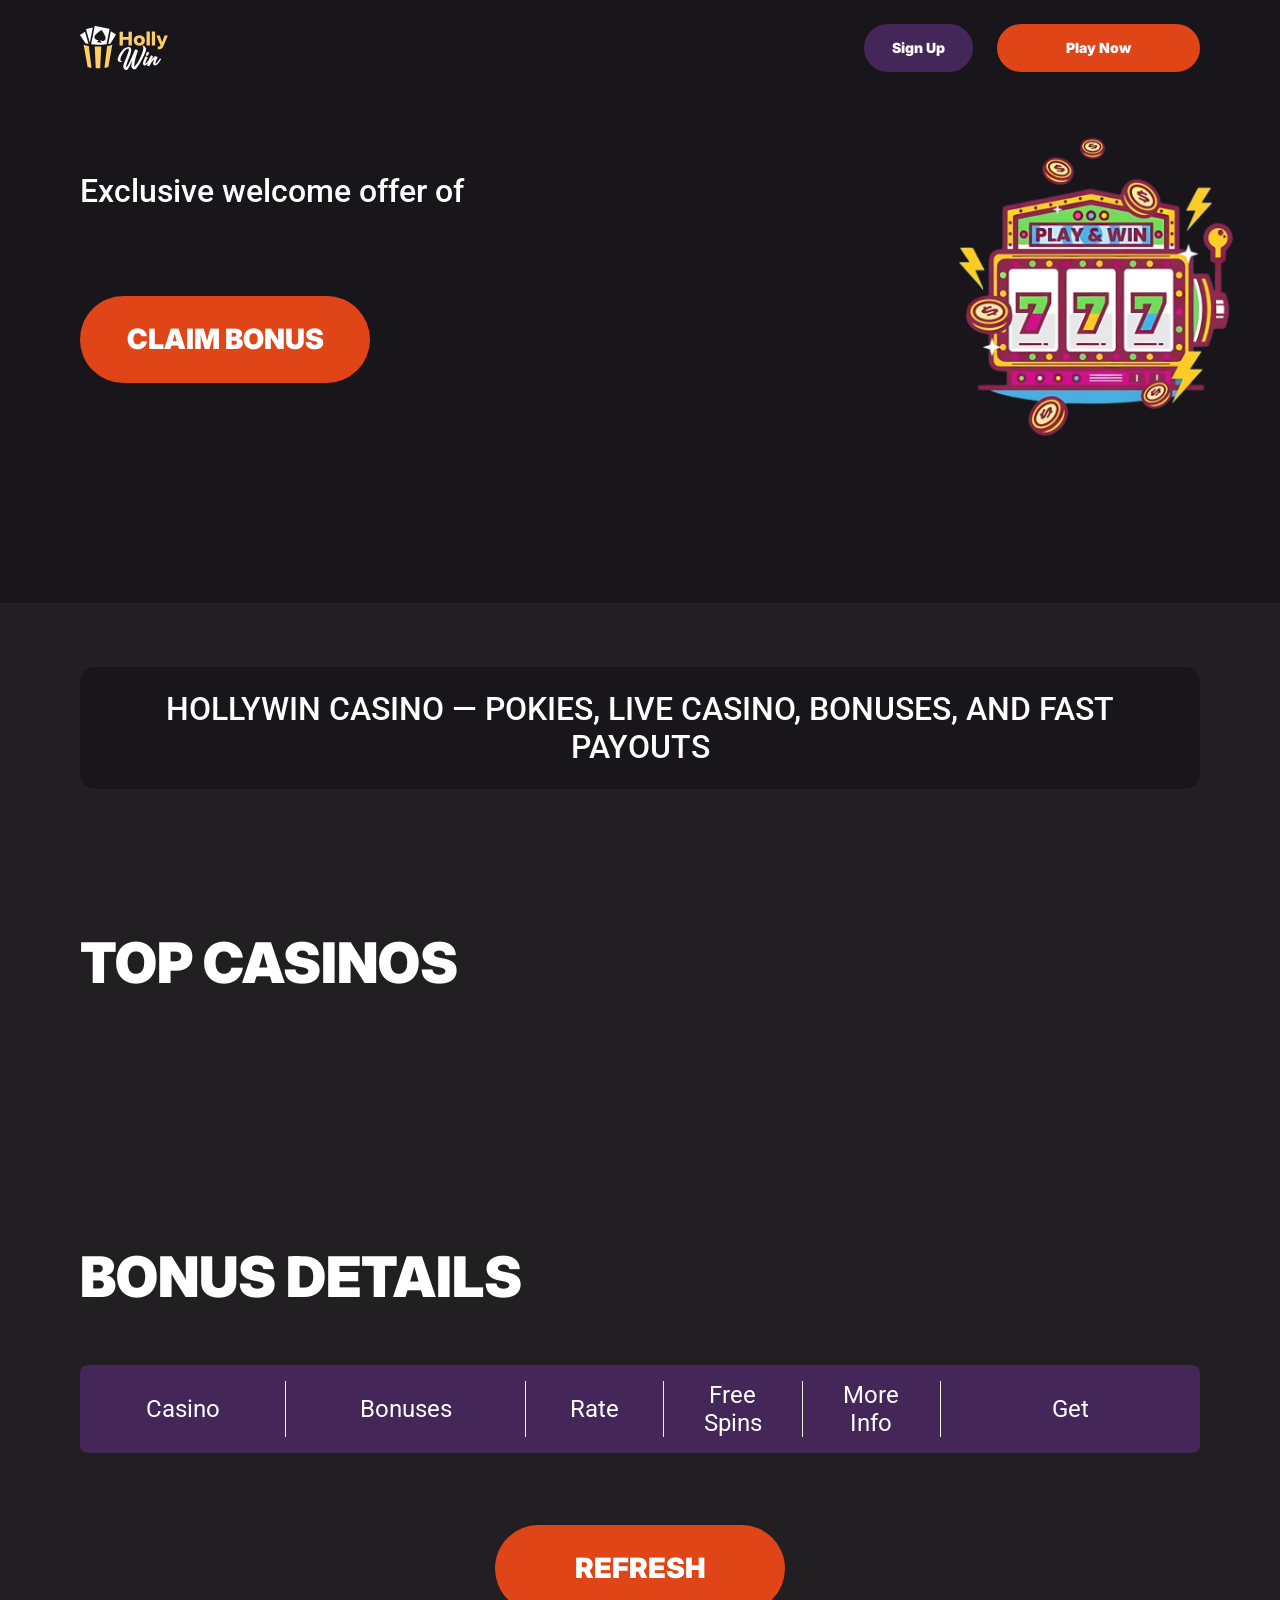
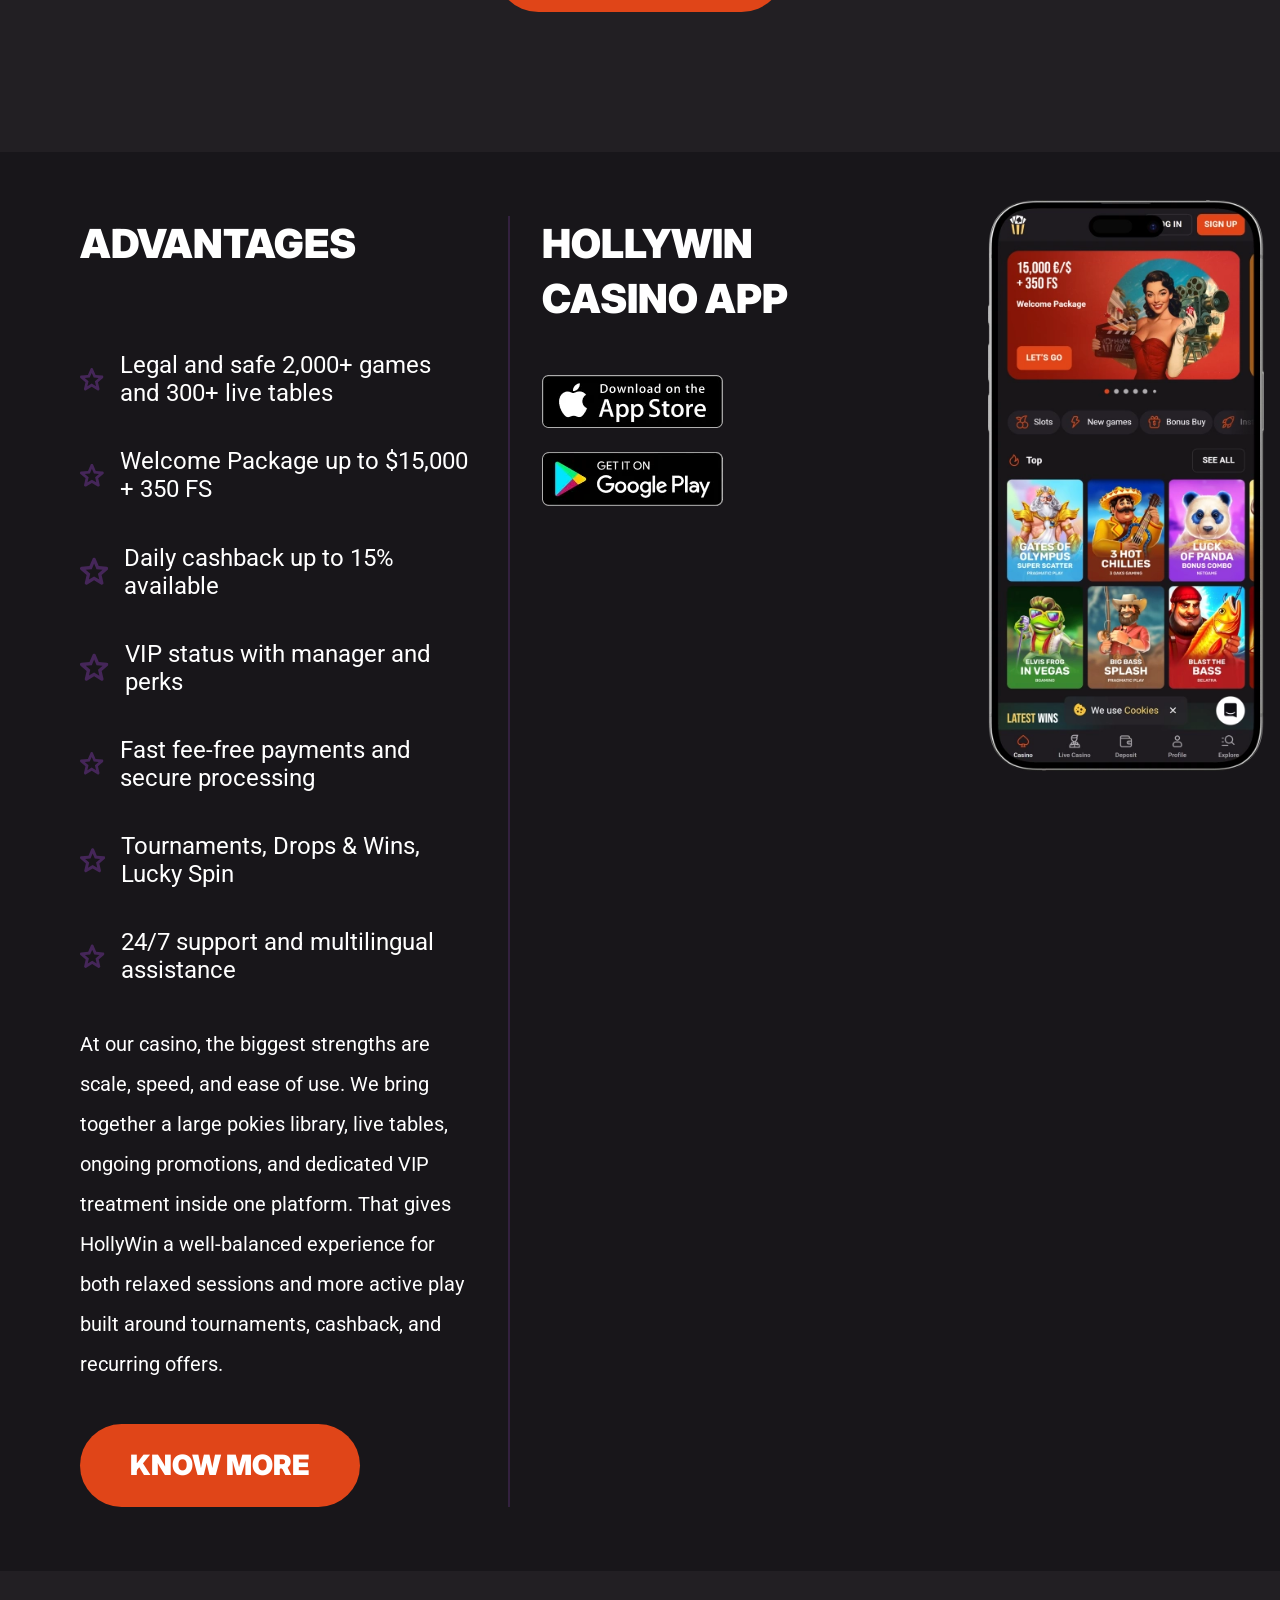
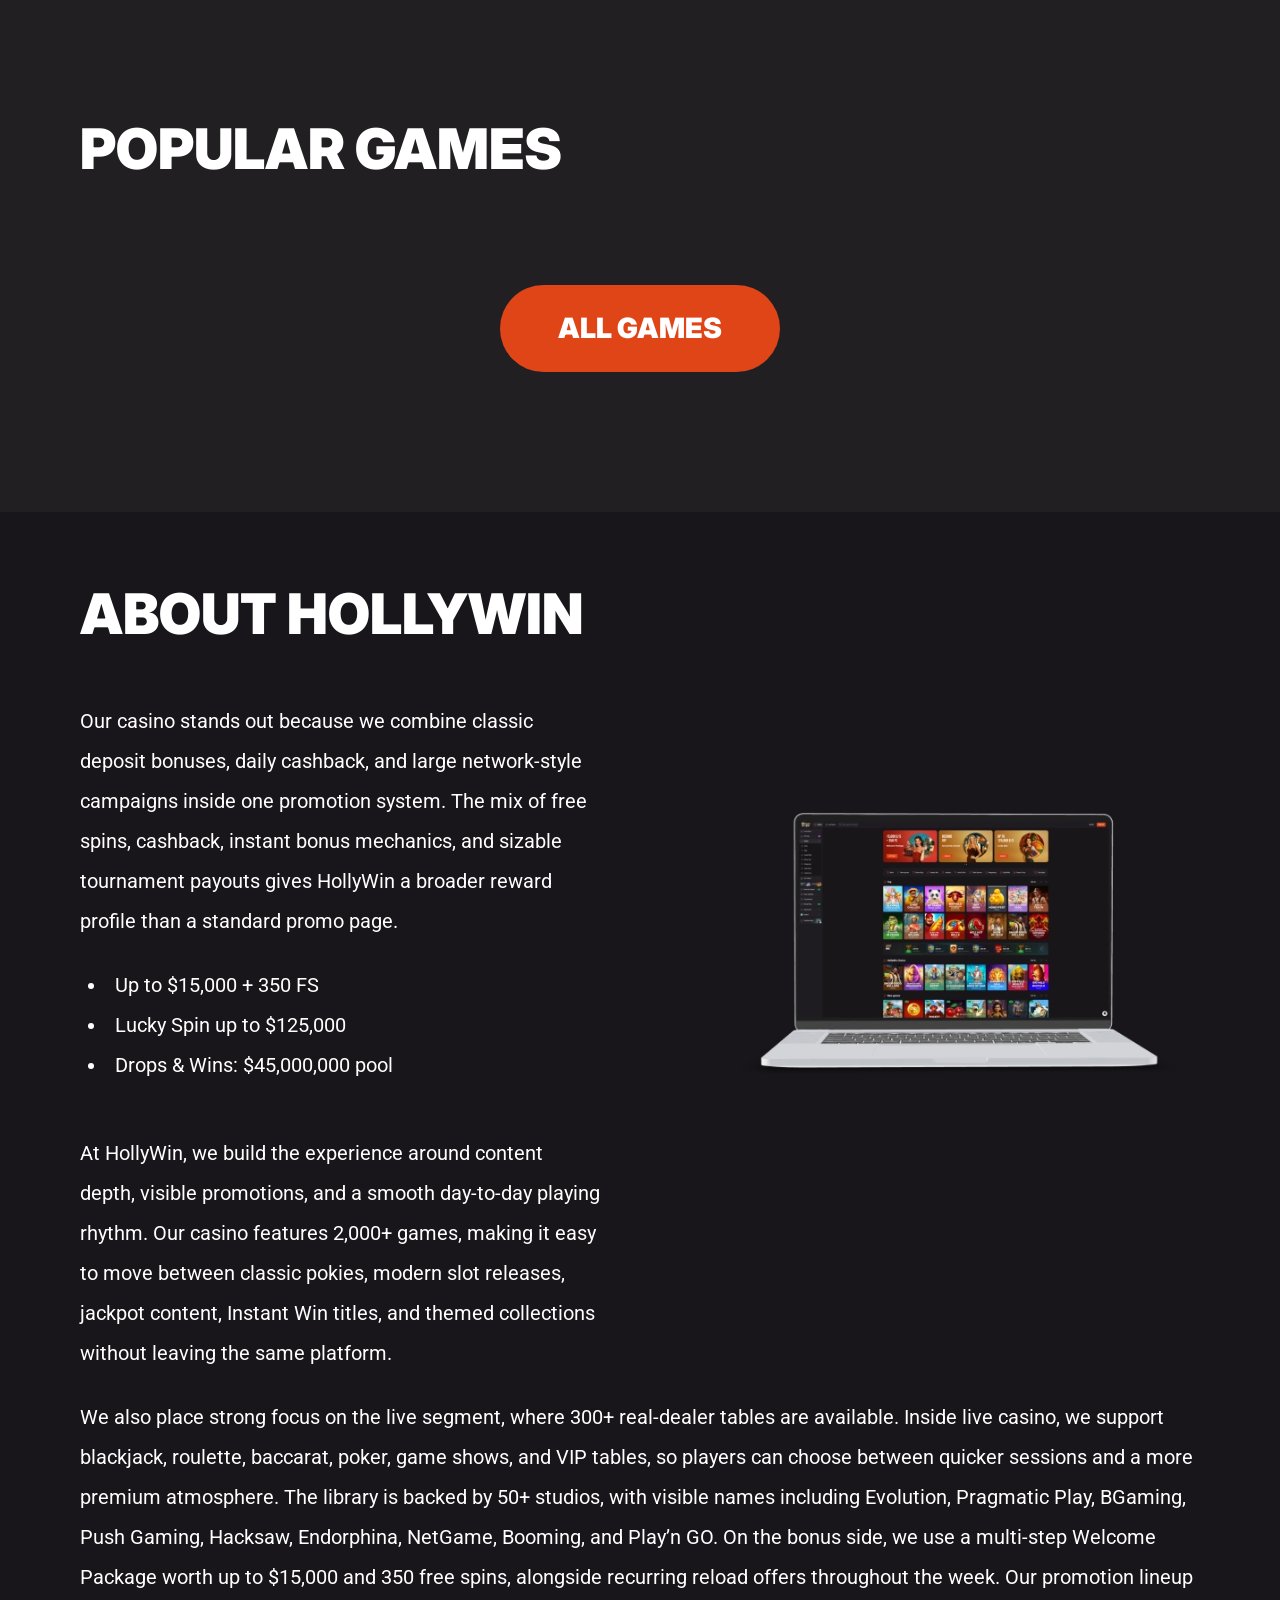
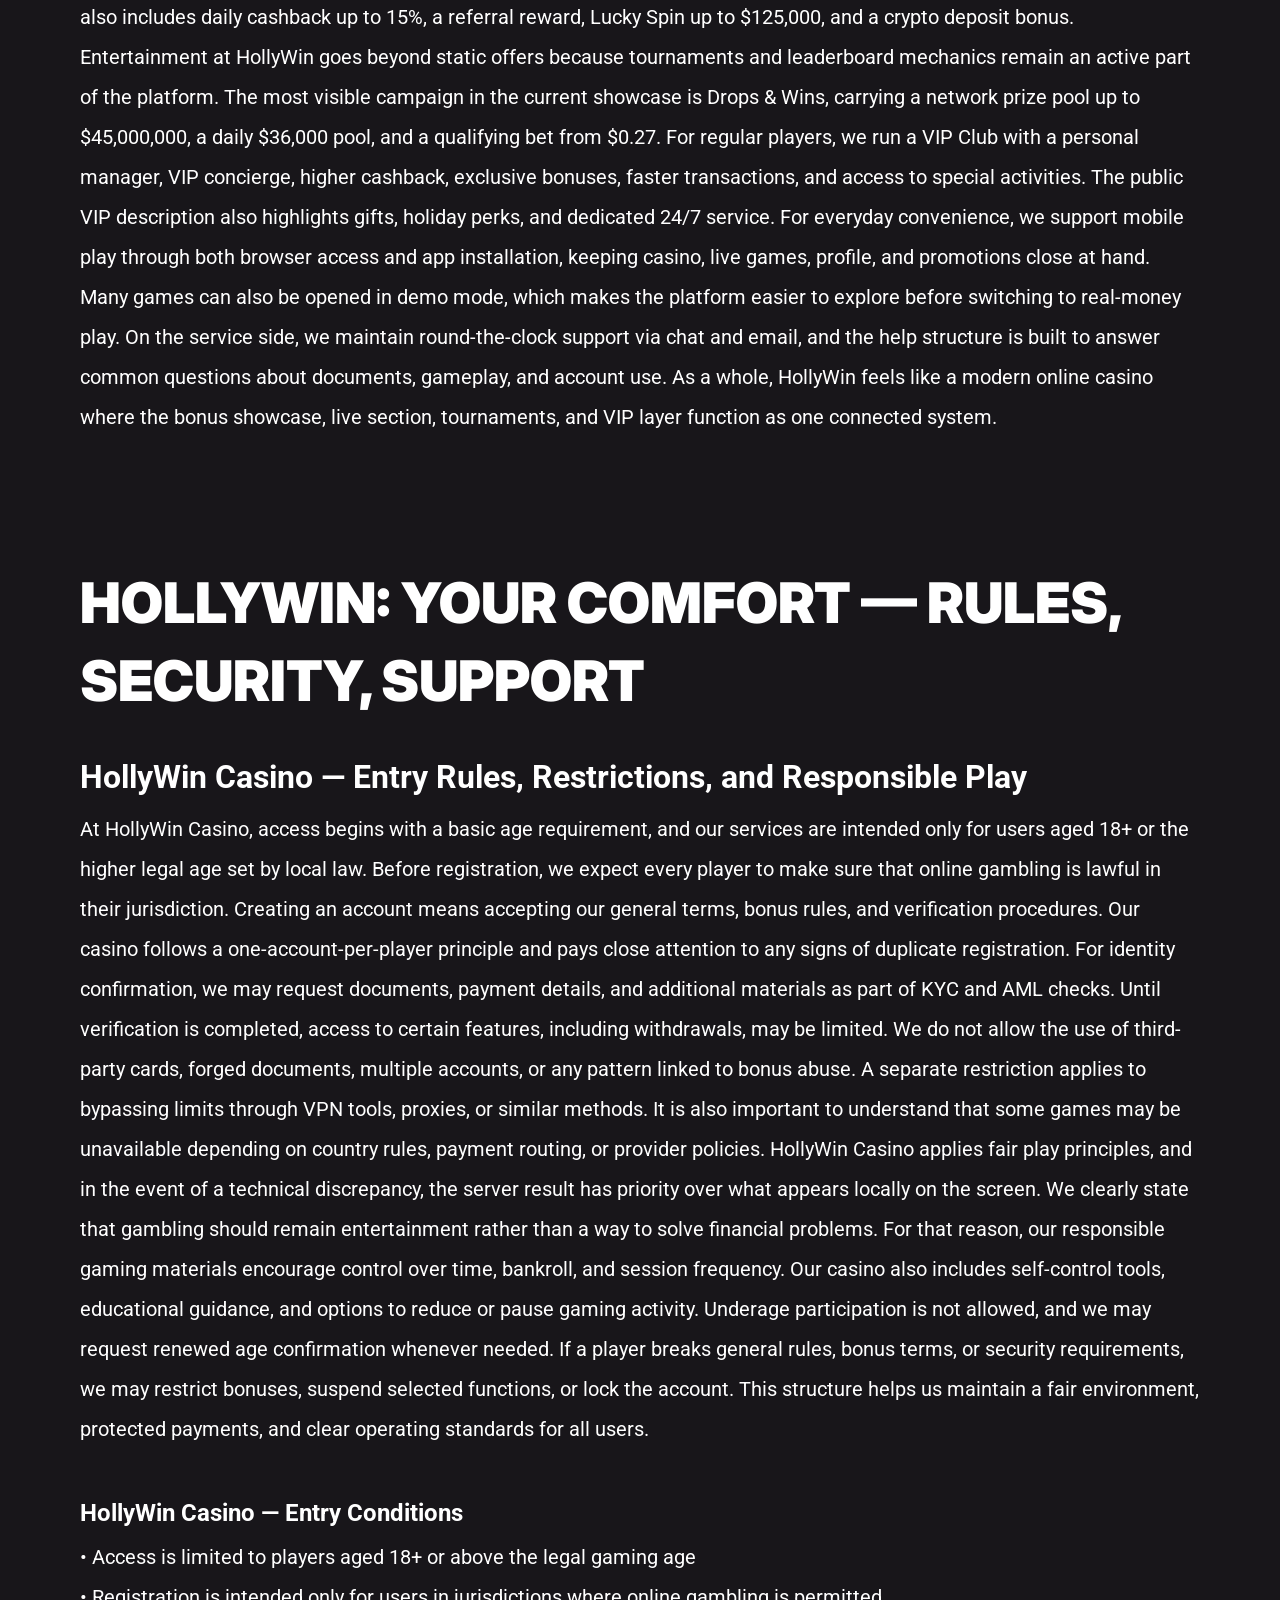
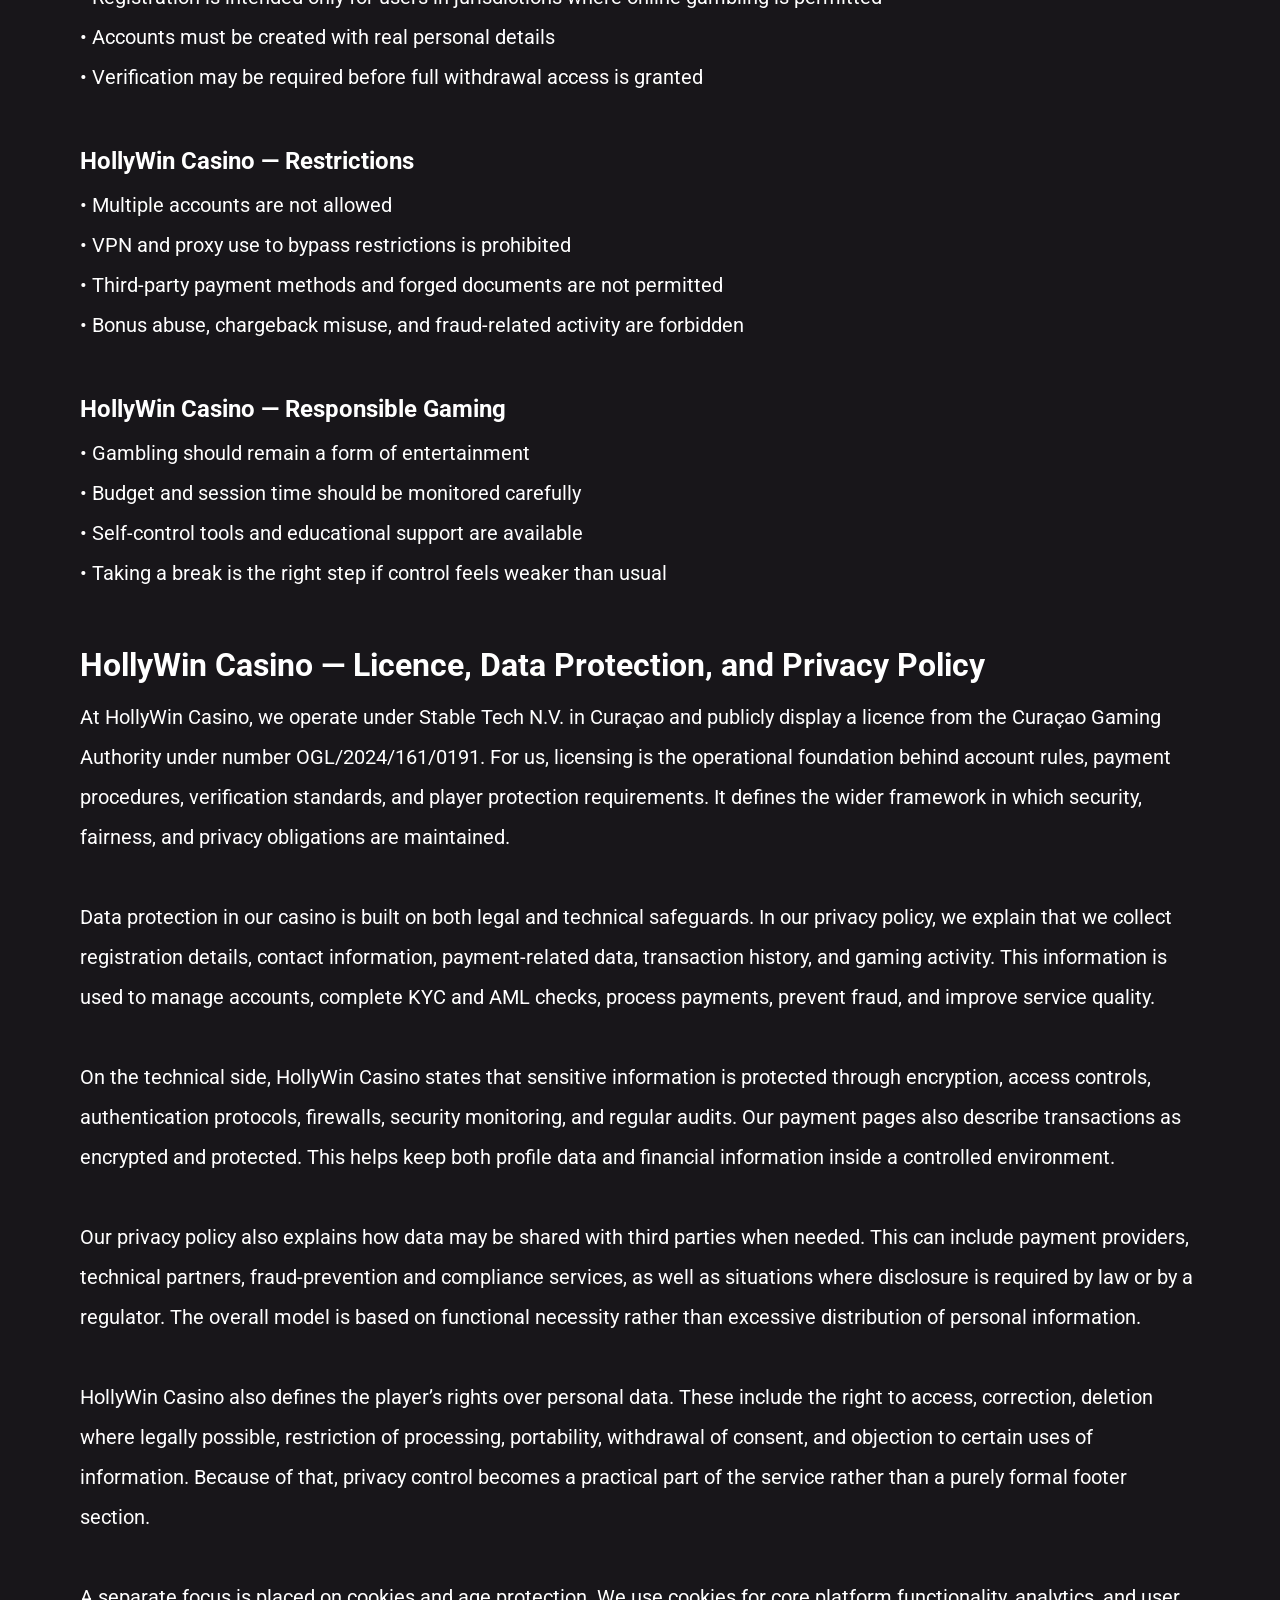
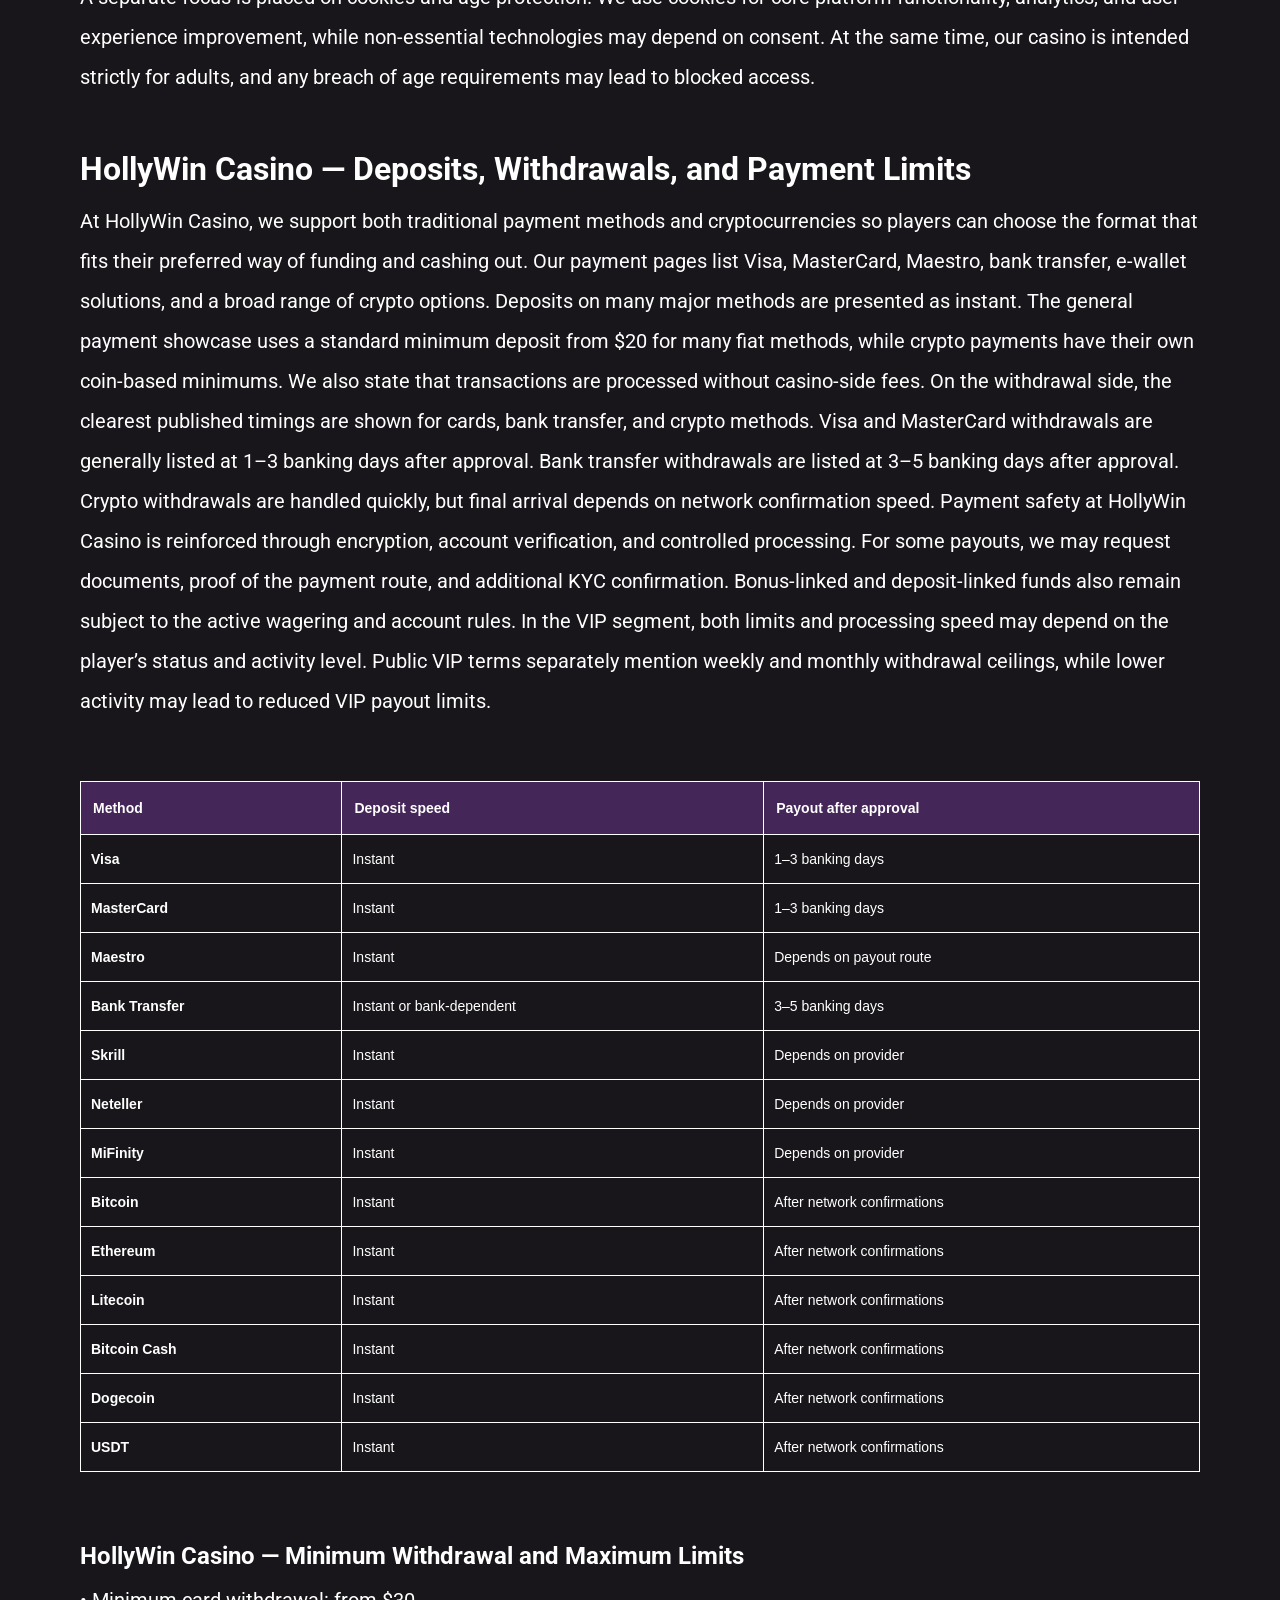
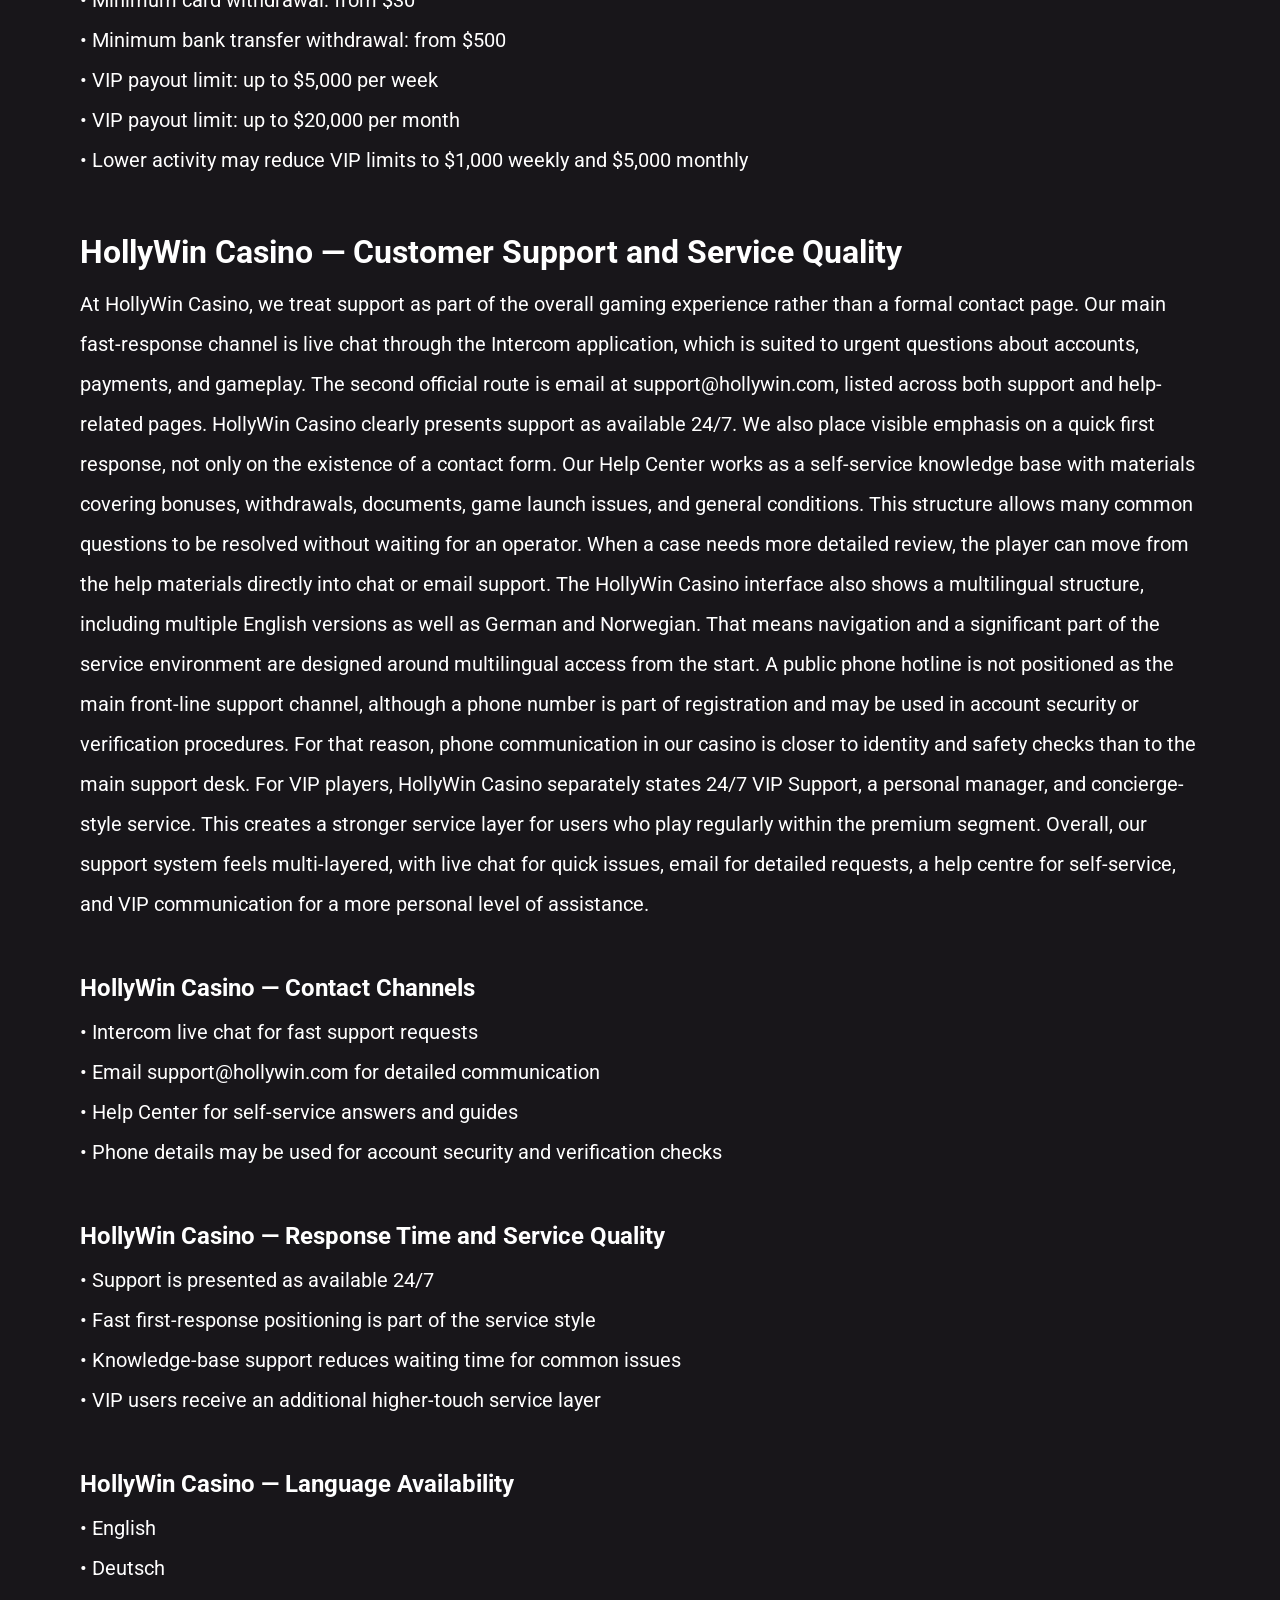
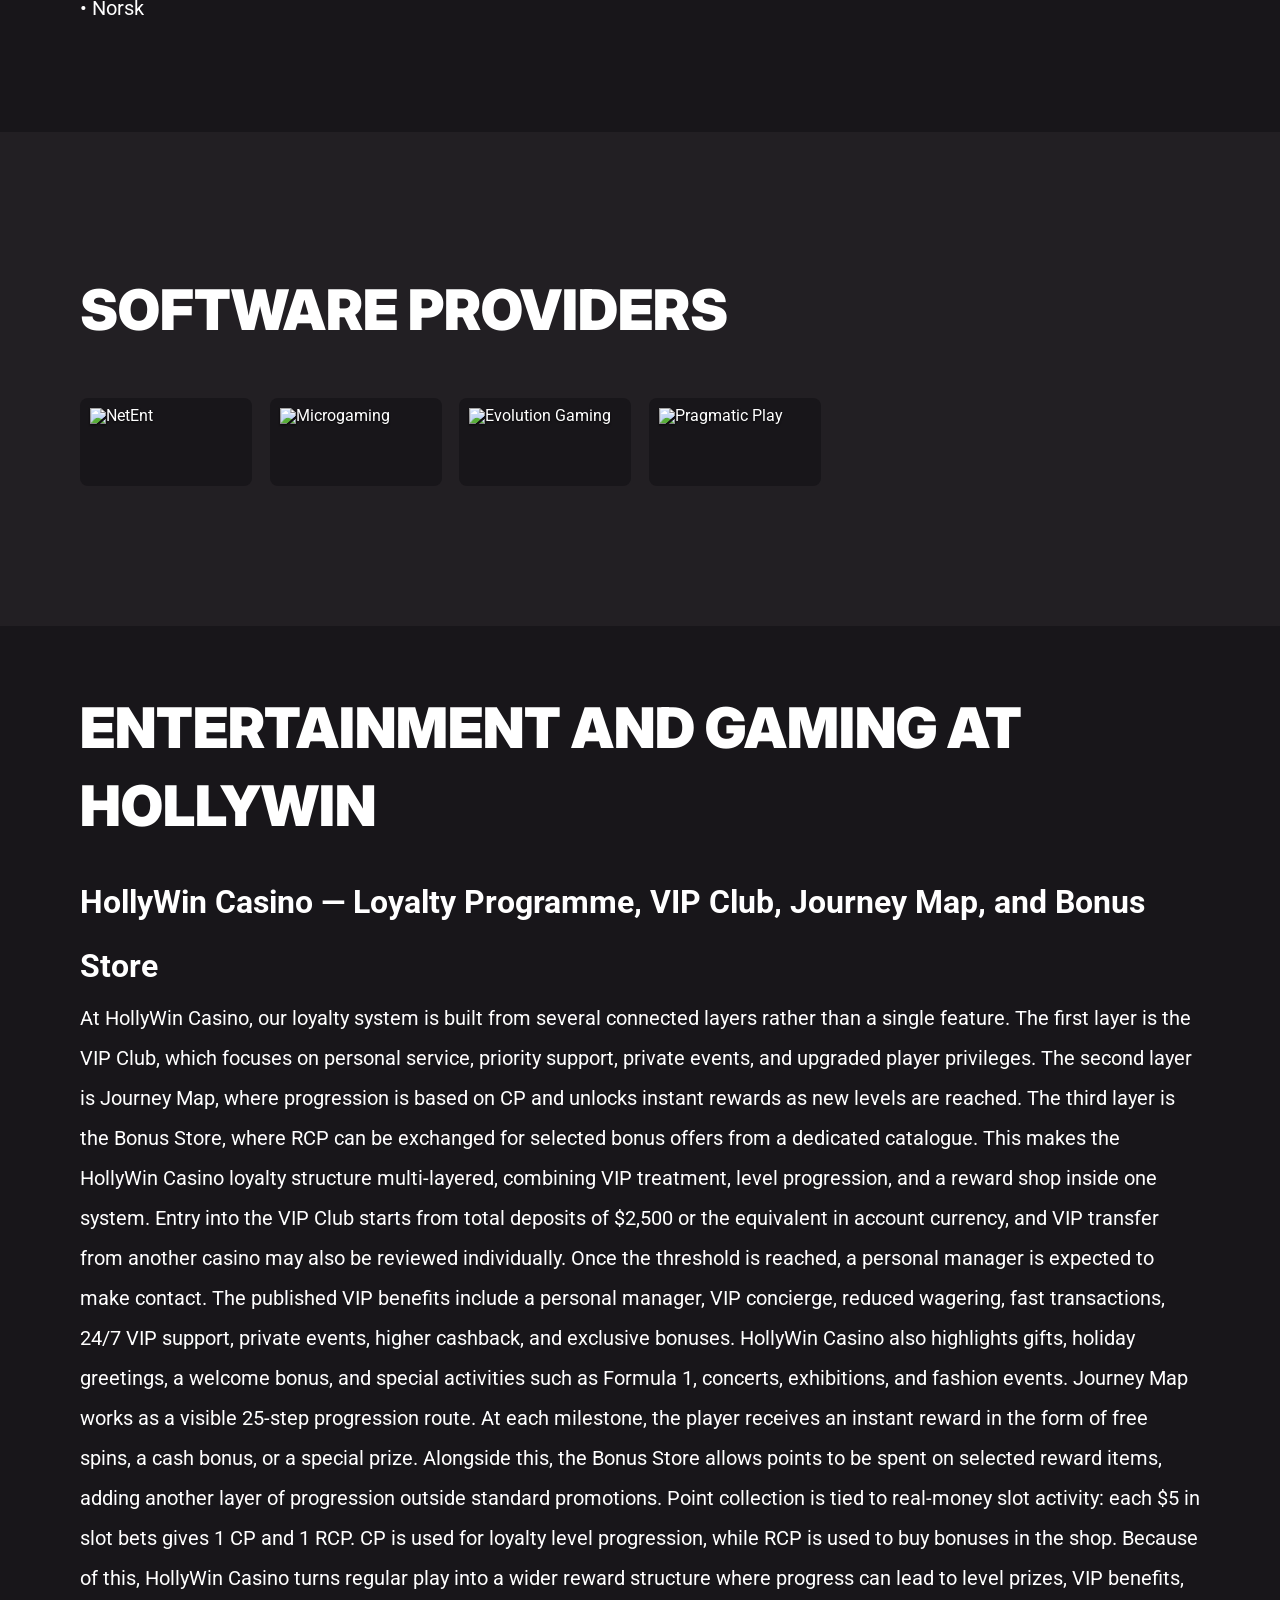
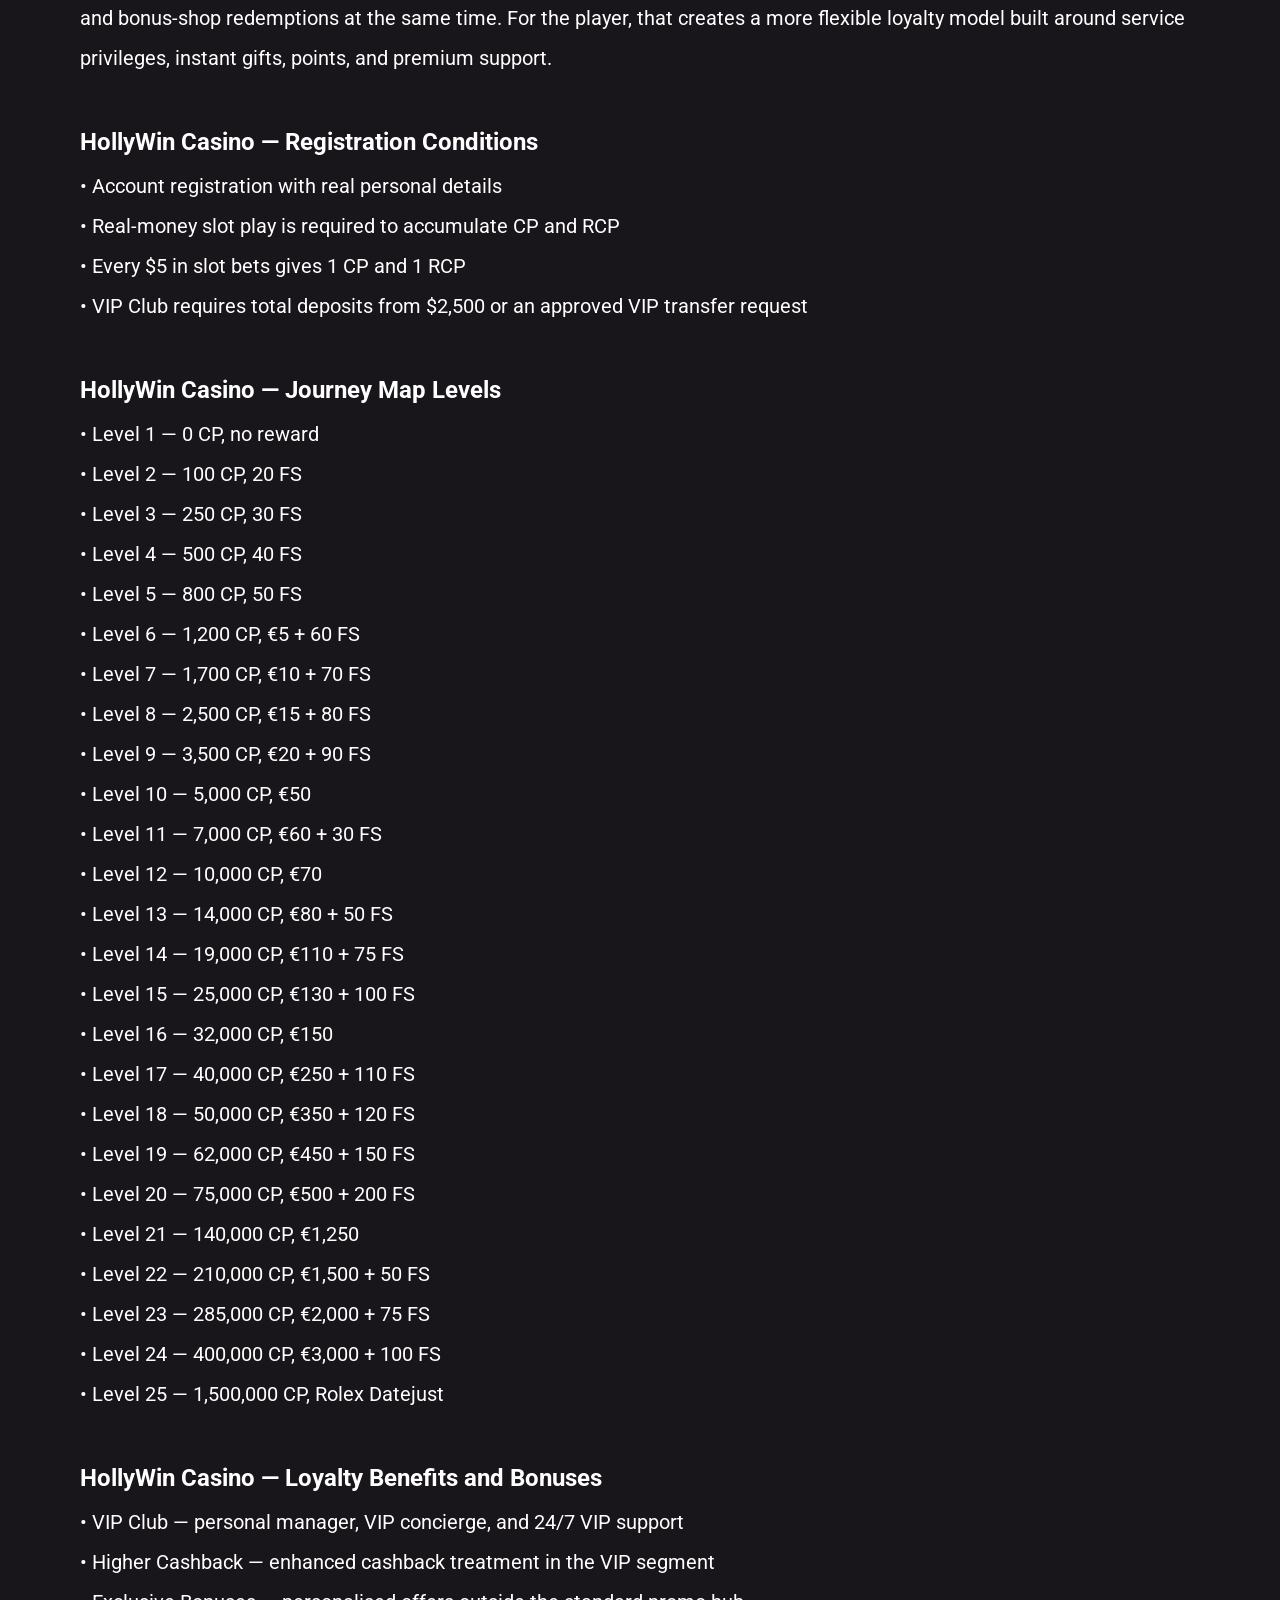
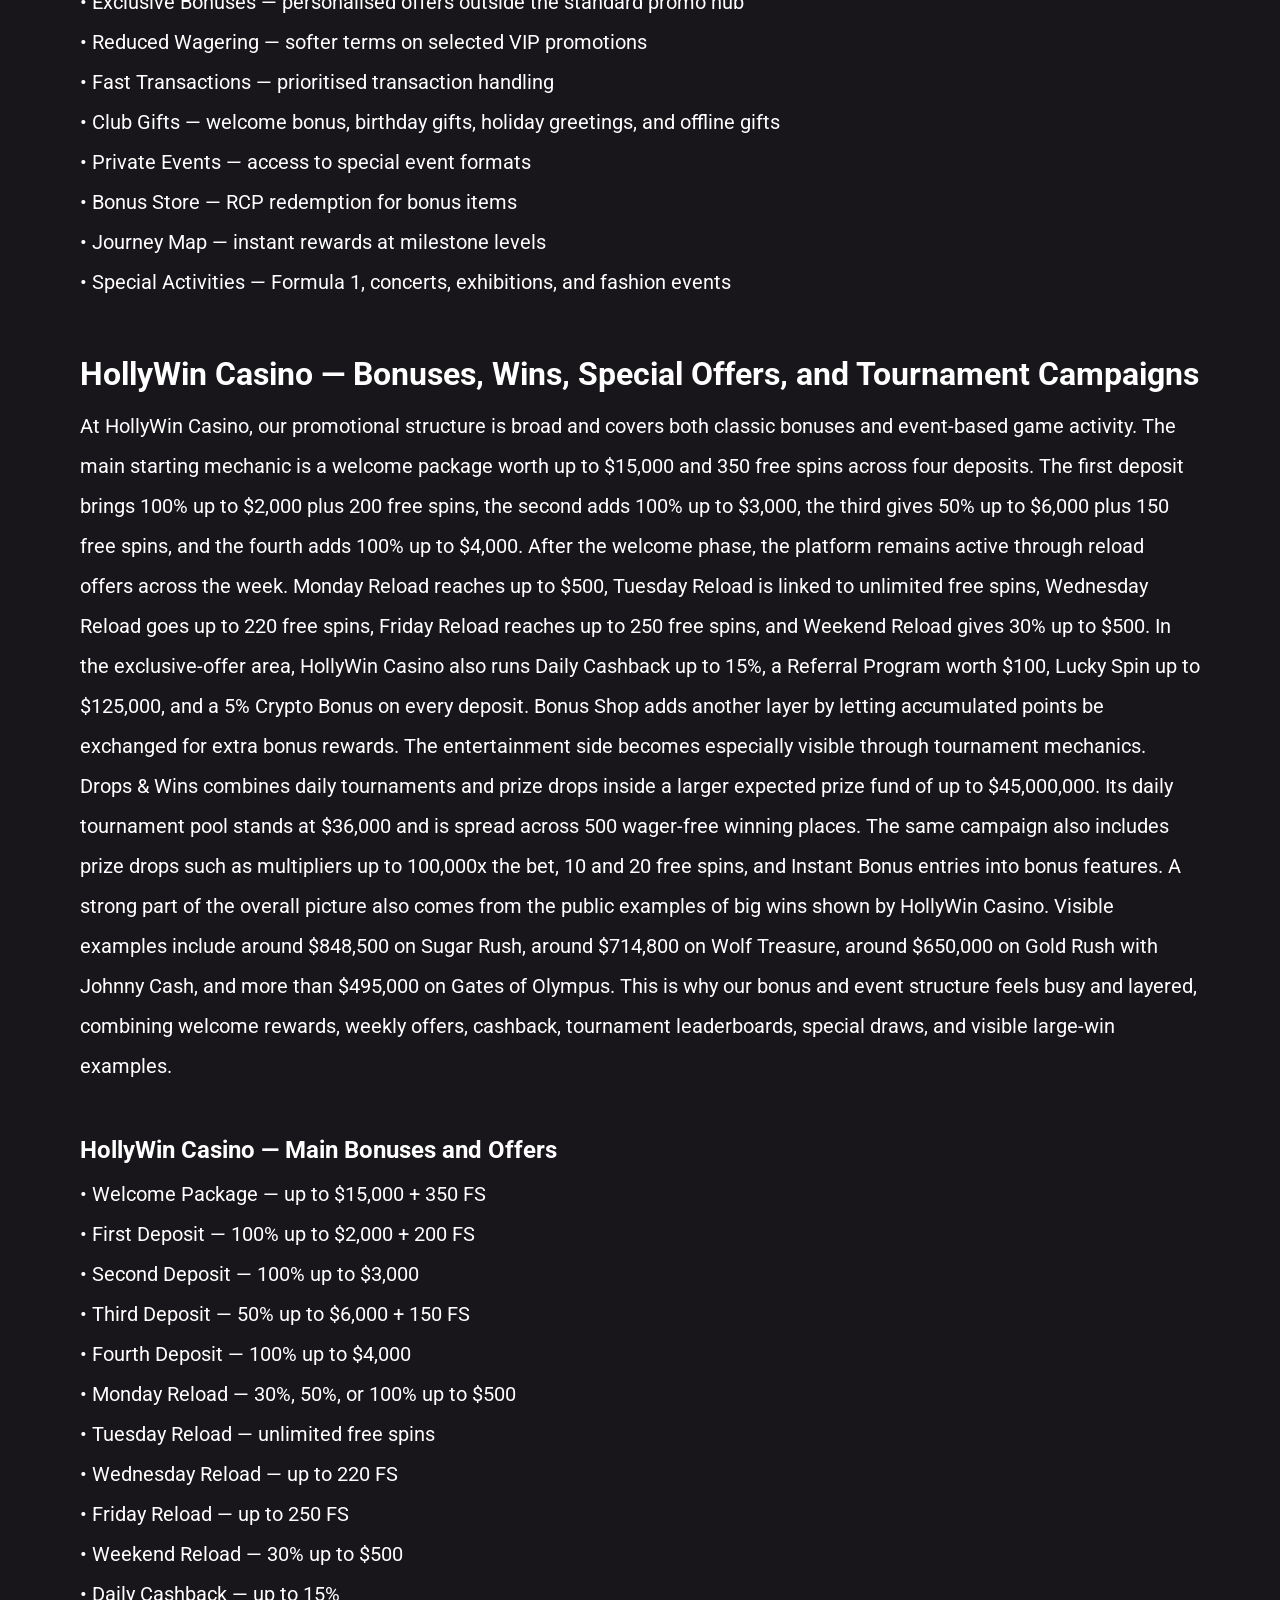
==== index.html @ 7f33f3a0 "Site update" ====
<!DOCTYPE html>
<html lang="en-AU">

<head>
    <meta charset="utf-8">

    <script src="./index.js"></script>

    <link rel="manifest" href="./manifest.json">

    <link rel="preconnect" href="https://fonts.googleapis.com" />
    <link rel="preconnect" href="https://fonts.gstatic.com" crossorigin />

    <!-- Google Fonts -->
    <link
            href="https://fonts.googleapis.com/css2?family=Inter:wght@300;400;500;600;700&display=swap"
            rel="stylesheet"
    />
    <!-- Google Fonts -->

    <!-- Google Fonts -->
    <link
            href="https://fonts.googleapis.com/css2?family=Roboto:wght@300;400;500;600;700&display=swap"
            rel="stylesheet"
    />

    <meta name="viewport" content="width=device-width, initial-scale=1, minimum-scale=1, maximum-scale=2">
    <link rel="preload" as="image" href="_assets/images/1774264535-long.svg" fetchpriority="high">
    <link rel="stylesheet" href="./normalize.css">
    <link rel="stylesheet" href="./index.css">
    <meta name="theme-color" content="">
    <title>HollyWin Casino — Up to $15,000 + 350 FS, 2,000+ Games, 300+ Live Tables, and VIP Club</title>
    <meta name="description"
          content="HollyWin Casino brings together 2,000+ games, 300+ live tables, a welcome package up to $15,000 + 350 FS, daily cashback up to 15%, Lucky Spin, Drops &amp; Wins tournaments, Journey Map, and flexible payment methods.">
    <link rel="canonical" href="https://hollywin-online.com">
    <meta property="og:title" content="HollyWin Casino — Up to $15,000 + 350 FS, 2,000+ Games, 300+ Live Tables, and VIP Club">
    <meta property="og:description"
          content="HollyWin Casino brings together 2,000+ games, 300+ live tables, a welcome package up to $15,000 + 350 FS, daily cashback up to 15%, Lucky Spin, Drops &amp; Wins tournaments, Journey Map, and flexible payment methods.">
    <meta property="og:url" content="https://hollywin-online.com">
    <meta property="og:site_name" content="HollyWin Casino — Up to $15,000 + 350 FS, 2,000+ Games, 300+ Live Tables, and VIP Club">
    <meta property="og:locale" content="en-AU">
    <meta property="og:image" content="_assets/images/1774264556-135131-1.webp">
    <meta property="og:image:width" content="1200">
    <meta property="og:image:height" content="630">
    <meta property="og:type" content="website">
    <meta name="twitter:card" content="summary_large_image">
    <meta name="twitter:site" content="hollywin-online.com">
    <meta name="twitter:title" content="HollyWin Casino — Up to $15,000 + 350 FS, 2,000+ Games, 300+ Live Tables, and VIP Club">
    <meta name="twitter:description"
          content="HollyWin Casino brings together 2,000+ games, 300+ live tables, a welcome package up to $15,000 + 350 FS, daily cashback up to 15%, Lucky Spin, Drops &amp; Wins tournaments, Journey Map, and flexible payment methods.">
    <meta name="twitter:image" content="_assets/images/1774264556-135131-1.webp">
    <meta name="twitter:image:width" content="1200">
    <meta name="twitter:image:height" content="630">
    <link rel="icon" href="_assets/images/1774264564-favicon-12.webp" type="image/x-icon" sizes="16x16">
    <meta name="language" content="en-AU">

    <link rel="apple-touch-icon" href="_assets/images/1774264527-favicon-12.webp" sizes="96x96">
    <link rel="icon" href="_assets/images/1774264527-favicon-12.webp" type="image/webp" sizes="192x192">

    <link rel="preload" href="_assets/images/1774264595-135131-1.webp" as="image" fetchpriority="high">

    <link rel="alternate" hreflang="x-default" href="https://hollywin-online.com" />
    <link rel="alternate" hreflang="en" href="https://hollywin-online.com" />
</head>

<body>
<svg
        style="display: none"
        xmlns="http://www.w3.org/2000/svg"
        width="1em"
        height="1em"
        viewBox="0 0 256 256"
>
    <symbol id="minus-icon" viewBox="0 0 256 256">
        <path
                fill="#452659"
                d="M228 128a12 12 0 0 1-12 12H40a12 12 0 0 1 0-24h176a12 12 0 0 1 12 12"
        />
    </symbol>
</svg>

<svg
        style="display: none"
        xmlns="http://www.w3.org/2000/svg"
        width="1em"
        height="1em"
        viewBox="0 0 32 32"
>
    <symbol id="globe-icon" viewBox="0 0 32 32">
        <path
                fill="#E04518"
                d="M32.032 16c0-8.501-6.677-15.472-15.072-15.969-0.173-0.019-0.346-0.032-0.523-0.032-0.052 0-0.104 0.005-0.156 0.007-0.093-0.002-0.186-0.007-0.281-0.007-8.84 0-16.032 7.178-16.032 16.001s7.192 16.001 16.032 16.001c0.094 0 0.188-0.006 0.281-0.008 0.052 0.002 0.104 0.008 0.156 0.008 0.176 0 0.349-0.012 0.523-0.032 8.395-0.497 15.072-7.468 15.072-15.969zM29.049 21.151c-0.551-0.16-1.935-0.507-4.377-0.794 0.202-1.381 0.313-2.84 0.313-4.357 0-1.196-0.069-2.354-0.197-3.469 3.094-0.37 4.45-0.835 4.54-0.867l-0.372-1.050c0.695 1.659 1.080 3.478 1.080 5.386 0 1.818-0.352 3.555-0.987 5.151zM8.921 16c0-1.119 0.074-2.212 0.21-3.263 1.621 0.127 3.561 0.222 5.839 0.243v6.939c-2.219 0.021-4.114 0.111-5.709 0.234-0.22-1.319-0.34-2.715-0.34-4.154zM16.967 2.132c2.452 0.711 4.552 4.115 5.492 8.628-1.512 0.12-3.332 0.209-5.492 0.229v-8.857zM14.971 2.156v8.832c-2.136-0.021-3.965-0.109-5.502-0.226 0.96-4.457 3.076-7.836 5.502-8.606zM14.971 21.913l0 7.929c-2.263-0.718-4.256-3.705-5.293-7.719 1.492-0.11 3.253-0.189 5.292-0.21zM16.967 29.868l-0-7.955c2.061 0.020 3.814 0.102 5.288 0.217-1.019 4.067-3 7.076-5.288 7.738zM16.967 19.92l0-6.939c2.291-0.021 4.218-0.118 5.818-0.25 0.131 1.053 0.203 2.147 0.203 3.268 0 1.442-0.116 2.84-0.329 4.16-1.575-0.128-3.462-0.219-5.692-0.24zM28.588 9.81c-0.302 0.094-1.564 0.453-4.094 0.751-0.564-2.998-1.584-5.561-2.91-7.412 3.048 1.325 5.535 3.697 7.005 6.661zM11.213 2.831c-1.632 1.873-2.963 4.568-3.691 7.754-2.265-0.245-3.623-0.534-4.166-0.665 1.585-3.27 4.407-5.836 7.856-7.088zM2.614 11.787c0.385 0.104 1.841 0.467 4.549 0.766-0.155 1.107-0.24 2.26-0.24 3.447 0 1.509 0.136 2.96 0.383 4.334-2.325 0.251-3.755 0.552-4.396 0.706-0.607-1.566-0.944-3.264-0.944-5.041 0-1.467 0.228-2.883 0.649-4.213zM3.784 22.886c0.727-0.154 2.029-0.39 3.956-0.591 0.759 2.803 1.993 5.175 3.473 6.874-3.16-1.148-5.79-3.398-7.429-6.282v0zM21.583 28.849c1.195-1.665 2.14-3.907 2.728-6.525 1.982 0.227 3.226 0.494 3.853 0.652-1.5 2.596-3.808 4.669-6.581 5.873z">
        </path>
    </symbol>
</svg>

<svg width="32" height="31" viewBox="0 0 32 31" fill="none" xmlns="http://www.w3.org/2000/svg">
    <symbol id="star-icon" viewBox="0 0 32 31">
        <path d="M10.0431 24.5932L15.8898 21.0667L21.7365 24.6396L20.2052 17.9577L25.3559 13.5031L18.5811 12.8999L15.8898 6.58913L13.1985 12.8535L6.42371 13.4567L11.5744 17.9577L10.0431 24.5932ZM15.8898 25.4285L8.187 30.0687C7.84672 30.2853 7.49096 30.3781 7.11975 30.3471C6.74853 30.3162 6.42371 30.1925 6.1453 29.9759C5.86688 29.7594 5.65034 29.489 5.49566 29.1648C5.34099 28.8406 5.31005 28.4768 5.40286 28.0734L7.44456 19.3034L0.623417 13.4103C0.314068 13.1319 0.121034 12.8145 0.0443157 12.4581C-0.0324028 12.1017 -0.00951111 11.754 0.112991 11.415C0.235493 11.0759 0.421103 10.7975 0.669819 10.5797C0.918536 10.362 1.25882 10.2227 1.69067 10.1621L10.6927 9.37327L14.1729 1.11366C14.3276 0.742438 14.5676 0.464023 14.8931 0.278414C15.2185 0.0928044 15.5507 0 15.8898 0C16.2288 0 16.5611 0.0928044 16.8865 0.278414C17.2119 0.464023 17.452 0.742438 17.6067 1.11366L21.0869 9.37327L30.0889 10.1621C30.522 10.224 30.8623 10.3632 31.1098 10.5797C31.3572 10.7963 31.5428 11.0747 31.6666 11.415C31.7903 11.7553 31.8138 12.1036 31.7371 12.46C31.6604 12.8163 31.4667 13.1331 31.1562 13.4103L24.335 19.3034L26.3767 28.0734C26.4695 28.4756 26.4386 28.8394 26.2839 29.1648C26.1292 29.4902 25.9127 29.7606 25.6343 29.9759C25.3559 30.1912 25.0311 30.315 24.6598 30.3471C24.2886 30.3793 23.9329 30.2865 23.5926 30.0687L15.8898 25.4285Z" fill="#452659"/>
    </symbol>
</svg>

<svg
        xmlns="http://www.w3.org/2000/svg"
        width="1em"
        height="1em"
        viewBox="0 0 256 256"
>
    <symbol id="plus-icon" viewBox="0 0 256 256">
        <path
                fill="#452659"
                d="M228 128a12 12 0 0 1-12 12h-76v76a12 12 0 0 1-24 0v-76H40a12 12 0 0 1 0-24h76V40a12 12 0 0 1 24 0v76h76a12 12 0 0 1 12 12"
        />
    </symbol>
</svg>

<svg
        width="33"
        height="32"
        viewBox="0 0 33 32"
        fill="none"
        xmlns="http://www.w3.org/2000/svg"
>
    <symbol id="play-icon" viewBox="0 0 33 32">
        <path
                d="M16.8334 0.0786133C7.9606 0.0786133 0.767578 7.20678 0.767578 15.9998C0.767578 24.7929 7.9606 31.921 16.8334 31.921C25.7061 31.921 32.8992 24.7929 32.8992 15.9998C32.8992 7.20678 25.7061 0.0786133 16.8334 0.0786133ZM22.3861 16.8438L14.3532 21.8192C14.1907 21.9197 14.0059 21.9703 13.821 21.9703C13.6536 21.9703 13.4859 21.929 13.3342 21.8454C13.015 21.67 12.8169 21.3372 12.8169 20.9752V11.0244C12.8169 10.6625 13.015 10.3296 13.3342 10.1543C13.6533 9.97788 14.0436 9.98857 14.3532 10.1805L22.3861 15.1559C22.6796 15.3381 22.858 15.6568 22.858 15.9998C22.858 16.3428 22.6796 16.6616 22.3861 16.8438Z"
                fill="#E04518"
        />
    </symbol>
</svg>

<svg
        width="20"
        height="20"
        viewBox="0 0 20 20"
        fill="none"
        xmlns="http://www.w3.org/2000/svg"
>
    <symbol id="information-outline" viewBox="0 0 20 20">
        <path
                d="M9 7H11V5H9V7ZM10 18C5.59 18 2 14.41 2 10C2 5.59 5.59 2 10 2C14.41 2 18 5.59 18 10C18 14.41 14.41 18 10 18ZM10 0C8.68678 0 7.38642 0.258658 6.17317 0.761205C4.95991 1.26375 3.85752 2.00035 2.92893 2.92893C1.05357 4.8043 0 7.34784 0 10C0 12.6522 1.05357 15.1957 2.92893 17.0711C3.85752 17.9997 4.95991 18.7362 6.17317 19.2388C7.38642 19.7413 8.68678 20 10 20C12.6522 20 15.1957 18.9464 17.0711 17.0711C18.9464 15.1957 20 12.6522 20 10C20 8.68678 19.7413 7.38642 19.2388 6.17317C18.7362 4.95991 17.9997 3.85752 17.0711 2.92893C16.1425 2.00035 15.0401 1.26375 13.8268 0.761205C12.6136 0.258658 11.3132 0 10 0ZM9 15H11V9H9V15Z"
                fill="#ffffff"
        />
    </symbol>
</svg>

<div class="wrapper">
    <header class="header" id="top">
        <div class="headerBlock">
            <div class="headerLogoContainer"><a href="https://hollywin-online.com" aria-label="Main page"><img class="header__logo logo"
                                                                                                     src="_assets/images/1774264535-long.svg" alt="HollyWin Logo" /></a></div>
            <ul class="nav__list">
                <li class="nav__item"><a class="nav__link" target="_blank" href="casino.html?id=example-offer-id"
                                         aria-label="Sign Up" id="navSignUp"> Sign Up </a></li>
                <li class="nav__item nav__itemLarge"><a class="nav__link nav__linkLarge" target="_blank"
                                                        href="casino.html?id=example-offer-id" aria-label="Play Now" id="navPlayNow"> Play Now </a>
                </li>
            </ul>
        </div>
    </header>
    <main class="main">
        <section class="heroContainer">
            <div class="hero">
                <div class="heroBlock block">
                    <div class="heroGroup">
                        <div class="heroTextGroup">
                            <p class="heroText heroTextDesktop">Exclusive welcome offer of</p>
                            <p class="heroText heroTextMobile">Exclusive welcome bonus of</p>
                            <p class="heroText heroTextBonus" id="bonusText"></p>
                        </div><a target="_blank" class="heroLink" id="bonusLink" href="/" aria-label="Play game"><span
                            class="heroButton btn btn--large">Claim Bonus</span></a>
                    </div>
                </div>
            </div>
            <div class="heroUnder">
                <h1 class="heroText heroMainTitle">HollyWin Casino — Pokies, Live Casino, Bonuses, and Fast Payouts</h1>
            </div>
        </section>
        <div class="bonusesCircleContainer">
            <section class="topCasino">
                <div class="container">
                    <div class="topCasinoBlock block">
                        <h2 class="topCasinoTitle title"><span>Top Casinos <span id="countryName"></span></span>
                        </h2>
                        <div class="topCasinoGroup" id="casinoCardContainer">
                            <!-- Casino cards will be dynamically inserted here --></div><button
                            class="topCasinoButton btn btn--large" id="showMoreButton"> All Casino </button>
                    </div>
                </div>
            </section>
            <section class="bonusDetails" id="bonuses">
                <div class="container">
                    <div class="bonusDetailsBlock block">
                        <h2 class="bonusDetailsTitle title"><span>Bonus Details</span></h2>
                        <div class="bonusDetailsGroup">
                            <div class="bonusTable">
                                <div class="bogradientContainer">
                                    <div class="bonusTableRow bonusTableHeader">
                                        <div class="bonusTableHead">
                                            <p class="bonusHeaderText bonusHeaderCasino">Casino</p>
                                        </div>
                                        <div class="bonusTableHead">
                                            <p class="bonusHeaderText bonusDetailsWelcome">Bonuses</p>
                                        </div>
                                        <div class="bonusTableHead">
                                            <p class="bonusHeaderText">Rate</p>
                                        </div>
                                        <div class="bonusTableHead">
                                            <p class="bonusHeaderText bonusHeaderTextSpins">Free Spins</p>
                                        </div>
                                        <div class="bonusTableHead">
                                            <p class="bonusHeaderText">More Info</p>
                                        </div>
                                        <div class="bonusTableHead">
                                            <p class="bonusHeaderText bonusClaimBonus">Get</p>
                                        </div>
                                    </div>
                                </div><!-- Bonus rows will be dynamically inserted here -->
                                <div id="bonusTableRows"></div>
                            </div>
                        </div><button class="bonusDetailsButton btn btn--large" id="refreshButton"> Refresh
                    </button>
                    </div>
                </div>
            </section>
        </div>
        <div class="advantagesCircleContainer">
            <section class="advantages">
                <div class="container">
                    <div class="advantagesBlock block">
                        <div class="advantagesDescription">
                            <h2 class="advantagesTitle title">Advantages</h2>
                            <ul class="advantagesList">
                                <li class="providersGroup"></li>
                                <li class="advantagesItem">
                                    <svg class="advantagesStar" width="30" height="29">
                                        <use href="#star-icon"></use>
                                    </svg>
                                    <p class="advantagesText">Legal and safe 2,000+ games and 300+ live tables</p>
                                </li>
                                <li class="advantagesItem">
                                    <svg class="advantagesStar" width="30" height="29">
                                        <use href="#star-icon"></use>
                                    </svg>
                                    <p class="advantagesText">Welcome Package up to $15,000 + 350 FS</p>
                                </li>
                                <li class="advantagesItem">
                                    <svg class="advantagesStar" width="30" height="29">
                                        <use href="#star-icon"></use>
                                    </svg>
                                    <p class="advantagesText">Daily cashback up to 15% available</p>
                                </li>
                                <li class="advantagesItem">
                                    <svg class="advantagesStar" width="30" height="29">
                                        <use href="#star-icon"></use>
                                    </svg>
                                    <p class="advantagesText">VIP status with manager and perks</p>
                                </li>
                                <li class="advantagesItem">
                                    <svg class="advantagesStar" width="30" height="29">
                                        <use href="#star-icon"></use>
                                    </svg>
                                    <p class="advantagesText">Fast fee-free payments and secure processing</p>
                                </li>
                                <li class="advantagesItem">
                                    <svg class="advantagesStar" width="30" height="29">
                                        <use href="#star-icon"></use>
                                    </svg>
                                    <p class="advantagesText">Tournaments, Drops &amp; Wins, Lucky Spin</p>
                                </li>
                                <li class="advantagesItem">
                                    <svg class="advantagesStar" width="30" height="29">
                                        <use href="#star-icon"></use>
                                    </svg>
                                    <p class="advantagesText">24/7 support and multilingual assistance</p>
                                </li>
                                <li class="providersGroup">At our casino, the biggest strengths are scale, speed, and ease of use. We bring together a large pokies library, live tables, ongoing promotions, and dedicated VIP treatment inside one platform. That gives HollyWin a well-balanced experience for both relaxed sessions and more active play built around tournaments, cashback, and recurring offers.</li>
                            </ul><a class="advantagesLink" id="advantagesLink" target="_blank" href="/" aria-label="Know more"><span
                                class="advantagesButton btn btn--large">Know more</span></a>
                        </div>
                        <div class="advantagesMobile">
                            <h2 class="advantagesTitle title advantagesAppTitle">HollyWin Casino App</h2><img
                                class="advantagesMobilePhone" src="_assets/images/1774264622-holly.webp" title="HollyWin Mobile"
                                alt="HollyWin Casino App" />
                            <div class="advantagesStoreGroup"><a href="/" id="appStoreLink" aria-label="Play game"
                                                                 target="_blank"><img class="advantagesStore" width="181" height="53"
                                                                                      src="./assets/images/advantages/app-store.webp" alt="iOs App " title="HollyWin Casino App"/></a><a
                                    href="/" id="googlePlayLink" aria-label="Play game" target="_blank"><img
                                    class="advantagesStore" width="181" height="54"
                                    src="./assets/images/advantages/google-play.webp" alt="android App HollyWin Casino App" title="HollyWin Casino App" /></a>
                            </div>
                        </div>
                    </div>
                </div>
            </section>
            <section class="games" id="games">
                <div class="container">
                    <div class="gamesBlock block">
                        <h2 class="gamesTitle title"><span>Popular Games</span></h2>
                        <div class="gamesGroup" id="gamesContainer"><!-- Games will be dynamically inserted here -->
                        </div><a target="_blank" class="gamesLink" id="allGamesLink" href="/" aria-label="All Games"><span
                            class="gamesButton btn btn--large">All Games</span></a>
                    </div>
                </div>
            </section>
        </div>
        <div class="historyCircleContainer">
            <section class="history">
                <div class="container">
                    <div class="historyBlock block">
                        <h2 class="historyTitle title">About HollyWin</h2>
                        <div class="historyGroup">
                            <div class="historyColumn">
                                <div class="historyText">
                                    <p class="historyDescription">Our casino stands out because we combine classic deposit bonuses, daily cashback, and large network-style campaigns inside one promotion system. The mix of free spins, cashback, instant bonus mechanics, and sizable tournament payouts gives HollyWin a broader reward profile than a standard promo page.</p>
                                    <ul class="historyList">
                                        <li class="historyItem">Up to $15,000 + 350 FS</li>
                                        <li class="historyItem">Lucky Spin up to $125,000</li>
                                        <li class="historyItem">Drops &amp; Wins: $45,000,000 pool</li>
                                    </ul>
                                    <p class="historyDescription">At HollyWin, we build the experience around content depth, visible promotions, and a smooth day-to-day playing rhythm. Our casino features 2,000+ games, making it easy to move between classic pokies, modern slot releases, jackpot content, Instant Win titles, and themed collections without leaving the same platform.</p>
                                </div>
                            </div>
                            <div class="historyColumn"><img class="historyImage"
                                                            src="_assets/images/1774264630-mac-holly.webp" alt="History" title="HollyWin Desktop"/></div>
                        </div>
                        <p class="historyDescription"> We also place strong focus on the live segment, where 300+ real-dealer tables are available. Inside live casino, we support blackjack, roulette, baccarat, poker, game shows, and VIP tables, so players can choose between quicker sessions and a more premium atmosphere. The library is backed by 50+ studios, with visible names including Evolution, Pragmatic Play, BGaming, Push Gaming, Hacksaw, Endorphina, NetGame, Booming, and Play’n GO. On the bonus side, we use a multi-step Welcome Package worth up to $15,000 and 350 free spins, alongside recurring reload offers throughout the week. Our promotion lineup also includes daily cashback up to 15%, a referral reward, Lucky Spin up to $125,000, and a crypto deposit bonus. Entertainment at HollyWin goes beyond static offers because tournaments and leaderboard mechanics remain an active part of the platform. The most visible campaign in the current showcase is Drops &amp; Wins, carrying a network prize pool up to $45,000,000, a daily $36,000 pool, and a qualifying bet from $0.27. For regular players, we run a VIP Club with a personal manager, VIP concierge, higher cashback, exclusive bonuses, faster transactions, and access to special activities. The public VIP description also highlights gifts, holiday perks, and dedicated 24/7 service. For everyday convenience, we support mobile play through both browser access and app installation, keeping casino, live games, profile, and promotions close at hand. Many games can also be opened in demo mode, which makes the platform easier to explore before switching to real-money play. On the service side, we maintain round-the-clock support via chat and email, and the help structure is built to answer common questions about documents, gameplay, and account use. As a whole, HollyWin feels like a modern online casino where the bonus showcase, live section, tournaments, and VIP layer function as one connected system.</p>
                    </div>
                </div>
            </section>
        </div>
        <div class="historyCircleContainer">
            <section class="history">
                <div class="container">
                    <div class="historyBlock block">
                        <h2 class="historyTitle title">HollyWin: your comfort — rules, security, support</h2>
                        <div class="historyDescription"><h3 style = "font-weight: bold;font-size: 32px;">
HollyWin Casino — Entry Rules, Restrictions, and Responsible Play
</h3>
<p>
At HollyWin Casino, access begins with a basic age requirement, and our services are intended only for users aged 18+ or the higher legal age set by local law. Before registration, we expect every player to make sure that online gambling is lawful in their jurisdiction. Creating an account means accepting our general terms, bonus rules, and verification procedures. Our casino follows a one-account-per-player principle and pays close attention to any signs of duplicate registration. For identity confirmation, we may request documents, payment details, and additional materials as part of KYC and AML checks. Until verification is completed, access to certain features, including withdrawals, may be limited. We do not allow the use of third-party cards, forged documents, multiple accounts, or any pattern linked to bonus abuse. A separate restriction applies to bypassing limits through VPN tools, proxies, or similar methods. It is also important to understand that some games may be unavailable depending on country rules, payment routing, or provider policies. HollyWin Casino applies fair play principles, and in the event of a technical discrepancy, the server result has priority over what appears locally on the screen. We clearly state that gambling should remain entertainment rather than a way to solve financial problems. For that reason, our responsible gaming materials encourage control over time, bankroll, and session frequency. Our casino also includes self-control tools, educational guidance, and options to reduce or pause gaming activity. Underage participation is not allowed, and we may request renewed age confirmation whenever needed. If a player breaks general rules, bonus terms, or security requirements, we may restrict bonuses, suspend selected functions, or lock the account. This structure helps us maintain a fair environment, protected payments, and clear operating standards for all users.
</p>
<br>
<h4 style = "font-weight: bold; font-size: 24px;">
HollyWin Casino — Entry Conditions
</h4>
<ul>
            <li>• Access is limited to players aged 18+ or above the legal gaming age</li>
            <li>• Registration is intended only for users in jurisdictions where online gambling is permitted</li>
            <li>• Accounts must be created with real personal details</li>
            <li>• Verification may be required before full withdrawal access is granted</li>
</ul><br>

<h4 style = "font-weight: bold; font-size: 24px;">
HollyWin Casino — Restrictions
</h4>
<ul>
            <li>• Multiple accounts are not allowed</li>
            <li>• VPN and proxy use to bypass restrictions is prohibited</li>
            <li>• Third-party payment methods and forged documents are not permitted</li>
            <li>• Bonus abuse, chargeback misuse, and fraud-related activity are forbidden</li>
</ul><br>

<h4 style = "font-weight: bold; font-size: 24px;">
HollyWin Casino — Responsible Gaming
</h4>
<ul>
            <li>• Gambling should remain a form of entertainment</li>
            <li>• Budget and session time should be monitored carefully</li>
            <li>• Self-control tools and educational support are available</li>
            <li>• Taking a break is the right step if control feels weaker than usual</li>
</ul><br>


<h3 style = "font-weight: bold;font-size: 32px;">
HollyWin Casino — Licence, Data Protection, and Privacy Policy
</h3>
<p>
At HollyWin Casino, we operate under Stable Tech N.V. in Curaçao and publicly display a licence from the Curaçao Gaming Authority under number OGL/2024/161/0191. For us, licensing is the operational foundation behind account rules, payment procedures, verification standards, and player protection requirements. It defines the wider framework in which security, fairness, and privacy obligations are maintained.
</p>
<br>
<p>
Data protection in our casino is built on both legal and technical safeguards. In our privacy policy, we explain that we collect registration details, contact information, payment-related data, transaction history, and gaming activity. This information is used to manage accounts, complete KYC and AML checks, process payments, prevent fraud, and improve service quality.
</p>
<br>
<p>
On the technical side, HollyWin Casino states that sensitive information is protected through encryption, access controls, authentication protocols, firewalls, security monitoring, and regular audits. Our payment pages also describe transactions as encrypted and protected. This helps keep both profile data and financial information inside a controlled environment.
</p>
<br>
<p>
Our privacy policy also explains how data may be shared with third parties when needed. This can include payment providers, technical partners, fraud-prevention and compliance services, as well as situations where disclosure is required by law or by a regulator. The overall model is based on functional necessity rather than excessive distribution of personal information.
</p>
<br>
<p>
HollyWin Casino also defines the player’s rights over personal data. These include the right to access, correction, deletion where legally possible, restriction of processing, portability, withdrawal of consent, and objection to certain uses of information. Because of that, privacy control becomes a practical part of the service rather than a purely formal footer section.
</p>
<br>
<p>
A separate focus is placed on cookies and age protection. We use cookies for core platform functionality, analytics, and user experience improvement, while non-essential technologies may depend on consent. At the same time, our casino is intended strictly for adults, and any breach of age requirements may lead to blocked access.
</p>
<br>


<h3 style = "font-weight: bold;font-size: 32px;">
HollyWin Casino — Deposits, Withdrawals, and Payment Limits
</h3>
<p>
At HollyWin Casino, we support both traditional payment methods and cryptocurrencies so players can choose the format that fits their preferred way of funding and cashing out. Our payment pages list Visa, MasterCard, Maestro, bank transfer, e-wallet solutions, and a broad range of crypto options. Deposits on many major methods are presented as instant. The general payment showcase uses a standard minimum deposit from $20 for many fiat methods, while crypto payments have their own coin-based minimums. We also state that transactions are processed without casino-side fees. On the withdrawal side, the clearest published timings are shown for cards, bank transfer, and crypto methods. Visa and MasterCard withdrawals are generally listed at 1–3 banking days after approval. Bank transfer withdrawals are listed at 3–5 banking days after approval. Crypto withdrawals are handled quickly, but final arrival depends on network confirmation speed. Payment safety at HollyWin Casino is reinforced through encryption, account verification, and controlled processing. For some payouts, we may request documents, proof of the payment route, and additional KYC confirmation. Bonus-linked and deposit-linked funds also remain subject to the active wagering and account rules. In the VIP segment, both limits and processing speed may depend on the player’s status and activity level. Public VIP terms separately mention weekly and monthly withdrawal ceilings, while lower activity may lead to reduced VIP payout limits.
</p>
<br>
<table style="width: 100%; border-collapse: collapse; margin: 20px auto; font-family: sans-serif; color: #ffffff;font-size:14px">
  <thead>
    <tr style="background-color: #452659;">
      <th style="border: 1px solid #ffffff; padding: 12px; text-align: left; color: #ffffff; font-weight: bold;">Method</th>
      <th style="border: 1px solid #ffffff; padding: 12px; text-align: left; color: #ffffff; font-weight: bold;">Deposit speed</th>
      <th style="border: 1px solid #ffffff; padding: 12px; text-align: left; color: #ffffff; font-weight: bold;">Payout after approval</th>
    </tr>

  </thead>
  <tbody>
    <tr>
      <td style="border: 1px solid #ffffff; padding: 10px;"><strong>Visa</strong></td>
      <td style="border: 1px solid #ffffff; padding: 10px;">Instant</td>
      <td style="border: 1px solid #ffffff; padding: 10px;">1–3 banking days</td>
    </tr>
    <tr>
      <td style="border: 1px solid #ffffff; padding: 10px;"><strong>MasterCard</strong></td>
      <td style="border: 1px solid #ffffff; padding: 10px;">Instant</td>
      <td style="border: 1px solid #ffffff; padding: 10px;">1–3 banking days</td>
    </tr>
    <tr>
      <td style="border: 1px solid #ffffff; padding: 10px;"><strong>Maestro</strong></td>
      <td style="border: 1px solid #ffffff; padding: 10px;">Instant</td>
      <td style="border: 1px solid #ffffff; padding: 10px;">Depends on payout route</td>
    </tr>
    <tr>
      <td style="border: 1px solid #ffffff; padding: 10px;"><strong>Bank Transfer</strong></td>
      <td style="border: 1px solid #ffffff; padding: 10px;">Instant or bank-dependent</td>
      <td style="border: 1px solid #ffffff; padding: 10px;">3–5 banking days</td>
    </tr>
    <tr>
      <td style="border: 1px solid #ffffff; padding: 10px;"><strong>Skrill</strong></td>
      <td style="border: 1px solid #ffffff; padding: 10px;">Instant</td>
      <td style="border: 1px solid #ffffff; padding: 10px;">Depends on provider</td>
    </tr>
    <tr>
      <td style="border: 1px solid #ffffff; padding: 10px;"><strong>Neteller</strong></td>
      <td style="border: 1px solid #ffffff; padding: 10px;">Instant</td>
      <td style="border: 1px solid #ffffff; padding: 10px;">Depends on provider</td>
    </tr>
    <tr>
      <td style="border: 1px solid #ffffff; padding: 10px;"><strong>MiFinity</strong></td>
      <td style="border: 1px solid #ffffff; padding: 10px;">Instant</td>
      <td style="border: 1px solid #ffffff; padding: 10px;">Depends on provider</td>
    </tr>
    <tr>
      <td style="border: 1px solid #ffffff; padding: 10px;"><strong>Bitcoin</strong></td>
      <td style="border: 1px solid #ffffff; padding: 10px;">Instant</td>
      <td style="border: 1px solid #ffffff; padding: 10px;">After network confirm&shy;ations</td>
    </tr>
    <tr>
      <td style="border: 1px solid #ffffff; padding: 10px;"><strong>Ethereum</strong></td>
      <td style="border: 1px solid #ffffff; padding: 10px;">Instant</td>
      <td style="border: 1px solid #ffffff; padding: 10px;">After network confirm&shy;ations</td>
    </tr>
    <tr>
      <td style="border: 1px solid #ffffff; padding: 10px;"><strong>Litecoin</strong></td>
      <td style="border: 1px solid #ffffff; padding: 10px;">Instant</td>
      <td style="border: 1px solid #ffffff; padding: 10px;">After network confirmations</td>
    </tr>
    <tr>
      <td style="border: 1px solid #ffffff; padding: 10px;"><strong>Bitcoin Cash</strong></td>
      <td style="border: 1px solid #ffffff; padding: 10px;">Instant</td>
      <td style="border: 1px solid #ffffff; padding: 10px;">After network confirm&shy;ations</td>
    </tr>
    <tr>
      <td style="border: 1px solid #ffffff; padding: 10px;"><strong>Dogecoin</strong></td>
      <td style="border: 1px solid #ffffff; padding: 10px;">Instant</td>
      <td style="border: 1px solid #ffffff; padding: 10px;">After network confirm&shy;ations</td>
    </tr>
    <tr>
      <td style="border: 1px solid #ffffff; padding: 10px;"><strong>USDT</strong></td>
      <td style="border: 1px solid #ffffff; padding: 10px;">Instant</td>
      <td style="border: 1px solid #ffffff; padding: 10px;">After network confirm&shy;ations</td>
    </tr>
  </tbody>
</table>
<br>

<h4 style = "font-weight: bold; font-size: 24px;">
HollyWin Casino — Minimum Withdrawal and Maximum Limits
</h4>
<ul>
            <li>• Minimum card withdrawal: from $30</li>
            <li>• Minimum bank transfer withdrawal: from $500</li>
            <li>• VIP payout limit: up to $5,000 per week</li>
            <li>• VIP payout limit: up to $20,000 per month</li>
            <li>• Lower activity may reduce VIP limits to $1,000 weekly and $5,000 monthly</li>
       
</ul><br>

<h3 style = "font-weight: bold;font-size: 32px;">
HollyWin Casino — Customer Support and Service Quality
</h3>
<p>
At HollyWin Casino, we treat support as part of the overall gaming experience rather than a formal contact page. Our main fast-response channel is live chat through the Intercom application, which is suited to urgent questions about accounts, payments, and gameplay. The second official route is email at support@hollywin.com, listed across both support and help-related pages. HollyWin Casino clearly presents support as available 24/7. We also place visible emphasis on a quick first response, not only on the existence of a contact form. Our Help Center works as a self-service knowledge base with materials covering bonuses, withdrawals, documents, game launch issues, and general conditions. This structure allows many common questions to be resolved without waiting for an operator. When a case needs more detailed review, the player can move from the help materials directly into chat or email support. The HollyWin Casino interface also shows a multilingual structure, including multiple English versions as well as German and Norwegian. That means navigation and a significant part of the service environment are designed around multilingual access from the start. A public phone hotline is not positioned as the main front-line support channel, although a phone number is part of registration and may be used in account security or verification procedures. For that reason, phone communication in our casino is closer to identity and safety checks than to the main support desk. For VIP players, HollyWin Casino separately states 24/7 VIP Support, a personal manager, and concierge-style service. This creates a stronger service layer for users who play regularly within the premium segment. Overall, our support system feels multi-layered, with live chat for quick issues, email for detailed requests, a help centre for self-service, and VIP communication for a more personal level of assistance.
</p>
<br>
<h4 style = "font-weight: bold; font-size: 24px;">
HollyWin Casino — Contact Channels
</h4>
<ul>
            <li>• Intercom live chat for fast support requests</li>
            <li>• Email support@hollywin.com for detailed communication</li>
            <li>• Help Center for self-service answers and guides</li>
            <li>• Phone details may be used for account security and verification checks</li>
</ul><br>

<h4 style = "font-weight: bold; font-size: 24px;">
HollyWin Casino — Response Time and Service Quality
</h4>
<ul>
            <li>• Support is presented as available 24/7</li>
            <li>• Fast first-response positioning is part of the service style</li>
            <li>• Knowledge-base support reduces waiting time for common issues</li>
            <li>• VIP users receive an additional higher-touch service layer</li>
</ul><br>

<h4 style = "font-weight: bold; font-size: 24px;">
HollyWin Casino — Language Availability
</h4>
<ul>
            <li>• English</li>

            <li>• Deutsch</li>
            <li>• Norsk</li>
</ul><br></div>
                    </div>
                </div>
            </section>
        </div>


        <section class="">
            <div class="container">
                <div class="sprovidersBlock block">
                    <h2 class="sprovidersTitle title"> Software Providers </h2>
                    <div class="sprovidersGroup" id="providersContainer">
                        <!-- Provider images will be dynamically inserted here --></div>
                </div>
            </div>
        </section>

        <div class="historyCircleContainer">
            <section class="history">
                <div class="container">
                    <div class="historyBlock block">
                        <h2 class="historyTitle title">Entertainment and Gaming at HollyWin </h2>
                        <div class="historyDescription"><h3 style = "font-weight: bold;font-size: 32px;">
HollyWin Casino — Loyalty Programme, VIP Club, Journey Map, and Bonus Store
</h3>
<p>
At HollyWin Casino, our loyalty system is built from several connected layers rather than a single feature. The first layer is the VIP Club, which focuses on personal service, priority support, private events, and upgraded player privileges. The second layer is Journey Map, where progression is based on CP and unlocks instant rewards as new levels are reached. The third layer is the Bonus Store, where RCP can be exchanged for selected bonus offers from a dedicated catalogue. This makes the HollyWin Casino loyalty structure multi-layered, combining VIP treatment, level progression, and a reward shop inside one system. Entry into the VIP Club starts from total deposits of $2,500 or the equivalent in account currency, and VIP transfer from another casino may also be reviewed individually. Once the threshold is reached, a personal manager is expected to make contact. The published VIP benefits include a personal manager, VIP concierge, reduced wagering, fast transactions, 24/7 VIP support, private events, higher cashback, and exclusive bonuses. HollyWin Casino also highlights gifts, holiday greetings, a welcome bonus, and special activities such as Formula 1, concerts, exhibitions, and fashion events. Journey Map works as a visible 25-step progression route. At each milestone, the player receives an instant reward in the form of free spins, a cash bonus, or a special prize. Alongside this, the Bonus Store allows points to be spent on selected reward items, adding another layer of progression outside standard promotions. Point collection is tied to real-money slot activity: each $5 in slot bets gives 1 CP and 1 RCP. CP is used for loyalty level progression, while RCP is used to buy bonuses in the shop. Because of this, HollyWin Casino turns regular play into a wider reward structure where progress can lead to level prizes, VIP benefits, and bonus-shop redemptions at the same time. For the player, that creates a more flexible loyalty model built around service privileges, instant gifts, points, and premium support.
</p>
<br>
<h4 style = "font-weight: bold; font-size: 24px;">
HollyWin Casino — Registration Conditions
</h4>
<ul>
            <li>• Account registration with real personal details</li>
            <li>• Real-money slot play is required to accumulate CP and RCP</li>
            <li>• Every $5 in slot bets gives 1 CP and 1 RCP</li>
            <li>• VIP Club requires total deposits from $2,500 or an approved VIP transfer request</li>
</ul><br>

<h4 style = "font-weight: bold; font-size: 24px;">
HollyWin Casino — Journey Map Levels
</h4>
<ul>
            <li>• Level 1 — 0 CP, no reward</li>
            <li>• Level 2 — 100 CP, 20 FS</li>
            <li>• Level 3 — 250 CP, 30 FS</li>
            <li>• Level 4 — 500 CP, 40 FS</li>
            <li>• Level 5 — 800 CP, 50 FS</li>
            <li>• Level 6 — 1,200 CP, €5 + 60 FS</li>
            <li>• Level 7 — 1,700 CP, €10 + 70 FS</li>
            <li>• Level 8 — 2,500 CP, €15 + 80 FS</li>
            <li>• Level 9 — 3,500 CP, €20 + 90 FS</li>
            <li>• Level 10 — 5,000 CP, €50</li>
            <li>• Level 11 — 7,000 CP, €60 + 30 FS</li>
            <li>• Level 12 — 10,000 CP, €70</li>
            <li>• Level 13 — 14,000 CP, €80 + 50 FS</li>
            <li>• Level 14 — 19,000 CP, €110 + 75 FS</li>
            <li>• Level 15 — 25,000 CP, €130 + 100 FS</li>
            <li>• Level 16 — 32,000 CP, €150</li>
            <li>• Level 17 — 40,000 CP, €250 + 110 FS</li>
            <li>• Level 18 — 50,000 CP, €350 + 120 FS</li>
            <li>• Level 19 — 62,000 CP, €450 + 150 FS</li>
            <li>• Level 20 — 75,000 CP, €500 + 200 FS</li>
            <li>• Level 21 — 140,000 CP, €1,250</li>
            <li>• Level 22 — 210,000 CP, €1,500 + 50 FS</li>
            <li>• Level 23 — 285,000 CP, €2,000 + 75 FS</li>
            <li>• Level 24 — 400,000 CP, €3,000 + 100 FS</li>
            <li>• Level 25 — 1,500,000 CP, Rolex Datejust</li>
</ul><br>

<h4 style = "font-weight: bold; font-size: 24px;">
HollyWin Casino — Loyalty Benefits and Bonuses
</h4>
<ul>
            <li>• VIP Club — personal manager, VIP concierge, and 24/7 VIP support</li>
            <li>• Higher Cashback — enhanced cashback treatment in the VIP segment</li>
            <li>• Exclusive Bonuses — personalised offers outside the standard promo hub</li>
            <li>• Reduced Wagering — softer terms on selected VIP promotions</li>
            <li>• Fast Transactions — prioritised transaction handling</li>
            <li>• Club Gifts — welcome bonus, birthday gifts, holiday greetings, and offline gifts</li>
            <li>• Private Events — access to special event formats</li>
            <li>• Bonus Store — RCP redemption for bonus items</li>
            <li>• Journey Map — instant rewards at milestone levels</li>
            <li>• Special Activities — Formula 1, concerts, exhibitions, and fashion events</li>
</ul><br>

<h3 style = "font-weight: bold;font-size: 32px;">
HollyWin Casino — Bonuses, Wins, Special Offers, and Tournament Campaigns
</h3>
<p>
At HollyWin Casino, our promotional structure is broad and covers both classic bonuses and event-based game activity. The main starting mechanic is a welcome package worth up to $15,000 and 350 free spins across four deposits. The first deposit brings 100% up to $2,000 plus 200 free spins, the second adds 100% up to $3,000, the third gives 50% up to $6,000 plus 150 free spins, and the fourth adds 100% up to $4,000. After the welcome phase, the platform remains active through reload offers across the week. Monday Reload reaches up to $500, Tuesday Reload is linked to unlimited free spins, Wednesday Reload goes up to 220 free spins, Friday Reload reaches up to 250 free spins, and Weekend Reload gives 30% up to $500. In the exclusive-offer area, HollyWin Casino also runs Daily Cashback up to 15%, a Referral Program worth $100, Lucky Spin up to $125,000, and a 5% Crypto Bonus on every deposit. Bonus Shop adds another layer by letting accumulated points be exchanged for extra bonus rewards. The entertainment side becomes especially visible through tournament mechanics. Drops & Wins combines daily tournaments and prize drops inside a larger expected prize fund of up to $45,000,000. Its daily tournament pool stands at $36,000 and is spread across 500 wager-free winning places. The same campaign also includes prize drops such as multipliers up to 100,000x the bet, 10 and 20 free spins, and Instant Bonus entries into bonus features. A strong part of the overall picture also comes from the public examples of big wins shown by HollyWin Casino. Visible examples include around $848,500 on Sugar Rush, around $714,800 on Wolf Treasure, around $650,000 on Gold Rush with Johnny Cash, and more than $495,000 on Gates of Olympus. This is why our bonus and event structure feels busy and layered, combining welcome rewards, weekly offers, cashback, tournament leaderboards, special draws, and visible large-win examples.
</p>
<br>
<h4 style = "font-weight: bold; font-size: 24px;">
HollyWin Casino — Main Bonuses and Offers
</h4>
<ul>
            <li>• Welcome Package — up to $15,000 + 350 FS</li>
            <li>• First Deposit — 100% up to $2,000 + 200 FS</li>
            <li>• Second Deposit — 100% up to $3,000</li>
            <li>• Third Deposit — 50% up to $6,000 + 150 FS</li>
            <li>• Fourth Deposit — 100% up to $4,000</li>
            <li>• Monday Reload — 30%, 50%, or 100% up to $500</li>
            <li>• Tuesday Reload — unlimited free spins</li>
            <li>• Wednesday Reload — up to 220 FS</li>
            <li>• Friday Reload — up to 250 FS</li>
            <li>• Weekend Reload — 30% up to $500</li>
            <li>• Daily Cashback — up to 15%</li>
            <li>• Referral Program — $100</li>
            <li>• Lucky Spin — up to $125,000</li>
            <li>• Crypto Bonus — +5% on every deposit</li>
            <li>• Bonus Shop — point redemption for special bonus items</li>
</ul><br>

<h4 style = "font-weight: bold; font-size: 24px;">
HollyWin Casino — Tournaments and Win Examples
</h4>
<ul>
            <li>• Drops &amp; Wins — prize fund up to $45,000,000</li>
            <li>• Daily Tournament Pool — $36,000</li>
            <li>• Prize Places — 500 wager-free leaderboard positions</li>
            <li>• Prize Drops — multipliers up to 100,000x the bet</li>
            <li>• Additional Rewards — 10 FS, 20 FS, and Instant Bonus entries</li>
            <li>• Win Example — Sugar Rush around $848,500</li>
            <li>• Win Example — Wolf Treasure around $714,800</li>
            <li>• Win Example — Gold Rush with Johnny Cash around $650,000</li>
            <li>• Win Example — Gates of Olympus above $495,000</li>
</ul><br>
<h3 style = "font-weight: bold;font-size: 32px;">
HollyWin Casino — Games, Live Tables, and Casino Formats
</h3>
<p>
At HollyWin Casino, we develop a classic online casino structure with a broad slot section and a strong live segment. Our general catalogue lists more than 2,000 games, so the platform goes well beyond a small showcase of popular titles. The core of the content is built around pokies, including both classic and modern slots with different volatility profiles and playing speeds. For players who choose by mechanics, we also separate Bonus Buy, Instant Win, Megaways, Hold &amp; Win, and jackpot-focused sections. This makes it easier to search by playing style rather than by title alone. HollyWin Casino also organises themed collections around books, mythology, fruits, Asia-inspired themes, animals, wild west content, sport-style themes, and other categories. Live casino remains the second major pillar of the platform. It includes 300+ tables with real dealers and varied betting structures. Inside the live section, we support blackjack, roulette, baccarat, poker, game shows, and other games. In the VIP line, special tables such as VIP Blackjack, VIP Roulette, and Salon Prive-style formats are visible. For card games, HollyWin Casino also highlights blackjack, baccarat, and poker as separate table categories, and some of them are available in first-person mode. Other table games include formats such as Hi-Lo, Craps, Three Cards, and related mechanics. Live collections additionally feature Sic Bo, lottery, Andar Bahar, bingo, and similar formats. For shorter sessions, Instant Win and scratch-style play remain available. Players who prefer to test mechanics first can open many games in demo mode through Play for Fun. Tournament participation also brings additional visibility to titles such as Gates of Olympus, Sweet Bonanza, Big Bass Splash, Starlight Princess, Fruit Party, and The Dog House. As a result, our game showcase feels varied, with quick pokies, feature-heavy slots, live roulette, live blackjack, game shows, card games, and tournament-ready titles all accessible inside one account.
</p>
<br>
<h4 style = "font-weight: bold; font-size: 24px;">
HollyWin Casino — Main Game Categories
</h4>
<ul>
            <li>• Pokies — the core slot section with classic and new releases</li>
            <li>• Instant Win — fast-play gaming formats</li>
            <li>• Bonus Buy — slots with direct access to feature rounds</li>
            <li>• Megaways — dynamic reel-structure games</li>
            <li>• Hold &amp; Win — feature-driven slot selections</li>
            <li>• Jackpot — slots built around larger prize scenarios</li>
            <li>• Live Blackjack — classic, streamed, and VIP blackjack tables</li>
            <li>• Live Roulette — standard and premium roulette formats</li>
            <li>• Baccarat — live and table-based baccarat options</li>
            <li>• Poker — live and table poker-style titles</li>
            <li>• Game Shows — entertainment-focused live formats</li>
            <li>• Other Games — Sic Bo, lottery, Andar Bahar, bingo, craps, and more</li>
            <li>• Demo Play — many supported games can be opened in Play for Fun mode</li>
</ul><br>

<h3 style = "font-weight: bold;font-size: 32px;">
HollyWin Casino — Minimum and Maximum Bets by Game Category
</h3>
<p>
At HollyWin Casino, stake sizes depend on the specific title, provider, and selected live table, which is why one universal sitewide maximum is not publicly listed for the entire platform. The clearest openly visible benchmark is the qualifying stake from $0.27 in Drops &amp; Wins tournaments. In the live segment, bonus-feature slots, and table games, the real range changes from table to table and from title to title. Because of that, the table below works best as a practical category overview for HollyWin Casino rather than a single fixed limit card for the whole catalogue.
</p>
<br>
<table style="width: 100%; border-collapse: collapse; margin: 20px auto; font-family: sans-serif; color: #ffffff;font-size:14px">
  <thead>
    <tr style="background-color: #452659;">
      <th style="border: 1px solid #ffffff; padding: 12px; text-align: left; color: #ffffff; font-weight: bold;">Game Type</th>
      <th style="border: 1px solid #ffffff; padding: 12px; text-align: left; color: #ffffff; font-weight: bold;">Min Bet</th>
      <th style="border: 1px solid #ffffff; padding: 12px; text-align: left; color: #ffffff; font-weight: bold;">Max Bet</th>
    </tr>
  </thead>
  <tbody>
    <tr>
      <td style="border: 1px solid #ffffff; padding: 10px;"><strong>Tourna&shy;ment Slots / Drops &amp; Wins</strong></td>
      <td style="border: 1px solid #ffffff; padding: 10px;">From $0.27</td>
      <td style="border: 1px solid #ffffff; padding: 10px;">Varies by game</td>
    </tr>
    <tr>
      <td style="border: 1px solid #ffffff; padding: 10px;"><strong>Pokies</strong></td>
      <td style="border: 1px solid #ffffff; padding: 10px;">Varies by game</td>
      <td style="border: 1px solid #ffffff; padding: 10px;">Varies by game</td>
    </tr>
    <tr>
      <td style="border: 1px solid #ffffff; padding: 10px;"><strong>Instant Win</strong></td>
      <td style="border: 1px solid #ffffff; padding: 10px;">Varies by game</td>
      <td style="border: 1px solid #ffffff; padding: 10px;">Varies by game</td>
    </tr>
    <tr>
      <td style="border: 1px solid #ffffff; padding: 10px;"><strong>Bonus Buy</strong></td>
      <td style="border: 1px solid #ffffff; padding: 10px;">Varies by game and feature</td>
      <td style="border: 1px solid #ffffff; padding: 10px;">Varies by game and feature</td>
    </tr>
    <tr>
      <td style="border: 1px solid #ffffff; padding: 10px;"><strong>Megaways</strong></td>
      <td style="border: 1px solid #ffffff; padding: 10px;">Varies by game</td>
      <td style="border: 1px solid #ffffff; padding: 10px;">Varies by game</td>
    </tr>
    <tr>
      <td style="border: 1px solid #ffffff; padding: 10px;"><strong>Hold &amp; Win</strong></td>
      <td style="border: 1px solid #ffffff; padding: 10px;">Varies by game</td>
      <td style="border: 1px solid #ffffff; padding: 10px;">Varies by game</td>
    </tr>
    <tr>
      <td style="border: 1px solid #ffffff; padding: 10px;"><strong>Jackpot Slots</strong></td>
      <td style="border: 1px solid #ffffff; padding: 10px;">Varies by game</td>
      <td style="border: 1px solid #ffffff; padding: 10px;">Varies by game</td>
    </tr>
    <tr>
      <td style="border: 1px solid #ffffff; padding: 10px;"><strong>Live Blackjack</strong></td>
      <td style="border: 1px solid #ffffff; padding: 10px;">Varies by table</td>
      <td style="border: 1px solid #ffffff; padding: 10px;">Varies by table</td>
    </tr>
    <tr>
      <td style="border: 1px solid #ffffff; padding: 10px;"><strong>Live Roulette</strong></td>
      <td style="border: 1px solid #ffffff; padding: 10px;">Varies by table</td>
      <td style="border: 1px solid #ffffff; padding: 10px;">Varies by table</td>
    </tr>
    <tr>
      <td style="border: 1px solid #ffffff; padding: 10px;"><strong>Baccarat</strong></td>
      <td style="border: 1px solid #ffffff; padding: 10px;">Varies by table</td>
      <td style="border: 1px solid #ffffff; padding: 10px;">Varies by table</td>
    </tr>
    <tr>
      <td style="border: 1px solid #ffffff; padding: 10px;"><strong>Poker</strong></td>
      <td style="border: 1px solid #ffffff; padding: 10px;">Varies by format</td>
      <td style="border: 1px solid #ffffff; padding: 10px;">Varies by format</td>
    </tr>
    <tr>
      <td style="border: 1px solid #ffffff; padding: 10px;"><strong>Game Shows</strong></td>
      <td style="border: 1px solid #ffffff; padding: 10px;">Varies by show</td>
      <td style="border: 1px solid #ffffff; padding: 10px;">Varies by show</td>
    </tr>
  </tbody>
</table>
<br>


<h3 style = "font-weight: bold;font-size: 32px;">
HollyWin Casino — Tournaments and Leaderboards: How to Join and Win
</h3>
<p>
At HollyWin Casino, participation in some tournament mechanics starts automatically when the selected game and stake meet the campaign rules. In Drops &amp; Wins, players enter the activity without separate registration. The daily tournament uses a qualifying bet from $0.27. Only real-money bets without an active bonus are counted. If Bonus Buy, Super Spin, Double Chance Bet, or Triple Chance Bet is used, the tournament result is based on the size of that special bet rather than the base stake. The point model is built around multipliers, with one point awarded for each x1 of the multiplier achieved on winning spins. Leaderboard position depends on the total number of points collected on participating games during the tournament period. If two players reach the same total, the higher place goes to the one who reached it first. Position tracking is handled through the in-game leaderboard, where the current rank can be monitored during the event. The daily prize pool is $36,000 and is distributed across 500 winning places. Prize payout is tied to the final leaderboard ranking, so separate manual claiming is generally not required. The same campaign can also award prize drops in the form of multipliers up to 100,000x, free spins, and Instant Bonus rewards.
</p>
<br>
<h4 style = "font-weight: bold; font-size: 24px;">
HollyWin Casino — Useful Tournament Details
</h4>
<ul>
            <li>• Participation in selected campaigns may be automatic</li>
            <li>• The qualifying bet starts from $0.27</li>
            <li>• Only real-money bets without an active bonus are counted</li>
            <li>• Bonus Buy and special bets are counted by their actual amount</li>
            <li>• Points are awarded through winning multipliers</li>
            <li>• Ties are resolved by who reached the score first</li>
            <li>• Position can be tracked through the in-game leaderboard</li>
            <li>• The daily tournament pool is $36,000</li>
            <li>• Rewards are distributed across 500 winning places</li>
            <li>• Additional rewards include multipliers, free spins, and Instant Bonus prizes</li>
</ul><br></div>
                    </div>
                </div>
            </section>
        </div>

        <section class="faq">
            <div class="container">
                <div class="faqBlock block">
                    <h2 class="faqTitle title"><span>Frequently Asked Questions</span></h2>
                    <div class="faqGroup"><input class="faqInput" type="checkbox" id="how_are_loyalty_points_earned"/><label
                            class="faqLabel" for="how_are_loyalty_points_earned">

                        <svg class="faqIcon" width="24" height="24" aria-hidden="true">
                            <use class="plus" href="#plus-icon"></use>
                            <use class="minus" href="#minus-icon"></use>
                        </svg>

                        <span class="gradientContainer"> How are loyalty points earned? </span></label>
                        <div class="faqContent">
                            <p>At HollyWin Casino, every $5 in real-money slot bets gives 1 CP and 1 RCP. CP is used for Journey Map progression, while RCP is spent in the Bonus Store.</p>
                        </div>
                    </div>
                    <div class="faqGroup"><input class="faqInput" type="checkbox" id="can_points_be_exchanged_for_bonuses"/><label
                            class="faqLabel" for="can_points_be_exchanged_for_bonuses">

                        <svg class="faqIcon" width="24" height="24" aria-hidden="true">
                            <use class="plus" href="#plus-icon"></use>
                            <use class="minus" href="#minus-icon"></use>
                        </svg>

                        <span class="gradientContainer"> Can points be exchanged for bonuses? </span></label>
                        <div class="faqContent">
                            <p>Yes. The Bonus Store allows RCP to be redeemed for selected bonus items from the reward catalogue.</p>
                        </div>
                    </div>
                    <div class="faqGroup"><input class="faqInput" type="checkbox" id="how_fair_are_the_games_at_hollywin_casino"/><label
                            class="faqLabel" for="how_fair_are_the_games_at_hollywin_casino">

                        <svg class="faqIcon" width="24" height="24" aria-hidden="true">
                            <use class="plus" href="#plus-icon"></use>
                            <use class="minus" href="#minus-icon"></use>
                        </svg>

                        <span class="gradientContainer"> How fair are the games at HollyWin Casino? </span></label>
                        <div class="faqContent">
                            <p>Our FAQ highlights fair gaming standards and states that the games hold the necessary RNG certificates, which supports confidence in digital outcomes.</p>
                        </div>
                    </div>
                    <div class="faqGroup"><input class="faqInput" type="checkbox" id="what_happens_with_a_jackpot_win"/><label
                            class="faqLabel" for="what_happens_with_a_jackpot_win">

                        <svg class="faqIcon" width="24" height="24" aria-hidden="true">
                            <use class="plus" href="#plus-icon"></use>
                            <use class="minus" href="#minus-icon"></use>
                        </svg>

                        <span class="gradientContainer"> What happens with a jackpot win? </span></label>
                        <div class="faqContent">
                            <p>For jackpot wins, our casino states that mandatory notifications are sent to the winner. Jackpot payouts are not presented as a simple one-time unrestricted full withdrawal.</p>
                        </div>
                    </div>
                    <div class="faqGroup"><input class="faqInput" type="checkbox" id="are_promo_codes_used_at_hollywin_casino"/><label
                            class="faqLabel" for="are_promo_codes_used_at_hollywin_casino">

                        <svg class="faqIcon" width="24" height="24" aria-hidden="true">
                            <use class="plus" href="#plus-icon"></use>
                            <use class="minus" href="#minus-icon"></use>
                        </svg>

                        <span class="gradientContainer"> Are promo codes used at HollyWin Casino? </span></label>
                        <div class="faqContent">
                            <p>Yes. Some bonuses are activated through promo codes, including welcome rewards and a number of weekly reload offers.</p>
                        </div>
                    </div>
                </div>
            </div>
        </section>

    </main>
</div>

<footer class="footer">
    <div class="footerContainer">
        <div class="footerTop">
            <div class="footerLogoContainer"><a href="https://hollywin-online.com" aria-label="Main page"><img class="footer__logo"
                                                                                                     src="_assets/images/1774264545-long.svg" alt="" width="140"
                                                                                                     height="48" /></a></div>
            <div class="footerPay">
                <div class="payBlock"><img class="payElementGrey"
                                           src="./assets/images/footer/payment/masterCard.svg" alt="MasterCard" /><img
                        class="payElementColor" src="./assets/images/footer/payment/masterCard--color.svg"
                        alt="MasterCard" title="MasterCard in HollyWin" /></div>
                <div class="payBlock"><img class="payElementGrey" src="./assets/images/footer/payment/visa.svg"
                                           alt="Visa" /><img class="payElementColor"
                                                             src="./assets/images/footer/payment/visa--color.svg" alt="Visa" title="Visa in HollyWin" /></div>
                <div class="payBlock"><img class="payElementGrey" src="./assets/images/footer/payment/neteller.svg"
                                           alt="Neteller" /><img class="payElementColor"
                                                                 src="./assets/images/footer/payment/neteller--color.svg" alt="Neteller" title="Neteller in HollyWin" /></div>
                <div class="payBlock"><img class="payElementGrey" src="./assets/images/footer/payment/skrill.svg"
                                           alt="Skrill" /><img class="payElementColor"
                                                               src="./assets/images/footer/payment/skrill--color.svg" alt="Skrill" title="Skrill in HollyWin" /></div>
                <div class="payBlock"><img class="payElementGrey" src="./assets/images/footer/payment/bitcoin.svg"
                                           alt="Bitcoin" /><img class="payElementColor"
                                                                src="./assets/images/footer/payment/bitcoin--color.svg" alt="Bitcoin" title="Bitcoin in HollyWin" /></div>
                <div class="payBlock"><img class="payElementGrey" src="./assets/images/footer/payment/litecoin.svg"
                                           alt="Litecoin" /><img class="payElementColor"
                                                                 src="./assets/images/footer/payment/litecoin--color.svg" alt="Litecoin" title="Litecoin in HollyWin" /></div>
                <div class="payBlock"><img class="payElementGrey" src="./assets/images/footer/payment/ethereum.svg"
                                           alt="Etherium" /><img class="payElementColor"
                                                                 src="./assets/images/footer/payment/ethereum--color.svg" alt="Etherium" title="Etherium in HollyWin" /></div>
            </div>
        </div>
        <div class="footerMiddle">
            <div class="footerOperator">
                <div class="operatorBlock"><img class="operatorElementGrey"
                                                src="./assets/images/footer/operator/gpwa.svg" alt="GPWA" /><img
                        class="operatorElementColor" src="./assets/images/footer/operator/gpwa--color.svg"
                        alt="GPWA" title="GPWA in HollyWin" /></div>
                <div class="operatorBlock"><img class="operatorElementGrey"
                                                src="./assets/images/footer/operator/gambleaware.svg" alt="Gamble Aware" /><img
                        class="operatorElementColor" src="./assets/images/footer/operator/gambleaware--color.svg"
                        alt="Gamble Aware" title="Gamble Aware in HollyWin" /></div>
                <div class="operatorBlock"><img class="operatorElementGrey"
                                                src="./assets/images/footer/operator/gamcare.svg" alt="Game care" /><img
                        class="operatorElementColor" src="./assets/images/footer/operator/gamcare--color.svg"
                        alt="Game care" title="Game care in HollyWin" /></div>
                <div class="operatorBlock"><img class="operatorElementGrey"
                                                src="./assets/images/footer/operator/gambling-therapy.svg" alt="Gambling Therapy" /><img
                        class="operatorElementColor"
                        src="./assets/images/footer/operator/gambling-therapy--color.svg" alt="Gambling Therapy" title="Gambling Therapy in HollyWin" />
                </div>
                <div class="operatorBlock"><img class="operatorElementGrey"
                                                src="./assets/images/footer/operator/gamban.svg" alt="Gamban" /><img
                        class="operatorElementColor" src="./assets/images/footer/operator/gamban--color.svg"
                        alt="Gamban" title="Gamban in HollyWin" /></div>
                <div class="operatorBlock"><img class="operatorElementGrey"
                                                src="./assets/images/footer/operator/betblocker.svg" alt="BetBlocker" /><img
                        class="operatorElementColor" src="./assets/images/footer/operator/betblocker--color.svg"
                        alt="BetBlocker" title="BetBlocker in HollyWin" /></div>
                <div class="operatorBlock"><img class="operatorElementGrey"
                                                src="./assets/images/footer/operator/itech_labs.svg" alt="ITech Labs" /><img
                        class="operatorElementColor" src="./assets/images/footer/operator/itech_labs--color.svg"
                        alt="ITech Labs" title="ITech Labs in HollyWin" /></div>
                <div class="operatorBlock"><img class="operatorElementGrey"
                                                src="./assets/images/footer/operator/ecogra.svg" alt="Ecogra" /><img
                        class="operatorElementColor" src="./assets/images/footer/operator/ecogra--color.svg"
                        alt="Ecogra" title="Ecogra in HollyWin" /></div>
            </div>
        </div>
        <div class="footerBottom">
            <div class="footerBottomGroup">
                <p class="footerBottomAge">18+</p>
                <p class="footerBottomCopyright">Copyright © <span class="js-current-year"></span> HollyWin </p>
            </div>
        </div>
    </div>
</footer>

<script>
    var playButtonName = "#play-icon";
    var informationOutlineName =
        "#information-outline";
    var topCasinoButtonText = "Claim Bonus";
    var welcomeBonusText = "Welcome bonus";
    var bonusDetailsButtonText = "Get Bonus";
    var playNowText = "Play now";
    var maximumAmountText = "Maximum amount";
    var wagerText = "Wager";
    var bonusCodeText = "Bonus Code";
    var depositText = "";
    var casinoName = "HollyWin";
</script>

</body>
</html>
---- index.css ----
.main,.wrapper{width:100%;display:flex;position:relative}.btn,.main,.wrapper{position:relative}.btn,.not-found-title,.subtitle,.title{font-family:var(--accent-font);font-weight:900}.btn,.nav__item,.subtitle,.title{font-weight:900}.operatorElementGrey,.payElementGrey{mix-blend-mode:screen}.btn,.heroTitle,.subtitle,.title{text-transform:uppercase}.casinoCard,.heroTitle,.nav__list{letter-spacing:0}.cardName,.casinoCard,.loader-body,.not-found-content{text-align:center}.bonusDetailsImage,.cardImage{filter:drop-shadow(0 .125rem .125rem rgb(0 0 0 / .75))}.btn:hover,.gameContainer:hover,.nav__item:hover{transform:scale(1.1)}.btn:hover,.faqLabel:hover,.gradientContainer:hover,.moreInfoLabel{cursor:pointer}*,::after,::before{padding:0;margin:0;border:0;box-sizing:border-box}.btn,.btn--large{border-radius:6.25rem;line-height:1.6;text-align:center;text-overflow:ellipsis;overflow:hidden}a{text-decoration:none}li,ol,ul{list-style:none}img{vertical-align:top}h1,h2,h3,h4,h5,h6{font-weight:inherit;font-size:inherit}body,html{height:100%;line-height:1;font-size:16px;color:var(--text);font-family:var(--base-font);--scroll-behavior:smooth !important;scroll-behavior:smooth!important}body.overflow{overflow:hidden}.wrapper{min-height:100%;flex-direction:column;overflow-x:hidden}.container{max-width:90rem;margin:0 auto}.main{flex:1 1 auto;flex-direction:column;background:var(--main-bg)}.block{margin:0 auto;max-width:70rem;padding:0}.block--not-found{max-width:100%;height:100dvh;margin:auto;display:flex;flex-direction:column;justify-content:center;gap:2rem;align-items:center;color:var(--text);background-color:var(--casino-cards)}.btn,.loader-body{justify-content:center;display:flex}.not-found-title{font-size:4rem;color:var(--welcome-bonus-text)}.btn,.btn a{color:var(--button-text)}.not-found-content{font-size:1.5rem;margin:.3125rem;color:var(--text)}.block--not-found button{margin-top:1.875rem}.btn{width:13.625rem;height:3.4375rem;-webkit-justify-content:center;align-items:center;-webkit-align-items:center;background:var(--yellow);font-size:1.25rem;transition:0.2s;box-shadow:inset 0 0 0 .125rem transparent,0 0 0 .125rem #fff0}.btn--large{width:17.5rem;height:5.4375rem;font-size:1.75rem;gap:6.25rem;box-shadow:inset 0 0 0 .1875rem #fff0,0 .125rem 0 0 #fff0;background:var(--yellow-button);color:var(--main-button-text)}.btn--medium{width:13rem;height:3.25rem;font-size:1.25rem;line-height:1.6}.content,.subtitle,.title{line-height:1.39;color:var(--text)}.btn--small{width:9.125rem}.title{font-size:3.5rem}.title span{color:var(--text)}.subtitle{font-size:2.5rem}.content{font-family:var(--base-font);font-size:1.25rem}.logo{width:100%;height:auto}.heroTitle,.nav__item{font-family:var(--accent-font)}.nav__select__container{cursor:pointer;scale:1!important;transform:scale(1)!important}.nav__select{background:var(--bg);color:var(--lang-select-color);text-transform:uppercase;cursor:pointer}:root{--accent-font:'Inter', sans-serif;--base-font:'Roboto', sans-serif;--welcome-bonus-font:'', sans-serif;--lang-select-color:#222829;--bg:#18161A;--bg-light:#18161A;--main-bg:#221f23;--text:#ffffff;--text-black:#ffffff;--table-head:#452659;--text-head:#ffffff;--hero-title-text:#222829;--yellow:#452659;--yellow-button:#E04518;--welcome-bonus-bg:#18161A;--button-text:#ffffff;--main-button-text:#ffffff;--border-color:#33213f;--casino-cards:#18161A;--welcome-bonus-text:#E04518;--bonus-border-head:#efefdc;--bonus-border:#33213f;--pay-back:;--providers-back:#18161A;--faq-label:#18161A;--bg-footer:#18161A;--copyright:#e7e7d5;--link-hover:#ffffff;--icon-color:;--top-games-hover-fg:#ffffff}.loader-body{width:100%;height:100vh;align-content:center;transition:0.5s;align-items:center;background-color:var(--casino-cards)}.header,.nav__item{justify-content:center;display:flex}.loader__img{width:7.5rem;height:7.5rem;transform:scale(1);animation:2s infinite pulse-black;border-radius:50%}@keyframes pulse-black{0%,100%{transform:scale(.8);box-shadow:0 0 0 1.25rem var(--yellow)}70%{transform:scale(1);box-shadow:0 0 0 .625rem #fff0}}.loader{width:6.25rem;height:6.25rem;border:.75rem solid var(--yellow-button);border-radius:50%;position:absolute;border-top-color:var(--yellow);transform:translate(-50%,-50%);top:50%;left:50%;-webkit-animation:1s linear infinite spin;-o-animation:1s linear infinite spin;animation:1s linear infinite spin}.loader-body.done{visibility:hidden;opacity:0}@keyframes spin{from{transform:translate(-50%,-50%) rotate(0)}to{transform:translate(-50%,-50%) rotate(360deg)}}.header{min-height:6rem;max-height:6rem;align-items:center;background:var(--bg);position:fixed;top:0;left:0;right:0;width:100%;z-index:3}.headerBlock{width:100%;height:100%;display:flex;gap:.625rem;align-items:center;justify-content:space-between;padding:1.5rem 10rem}.headerLogoContainer{height:100%;max-width:8.75rem;width:8.75rem;margin-left:0;display:flex}.headerLogoContainer a{margin:auto;width:100%}.header__logo{width:auto;top:calc(0% + 0rem);left:calc(0% + 0rem);max-height:calc(100% + 0%);height:calc(100% + 0%);position:relative}.nav__list{display:flex;gap:1.5rem}.nav__item{align-items:center;font-size:.875rem;line-height:1.7;transition:0.2s;border-radius:6.25rem;background:var(--yellow);box-sizing:content-box;color:var(--button-text);box-shadow:inset 0 0 0 .125rem transparent,0 .125rem 0 0 #fff0}.nav__itemLarge{background:var(--yellow-button);color:var(--main-button-text);box-shadow:inset 0 0 0 .125rem #fff0,0 .125rem 0 0 #fff0}.nav__item:hover{cursor:pointer}.nav__link{color:var(--button-text);padding:.75rem 1.75rem;display:flex;justify-content:center;align-items:center;width:100%;height:100%}.nav__linkLarge{color:var(--main-button-text);padding:.75rem 4.3125rem}@media (max-width:90rem){.headerBlock{max-width:70rem;margin:0 auto;padding:1.5rem 0}}@media (max-width:75rem){.block{padding:0 2.5rem}.headerBlock{padding:1.5rem 3rem 1.5rem 2.7rem}}@media (max-width:64rem){.headerBlock{padding:1.5rem 3rem 1.5rem 2.7rem}.headerLogoContainer{margin-left:0}}.footer{display:flex;flex-direction:column;align-items:center;justify-content:center;background:var(--bg-footer)}.footerContainer{max-width:90rem;margin:0 auto;width:100%}.footerTop{padding-top:1.625rem;padding-bottom:.5rem;width:100%;display:flex;justify-content:center;position:relative}.footerLogoContainer{position:absolute;top:.5rem;left:10rem}.footer__logo{width:8.75rem;height:auto}.footerPay{padding:0;display:flex;gap:1rem;flex-wrap:wrap;justify-content:center;max-width:100%}.payElementGrey{max-height:2rem;width:auto}.payElementColor{display:none;max-height:2rem;width:auto}.bonusDetailsInfo .bonusDetailBlockAdd,.heroTextMobile,.moreInfoInput,.operatorBlock:hover .operatorElementGrey,.payBlock:hover .payElementGrey,.topCasinoChipsLeftMobile{display:none}.faqInput:checked+.faqLabel+.faqContent,.heroTextDesktop,.operatorBlock:hover .operatorElementColor,.payBlock:hover .payElementColor{display:block}.footerMiddle,.footerOperator{display:flex;justify-content:center}.footerMiddle{padding-top:.5rem;padding-bottom:0;width:100%}.footerOperator{max-width:40.5rem;width:80%;padding:0;flex-wrap:wrap;gap:.5rem}.operatorElementColor,.operatorElementGrey{max-height:2rem;width:auto;margin-bottom:1rem}.operatorElementColor{display:none}.footerBottom{padding-top:.625rem;padding-bottom:.625rem}.footerBottomGroup{display:flex;justify-content:center;align-items:center;gap:1rem;font-weight:500}.footerBottomAge{font-size:2rem;line-height:1.1875;color:var(--copyright)}.footerBottomCopyright{font-size:1.25rem;line-height:2;color:var(--copyright)}@media (max-width:86.25rem){.footerTop{padding-top:1.5rem;padding-bottom:1rem;flex-direction:column;align-items:center;gap:1rem}.footerLogoContainer{position:static;display:block}.footer__logo{width:8.75rem;height:auto}}@media (max-width:64rem){.footerOperator{width:60%}.payElementColor,.payElementGrey{max-height:1.75rem}.operatorElementColor,.operatorElementGrey{max-height:1.5625rem}}@media (max-width:55rem){.footerOperator{width:70%}}@media (max-width:48rem){.not-found-title{font-size:4rem}.btn--large,.not-found-content{font-size:1.25rem}.btn--large{width:15rem;height:4.5rem;gap:.625rem;line-height:1.6;border-radius:6.25rem;background:var(--yellow-button)}.header{min-height:6rem;max-height:6rem}.headerBlock{padding:1.5rem 2.5rem 1.5rem 2.3rem}.headerLogoContainer{max-width:7.25rem;width:7.25rem}.header__logo{height:auto;top:calc(0% + 0rem);left:calc(0% + 0rem);max-width:calc(7.25rem + 0%);width:calc(7.25rem + 0%);position:relative}.nav__list{gap:.5rem}.nav__item{font-size:.625rem;border-radius:6.25rem}.nav__link{padding:.5rem 1.15625rem}.nav__linkLarge{padding:.5rem 1.75rem}.footer__logo{width:5.5rem;height:auto}}@media (max-width:36.25rem){.footerBottomGroup{gap:.625rem}.footerPay{gap:.4rem}.footerOperator{gap:.4rem;width:80%}.operatorElementColor,.operatorElementGrey,.payElementColor,.payElementGrey{max-height:1.375rem}.footerBottomAge{font-size:1.625rem}.footerBottomCopyright{font-size:1rem}}@media (max-width:36rem){.btn,.btn--large{border-radius:6.25rem}.subtitle,.title{font-weight:900;font-family:var(--accent-font);word-wrap:break-word}.btn--large{width:15rem;height:4.5rem;gap:.625rem;font-size:1.5rem;line-height:1.6;background:var(--yellow-button)}.btn--medium{font-size:1.125rem;line-height:1.6}.title{font-size:2rem}.subtitle{font-size:1.5rem}.footerMiddle{padding-top:0;padding-bottom:0}.footerOperator{max-width:26rem;width:100%}.footerBottomGroup,.footerPay{gap:.625rem}.payElementColor,.payElementGrey{max-height:1.375rem}.operatorElementColor,.operatorElementGrey{max-height:1.375rem;margin-bottom:.4rem}.footerBottomAge,.footerBottomCopyright{font-size:1.125rem;line-height:1.17;color:var(--copyright)}}@media (max-width:30rem){.footerBottomGroup{gap:.1875rem;font-weight:400}.payElementColor,.payElementGrey{max-height:1rem}.footerBottomAge,.footerBottomCopyright{font-size:.75rem}.footerBottomGroup,.footerPay{gap:.5rem}}.heroContainer{max-width:100%;width:100%;background:var(--welcome-bonus-bg);position:relative;z-index:0}.heroUnder{width:100%;display:flex;justify-content:center;align-items:center;padding:4rem 0;background:var(--main-bg) no-repeat center bottom/auto 100%}.heroMainTitle{max-width:70rem;width:70rem;border-radius:.9375rem;background:var(--welcome-bonus-bg);padding:1.4375rem 3.75rem;text-transform:uppercase;font-size:1.75rem;line-height:1.214;text-align:center;margin:0;color:var(--text)}.hero,.heroButton,.heroGroup{z-index:1;position:relative}.hero{max-width:90rem;width:100%;margin:0 auto;padding:8.53125rem 0 8.75rem;background:url(_assets/images/1774264572-135131-1.webp) right calc(10.5rem + 0rem) top calc(8.5rem + -4rem) / auto calc(63% + 0%) no-repeat}.heroBlock{position:relative;width:100%;max-width:70rem;margin:0 auto}.heroGroup{width:100%;margin-bottom:5.03125rem;display:flex;flex-direction:column;gap:3rem}.heroTitle{max-width:22.75rem;font-size:4rem;font-weight:900;line-height:1.5625;color:var(--hero-title-text);text-shadow:0 .25rem .25rem rgb(0 0 0 / .25);font-family:var(--welcome-bonus-font)}.heroTextGroup{max-width:70%;margin-bottom:0}.heroText{font-size:2rem;line-height:1.1875;min-height:2.375rem;font-weight:500;color:var(--text)}.heroTextBonus{max-width:50%}.heroLink{display:block;width:18.125rem}.heroButton,.gamesButton,.advantagesButton,.bonusDetailsButton,.topCasinoButton{width:18.125rem;font-size:1.75rem}@media (max-width:85rem){.hero{padding:8.53125rem 0 8.75rem;background:url(_assets/images/1774264572-135131-1.webp) right calc(1rem + 0rem) top calc(10rem + -4rem) / auto calc(55% + 0%) no-repeat}.heroTextBonus{max-width:65%}}@media (max-width:75rem){.heroMainTitle{max-width:52.0625rem}}@media (max-width:64rem){.hero{padding:8.53125rem 0 8.75rem;background:url(_assets/images/1774264572-135131-1.webp) right calc(1rem + 0rem) top calc(10rem + -4rem) / auto calc(50% + 0%) no-repeat}.heroGroup{gap:2rem}.heroTextBonus{max-width:70%}.heroTitle{max-width:22.75rem;font-size:3rem}.heroText{font-size:1.5rem;min-height:1.7rem}}@media (max-width:58.125rem){.hero{padding:8.53125rem 0 8.75rem;background:url(_assets/images/1774264572-135131-1.webp) right calc(1rem + 0rem) top calc(10rem + -4rem) / auto calc(45% + 0%) no-repeat}.heroTextBonus{max-width:64%}.heroMainTitle{max-width:34.1875rem}}@media (max-width:48rem){.heroTextBonus,.heroTextGroup{max-width:100%}.heroText,.heroTitle{font-family:var(--accent-font)}.hero{padding:24.09375rem 0 2.75rem;background:url(_assets/images/1774264572-135131-1.webp) center top calc(10rem + -4rem) / auto calc(36% + 0%) no-repeat}.heroUnder{height:4rem}.heroBlock{text-align:center}.heroGroup{margin-bottom:0;gap:1.45rem;align-items:center}.heroTextGroup{margin-top:1.55rem}.heroTextDesktop{display:none}.heroTextMobile{display:block}.heroLink{margin-left:auto;margin-right:auto;width:16.375rem;position:relative;left:0}.heroButton,.gamesButton,.advantagesButton,.bonusDetailsButton,.topCasinoButton{font-size:1.5rem;width:16.375rem;height:4.8125rem}.heroTitle{max-width:22.75rem;font-size:3.5rem;display:none}.heroText{text-transform:uppercase;font-size:1.5rem;line-height:1.5;min-height:auto;color:var(--text)}.heroMainTitle{padding:1rem .8125rem;font-size:1.25rem;max-width:38.5rem}}.bonusDetailsTitle,.sprovidersTitle,.topCasinoGroup,.topCasinoTitle{margin-bottom:3rem}@media (max-width:43.75rem){.heroMainTitle{max-width:31rem}.heroUnder{padding:5.5rem 2.5rem}}@media (max-width:36rem){.heroBlock,.heroTextGroup{margin-left:0}.hero{background:url(_assets/images/1774264595-135131-1.webp) center top calc(3.5rem + 1rem) / auto calc(50% + 0%) no-repeat}.heroBlock{padding-right:0;padding-left:0}.heroTitle{margin-left:2.5rem;margin-top:0}}@media (max-width:34.375rem){.hero{background:url(_assets/images/1774264595-135131-1.webp) center top calc(5.5rem + 1rem) / auto calc(50% + 0%) no-repeat}.heroText{font-family:var(--accent-font);text-transform:uppercase;font-size:1.2rem}.heroUnder{height:4rem}.heroMainTitle{padding:.5rem;font-size:1rem}}@media (max-width:25.875rem){.hero{background:url(_assets/images/1774264595-135131-1.webp) center top calc(4.2rem + 1rem) / auto calc(50% + 0%) no-repeat}.heroGroup{gap:2rem}.heroUnder{height:4rem}.heroTitle{margin-top:0;max-width:22.75rem;font-size:2.6rem;line-height:110%}.heroText{font-size:1.1rem;line-height:1.1;min-height:1.32rem}}@media (max-width:23.4375rem){.hero{padding:15rem 0 1rem;background:url(_assets/images/1774264595-135131-1.webp) center top calc(2.5rem + 1rem) / auto calc(55% + 0%) no-repeat}.heroGroup{gap:1rem}.heroUnder{height:2rem;padding:2.5rem 1.5rem}.heroLink{margin-left:auto;margin-right:auto;width:12rem;position:relative;left:0}.heroTitle{margin-top:0;max-width:22.75rem;font-size:2.6rem;line-height:110%}.heroText{font-size:.8rem;line-height:1;min-height:1rem;margin-left:1rem;margin-right:1rem}.heroButton,.gamesButton,.advantagesButton,.bonusDetailsButton,.topCasinoButton{font-size:1rem;line-height:1;width:12rem!important;height:3rem;margin:0 auto}}.cardBonus,.cardName,.cardWelcome{max-width:100%}.topCasino{position:relative;z-index:0;background-image:none;color:var(--text)}.topCasinoChipsLeft{display:block;position:absolute;bottom:5rem;left:0;z-index:0}.topCasinoBlock{padding-top:4.5rem;position:relative;z-index:1}.topCasinoGroup{max-width:100%;display:flex;flex-wrap:wrap;gap:1.6625rem;justify-content:flex-start;align-items:stretch}.cardBonus,.cardWelcome{margin:auto;font-family:var(--base-font)}.sgradientContainer,.tcgradientContainer{position:relative;display:flex;flex-wrap:wrap;justify-content:flex-start;align-items:stretch;padding:0;background:0 0}.bonusTableRowContainer::before,.gggradientContainer::before,.pygradientContainer::before,.sgradientContainer::before,.tcgradientContainer::before{content:"";position:absolute;top:-.125rem;left:-.125rem;right:-.125rem;bottom:-.125rem;background:0 0;z-index:-1;border-radius:.5rem}.casinoCard{width:16.25rem;height:auto;padding:2rem 1.5rem;display:flex;flex-direction:column;align-items:center;justify-content:center;gap:1rem;background:var(--casino-cards);border-radius:.5rem;text-transform:capitalize;word-wrap:break-word;font-family:var(--base-font);font-size:1.25rem;line-height:1.2}.cardButton,.cardButton span{width:12.625rem}.cardBonusText{font-family:var(--base-font);display:flex;flex-direction:column;gap:1rem;justify-content:center;align-items:center}.cardWelcome{color:var(--welcome-bonus-text);font-size:1.5rem;line-height:1.17}.cardBonus{font-size:1.25rem;line-height:1.15}.cardImage{margin-top:0;justify-self:flex-start}.cardName{font-family:var(--base-font);font-weight:500;font-size:1.25rem;line-height:1.2}.gamePlayText,.gameTitle{font-family:var(--base-font);font-weight:500}.cardButton{margin-top:auto;margin-bottom:0;justify-self:flex-end;display:flex;justify-content:center;height:3.5rem}.topCasinoButton{width:17.5rem;margin:0 auto}@media (max-width:75rem){.topCasinoGroup{justify-content:center}}@media (max-width:64.375rem){.topCasino{background-image:none}.topCasinoGroup{max-width:100%;justify-content:center;margin:0 auto 3rem}}@media (max-width:48rem){.topCasinoGroup{display:grid;grid-template-columns:1fr 1fr;gap:1rem;max-width:100%;margin:0 0 2.5rem;padding-left:2.5rem;padding-right:2.5rem}.casinoCard{width:100%}}@media (max-width:36rem){.casinoCard,.tcgradientContainer::before{border-radius:.5rem}.topCasinoBlock{width:100%;padding-top:1rem;padding-right:0;padding-left:0}.cardName,.topCasinoChipsLeft{display:none}.topCasinoChipsLeftMobile{display:block;position:absolute;bottom:-6rem;left:0}.topCasinoTitle{max-width:18.75rem;margin-left:2.5rem;margin-right:2.5rem}.casinoCard{padding:1rem 1.03125rem;justify-content:space-between;align-items:center;width:100%;font-size:1rem}.cardImage{margin-top:0;max-width:10rem;width:10rem;height:4rem}.cardBonusText{gap:.5rem}.cardWelcome{font-size:1.5rem;line-height:1.17}.cardBonus{font-size:1rem;line-height:1.1875;max-width:70%}.cardButton,.cardButton span{max-width:12.5rem;width:12.5rem}.cardButton{padding:0;height:3.375rem;font-size:1.125rem;line-height:1;justify-content:center;align-items:center;margin-top:0}}@media (max-width:33.125rem){.topCasinoGroup{grid-template-columns:1fr}.cardBonus{max-width:100%}}.bonus .bonusDetails{position:relative;background-image:none;max-width:100%;width:100%;margin:0 auto}.bonusChipsRight{display:block;position:absolute;top:-8rem;right:0}.bonusDetailsBlock,.gamesBlock,.sprovidersBlock{padding-top:8.75rem;padding-bottom:8.75rem}.bonusTable{display:flex;flex-direction:column;gap:1.5rem;margin-bottom:3rem}.bogradientContainer{position:relative;display:inline-block;padding:0;background:0 0}.bonusTableHeader,.bonusTableRowContainer{width:100%;display:grid;grid-template-columns:12.875rem repeat(5,1fr);font-size:1.25rem;border-radius:.5rem}.bogradientContainer::before{content:"";position:absolute;top:-.0625rem;left:-.0625rem;right:-.0625rem;bottom:-.0625rem;background:0 0;z-index:-1;border-radius:.5rem}.bonusTableHeader{row-gap:1.5rem;line-height:2}.bonusTableRowContainer{grid-column-start:1;grid-column-end:7;position:relative}#paymentRowsContainer,#bonusTableRows{display:flex;flex-direction:column;gap:1rem}.bonusTableRow.bonusTableHeader{background:var(--table-head)}.bonusDetailsWelcome{width:15rem!important}.bonusTableRow>div:not(.bonusDetailsInfo){padding-top:1rem;padding-bottom:1rem}.bonusTableRow:not(.bonusTableHeader)>div:not(.bonusDetailsInfo){background:var(--casino-cards);color:var(--text)}.bonusDetailsImage,.bonusDetailsText,.moreInfoLabel{border-right:.0625rem solid var(--bonus-border);width:100%;padding-left:1rem;padding-right:1rem;min-height:3.75rem;display:flex;justify-content:center;align-items:center}.bonusDetailBlock .bonusDetailsText,div.bonusTableHead:nth-child(6) p{border-right:none}.bonusDetailsContainer .bonusDetailsText{border-right:.0625rem solid var(--bonus-border);justify-content:flex-start;height:2.5rem;margin-top:.5rem;margin-bottom:.5rem;min-height:auto}.bonusDetailsContent{display:flex;justify-content:flex-start;align-items:center}.bonusTableRow.bonusTableHeader>div.bonusTableHead{font-size:1.5rem;line-height:1.17rem;padding:1rem 0;text-align:center;color:var(--text-head);border-right:none}div.bonusTableHead p{width:100%;border-right:.0625rem solid var(--bonus-border-head);height:3.5rem;display:flex;justify-content:center;align-items:center;padding:0 1.2rem;line-height:1.17}.bonusTableRow div.bonusDetailsInfo{background:0 0}.bonusDetailsInfo{margin-top:.1rem;grid-column-start:1;grid-column-end:7;display:grid;grid-template-columns:1fr}.bonusDetailsInfo .bonusDetailBlock{display:grid;grid-template-columns:12.875rem 5fr;border-bottom:.0625rem solid var(--bonus-border);font-size:1.25rem;line-height:2;color:var(--text)}.bonusDetailBlock p{padding:0 1rem;width:100%}.moreInfoLabel{display:flex;transition:0.5s}.bonusTableRow.bonusTableHeader>div.bonusTableHead .bonusClaimBonus{width:16.2rem}.bonusButton-deposit{background:var(--yellow);width:10.5rem;height:3.25rem;font-size:1.25rem;line-height:1.2}.bonusButton{width:13.5625rem;height:3.5rem;background:var(--yellow);margin-left:1.71875rem;margin-right:1rem}div:has(.moreInfoInput+.moreInfoLabel)~.bonusDetailsInfo{display:none}div:has(.moreInfoInput:checked+.moreInfoLabel)~.bonusDetailsInfo{display:grid}.bonusDetailsButton{margin:0 auto}@media (max-width:65.625rem){.bonusTableRow.bonusTableHeader>div.bonusTableHead .bonusClaimBonus{width:15rem}.bonusButton{margin-left:1rem;width:13rem}}@media (max-width:64.375rem){.bonusDetailsInfo,.bonusTableRowContainer{grid-column-start:1;grid-column-end:6}.bonusDetails{background-image:none}.bonusTable{font-size:1rem}.bonusTableHeader,.bonusTableRowContainer{grid-template-columns:repeat(5,1fr)}.bonusTableHeader>div:nth-child(2),.bonusTableRowContainer>div:nth-child(2){display:none}.bonusDetailsInfo .bonusDetailBlock{line-height:1.2;grid-template-columns:11.25rem 4fr}.bonusDetailsInfo{margin-top:.5rem}.bonusDetailsImage{min-width:6.25rem;height:auto;min-height:auto}.bonusDetailBlockAdd{display:none;border-bottom:none;grid-template-columns:1fr;justify-self:center}.bonusDetailsPicture,.bonusHeaderCasino{min-width:11.25rem}}@media (max-width:48rem){.bonusDetailsInfo,.bonusTableRowContainer{grid-column-start:1;grid-column-end:5}.bonusDetailsBlock{padding-top:7.5rem;padding-bottom:6rem}.bogradientContainer::before,.bonusTableHeader,.bonusTableRowContainer,.bonusTableRowContainer::before{border-radius:.5rem}.bonusTableHeader>div:nth-child(6),.bonusTableRowContainer>div:nth-child(6){display:none}.bonusTable{font-size:1.125rem;gap:1.5rem}.bonusTableHeader,.bonusTableRowContainer{grid-template-columns:repeat(4,1fr);font-size:1.125rem;row-gap:1.5rem}.bonusDetailBlock{grid-template-columns:11rem 3fr}.bonusDetailsImage,.bonusDetailsText,.moreInfoLabel{border-right:none;padding-left:.5rem;padding-right:.5rem;min-height:4rem}.bonusDetailsRate{border-left:.0625rem solid var(--bonus-border)}.bonusTableRow>div:not(.bonusDetailsInfo){padding-top:.5rem;padding-bottom:.5rem}.bonusDetailsPicture,.bonusHeaderCasino{min-width:11rem}.bonusDetailsImage{height:auto;min-height:auto}.bonusDetailsContainer .bonusDetailsText{border-right:.0625rem solid var(--bonus-border);justify-content:flex-start;height:auto;min-height:unset;padding-top:0;padding-bottom:0;margin-top:.5rem;margin-bottom:.5rem}.bonusTableRow.bonusTableHeader>div.bonusTableHead{font-size:1.125rem;line-height:1.17;padding:.5rem 0;text-align:center;color:var(--text-head);border-right:none}div.bonusTableHead p{border-right:none;height:3.625rem}.bonusTableHead>.bonusHeaderCasino{border-right:.0625rem solid var(--bonus-border-head)}.bonusDetailsInfo{margin-top:1rem}.bonusDetailsInfo .bonusDetailBlock{grid-template-columns:11rem 5fr}.bonusDetailsInfo .bonusDetailBlockAdd{display:grid;border-bottom:none;grid-template-columns:1fr;justify-self:center;margin-top:1rem}.bonusDetailBlock p{padding:.5rem .625rem .5rem .5rem;font-size:1.125rem;line-height:1.5}.bonusDetailsInfo .bonusDetailBlockAdd span{font-size:1rem;line-height:1}.bonusDetailsInfo .bonusDetailBlock .bonusButton{max-width:12.75rem;width:12.75rem;padding:0;height:3.375rem;font-size:1.125rem;line-height:1.39}}.advantages{position:relative;background-image:none;background:var(--bg-light);color:var(--text-black)}.bonusChipsRightMobile,.faqInput,.faqInput+.faqLabel+.faqContent,.gamesChipsLeftMobile,.payMethodGroupTwo,.paymentChipsMobile{display:none}.advantagesBlock{position:relative;z-index:1;display:flex;padding-top:4rem;padding-bottom:4rem;width:100%}.advantagesDescription{width:28rem;border-right:.125rem solid var(--border-color);padding-right:2rem}.advantagesTitle{margin-bottom:2.5rem;color:var(--text-black);font-size:2.5rem}.advantagesAppTitle{margin-bottom:3rem;max-width:21.375rem}.advantagesList{display:flex;flex-direction:column;gap:2.5rem;margin-bottom:2.5rem}.advantagesItem{display:flex;gap:1rem;align-items:center}.advantagesText{font-size:1.5rem;line-height:1.17;max-width:90%;word-wrap:break-word}.advantagesLink{display:block;width:17.5rem}.advantagesButton{width:17.5rem;max-height:5.152rem}.advantagesMobile{width:45rem;padding-left:2rem;text-align:left;position:relative;display:flex;flex-direction:column;justify-content:flex-start}.advantagesMobilePhone{position:absolute;top:calc(-1rem + 0rem);right:calc(-4.5rem + 0rem);max-width:calc(40% + 0%);height:auto;margin-bottom:2.5rem}.advantagesStoreGroup{display:flex;flex-direction:column;gap:1.5rem;align-self:flex-start}@media (max-width:87.5rem){.advantagesMobilePhone{right:calc(-4rem + 0rem)}}@media (max-width:78.125rem){.advantagesBlock{padding-left:2.5rem;padding-right:2.5rem}.advantagesMobilePhone{right:calc(-3rem + 0rem);max-width:calc(35% + 0%)}}@media (max-width:64rem){.advantages{position:relative}.advantagesStoreGroup{flex-direction:column}.advantagesMobilePhone{position:static;height:auto;margin-bottom:2.5rem}}@media (max-width:58.125rem){.advantages{position:relative;color:var(--text-black)}.advantagesBlock{flex-direction:column-reverse;gap:5rem}.advantagesDescription{width:100%;border-right:none;padding-right:0}.advantagesStoreGroup{flex-direction:row;align-self:center}.advantagesMobile{width:100%;padding-left:0}.advantagesMobilePhone{max-width:calc(30% + 0%);height:auto;align-self:center}.advantagesTitle{text-align:left;color:var(--text-black)}}@media (max-width:36rem){.bonusChipsRight{display:none}.bonusDetailsInfo .bonusDetailBlockAdd{justify-self:flex-end;padding:0}.bonusDetailsInfo .bonusDetailBlockAdd span{margin:0}.bonusDetailsButton{margin-left:auto}.bonusTableRow .bonusTableHead .bonusHeaderTextSpins{padding-left:.2rem;padding-right:.2rem}.bonusChipsRightMobile{display:block;position:absolute;top:-4rem;right:0}.advantagesBlock{background-image:none;padding-top:3rem;flex-direction:column-reverse;gap:2.5rem}.advantagesDescription{padding:1.5rem}.advantagesMobile{width:100%;padding:1.5rem;margin-bottom:0}.advantagesButton,.advantagesLink{margin-left:auto;margin-right:auto;width:15.5625rem}.advantagesAppTitle,.advantagesTitle{color:var(--text-black);margin-bottom:1.5rem;max-width:100%}.advantagesTitle{text-align:left;font-size:1.5rem;line-height:1}.advantagesText{font-size:1.125rem;line-height:1.17}.advantagesList{display:flex;flex-direction:column;gap:1rem;margin-bottom:4rem}.advantagesLink{max-width:15.5625rem}.advantagesStoreGroup{flex-direction:row;align-self:center}.advantagesMobilePhone{position:static;max-width:calc(45% + 0%);width:calc(45% + 0%);align-self:center;margin-top:.5rem;margin-bottom:1.5rem}.bonusesCircleContainer{background:0 0}}.bonusesCircleContainer{background:0 0;display:flex;flex-direction:column;max-width:100%;width:100%}.games{background:0 0;position:relative}.gamesTitle{margin-bottom:3rem;margin-left:0}.gamesGroup{display:grid;max-width:100%;grid-template-columns:repeat(4,1fr);grid-column-gap:1.3125rem;grid-row-gap:1.5rem;justify-items:center;margin-bottom:3rem}.gggradientContainer{opacity:0;transition:0.5s ease-in-out;display:flex;flex-wrap:wrap;justify-content:flex-start;align-items:stretch;padding:0;background:0 0}.gameDescription,.playBlock{justify-content:center;display:flex}.gameDescription{position:absolute;top:0;left:0;transition:0.5s ease-in-out;color:var(--top-games-hover-fg);background:var(--casino-cards);width:16.5rem;height:8.875rem;align-items:center;flex-direction:column;gap:1rem;padding:.625rem;border-radius:.5rem}.gamesButton,.gamesLink{width:17.5rem}.gameImage{border-radius:.5rem}.playBlock{align-items:center;gap:.5rem}.gameContainer{transition:0.2s;position:relative;border-radius:.5rem}.gameContainer:hover .gggradientContainer{opacity:1}.gamePlayLink{display:flex;gap:.875rem;justify-content:center;align-items:center;font-size:1.625rem;line-height:1.875rem;font-weight:500}.gameTitle{text-align:center;word-break:break-word;font-size:1.5rem;line-height:1}.gamePlayText{display:block;font-size:1.5rem;line-height:1.17}.connectSubtitle,.connectTitle,.depositTitle,.history,.historySubtitle,.historyTitle{color:var(--text-black)}.gamesLink{display:block;margin:0 auto}@media (max-width:75rem){.bonusDetailsBlock{padding-left:2.5rem;padding-right:2.5rem}.bonusDetailsWelcome{width:13rem!important}.gameDescription,.gameImage{width:13.75rem;height:7.375rem}.gamesBlock{padding:8.75rem 2.5rem}.gamesTitle{margin-left:0}.gameDescription{gap:.5rem;padding:.5rem}.gameTitle{font-size:1.2rem}}@media (max-width:64rem){.gameDescription,.gameImage{width:15rem;height:8rem}.gamesGroup{max-width:100%;grid-template-columns:repeat(2,15.625rem);justify-content:center}.gameDescription{gap:.5rem;padding:.5rem}}@media (max-width:32.5rem){.headerLogoContainer,.header__logo{top:calc(0% + 0rem);left:calc(0% + 0rem);max-width:calc(5.8rem + 0%);width:calc(5.8rem + 0%)}.nav__list{flex-direction:row;align-items:center}.nav__item{display:none}.nav__itemLarge{display:flex}.header__logo{height:auto}.footer__logo{width:5.5rem;height:auto}.gamesGroup{grid-template-columns:repeat(1,15.625rem)}}.applicationCircleContainer,.historyCircleContainer,.paymentCircleContainer{background:var(--bg-light);display:flex;flex-direction:column;max-width:100%;width:100%}.history,.payMethod{background-image:none}.history{position:relative}.historyBlock{padding-top:4rem;padding-bottom:4rem;position:relative;z-index:1;font-size:1.25rem;line-height:2}.historyTitle{margin-bottom:1.5rem;margin-top:0}.historySubtitle{margin-bottom:2.5rem;margin-top:2.5rem}.applicationDescriptionTwo,.bonusesDescriptionNext,.depositDescriptionLast,.historyDescription,.idiomasDescriptionTwo,.providersDescriptionTwo{margin-top:1.5rem}.historyGroup{display:flex;gap:4.75rem}.depositColumn,.historyColumn,.supportColumn{flex-basis:50%}.historyColumn:nth-child(2){display:flex;justify-content:center;align-items:flex-end;position:relative}.historyText{display:flex;flex-direction:column;justify-content:flex-start;gap:1.5rem;max-width:33rem}.historyList{display:flex;flex-direction:column;margin-left:.5rem}.connectItem,.historyItem,.supportItem{word-wrap:break-word;list-style:disc inside}.historyImage{position:absolute;top:calc(-2.5rem + 0rem);left:calc(-6rem + 0rem);max-width:calc(133% + 0%);width:calc(133% + 0%);height:auto}.historySecondTitle{margin-top:5rem}@media (max-width:88.125rem){.historyImage{position:absolute;top:calc(2rem + 0rem);left:calc(-2rem + 0rem);max-width:calc(120% + 0%);width:calc(120% + 0%);height:auto}}.connectGroup,.connectList{flex-direction:column;display:flex}@media (max-width:36rem){.gameTitle,.gamesLink span{margin 0 auto}.gamesBlock{padding-top:7rem;padding-bottom:6rem}.gameContainer,.gameDescription,.gameImage,.gggradientContainer::before{border-radius:.5rem}.gamesGroup{grid-column-gap:.5rem;grid-row-gap:1.3rem;justify-items:center;margin-bottom:2rem}.gameDescription,.historyText{gap:1rem}.gamePlayText{font-size:1.125rem}.gamesLink{margin-left:auto;width:17.5rem}.historyCircleContainer{background:var(--bg-light)}.historyBlock{padding-top:2.5rem;padding-left:2.5rem;padding-right:2.5rem;font-size:1.125rem;line-height:1.78}.historyTitle{max-width:70%;margin-bottom:2.5rem}.historyList{margin-top:1rem}}.connectDescriptionLast,.connectList,.depositDescription,.supportDescription{margin-bottom:1.5rem}.connect,.deposit,.idiomas,.providers{background-image:none;color:var(--text-black)}.connectBlock{padding-top:3rem}.connectTitle,.depositTitle{margin-top:0;margin-bottom:1.5rem;font-size:2.5rem}.connectSubtitle{font-size:2.5rem;margin-top:1.5rem}.connectGroup{gap:1rem;font-size:1.25rem;line-height:2}.depositBlock,.idiomasBlock{padding-top:3rem;padding-bottom:4rem}.depositGroup,.idiomasGroup{display:flex;gap:4rem;font-size:1.25rem;line-height:2}.depositList{margin-top:1.5rem;display:flex;flex-direction:column}.applicationItem,.availableGamesItem,.bonusesItem,.depositItem,.providersItem{list-style:disc;margin-left:1rem}@media (max-width:84.375rem){.deposit{background-image:none}.depositGroup{flex-direction:column;gap:3rem}.depositColumn{flex-basis:100%}}.payMethod{position:relative}.payMethodBlock{padding-top:8.75rem;padding-bottom:8rem}.payMethodTitle{margin-bottom:3rem;font-size:3.5rem;line-height:1}.payMethodGroup{display:flex;flex-direction:column;gap:1.1rem}.pygradientContainer{position:relative;display:inline-block;padding:0;background:0 0;color:#fff}.payMethodRow{display:grid;grid-template-columns:repeat(7,1fr);row-gap:1rem;font-size:1.25rem;line-height:2;font-weight:500;border-radius:.5rem}.payMethodItem{margin:.5rem 0;display:flex;justify-content:center;align-items:center;text-align:center}.payMethodItemContent,.payMethodRow>.payMethodItem:first-child,.payMethodRow>.payMethodItem:last-child{justify-content:center}.payMethodItemContent{border-right:.0625rem solid #fff0;width:100%;height:100%;display:flex;align-items:center}.payMethodRow:first-child>.payMethodItem .payMethodItemContent,.payMethodRow>.payMethodItem:nth-child(7){border:none}.payMethodRowHeader{background:var(--table-head);height:3.75rem;font-weight:500;font-size:1.125rem;line-height:1.17;color:var(--text-head)}.payMethodRow:first-child>.payMethodItem{padding-left:.5rem;padding-right:.5rem}.payMethodRowContent{background:var(--pay-back);color:var(--text);border-radius:.5rem}.payMethodRowContent>.payMethodItem:not(:last-child){border-right:.0625rem solid var(--bonus-border-head)}.payMethodGroupTwo .payMethodItemDeposit,.payMethodGroupTwo .payMethodItemImage{grid-column-start:1;grid-column-end:3;justify-content:center}.payMethodMethod{min-width:7.625rem}.payMethod .payMethodItemWide{min-width:9.375rem;text-align:center}.payMethodItemDeposit{width:12rem}.payMethodImage{filter:drop-shadow(.0625rem .0625rem .125rem rgb(0 0 0 / .75))}@media (max-width:76.25rem){.payMethod .payMethodItemWide{min-width:unset}.payMethodItemDeposit{width:8rem;margin:auto;text-align:center}.payMethodLink{display:block;width:7rem}.bonusButton-deposit{background:var(--yellow);width:7rem;height:3.25rem;font-size:1.25rem;line-height:1.2;margin:auto}}@media (max-width:56.25rem){.payMethodRow{font-size:1rem}}@media (max-width:48rem){.gamesChipsLeftMobile{display:block;position:absolute;bottom:-3rem;left:0}.payMethod{background-image:none}.payMethodTitle{margin-bottom:2.5rem;font-size:2rem;line-height:1}.payMethodGroup{display:none}.bonusButton-deposit{background:var(--yellow);width:12.5rem;height:3.125rem;font-size:1.125rem;line-height:1}.payMethodGroupTwo{display:grid;grid-template-columns:repeat(1,1fr);font-size:.875rem;line-height:1.14;font-weight:500;row-gap:1rem}.payMethodCard{display:flex;flex-direction:column;justify-content:center;align-items:center}.payMethodCardContainer{position:relative;width:100%;padding:0;background:0 0;margin-top:1rem}.payMethodCardContainer::before{content:"";position:absolute;top:-.125rem;left:-.125rem;right:-.125rem;bottom:-.125rem;background:0 0;z-index:-1;border-radius:.5rem}.payMethodCardPicture{background:var(--table-head);border-radius:.5rem;width:100%;display:flex;justify-content:space-between;align-items:center;padding:1rem}.payMethodCardImage{width:auto;height:4rem;margin-left:1rem;filter:drop-shadow(.0625rem .0625rem .125rem rgb(0 0 0))}.payMethodCardGroup:first-child .payMethodCardImage{filter:drop-shadow(.0625rem .0625rem .125rem rgb(0 0 0 / .75))}.payMethodCardDescription{background:var(--pay-back);border-radius:.5rem;display:flex;flex-direction:column;width:100%;padding:.5rem 1rem;font-size:1.125rem;line-height:1.17}.payMethodCardBlock{display:flex;justify-content:space-between;column-gap:.2rem;border-top:.0625rem solid rgb(0 0 0 / .2);border-bottom:.0625rem solid rgb(0 0 0 / .2);padding:.5rem}.payMethodCardBlock:nth-child(1n){border-top:none}.payMethodCardBlock:nth-child(5n){border-bottom:none}.payMethodCardText{color:var(--text)}.payMethodCardItem{color:var(--link-hover)}}.application,.applicationTitle,.idiomasTitle,.providersTitle{color:var(--text-black)}@media (max-width:28.125rem){.payMethodCardPicture{flex-direction:column;gap:1rem}.payMethodCardImage{margin-left:0}}.providersBlock{padding-top:4rem;padding-bottom:4rem}.providersTitle{margin-bottom:1.5rem;font-size:2.5rem}.providersGroup{display:flex;gap:3rem;font-size:1.25rem;line-height:2}.idiomasColumn,.providersColumn{flex-basis:50%;display:flex;flex-direction:column}.idiomasList,.providersList{margin:1.5rem 0;display:flex;flex-direction:column}.sprovidersGroup{display:grid;grid-template-columns:repeat(6,10.75rem);grid-column-gap:1.1rem;grid-row-gap:1rem;justify-content:center}.sprovidersContainer{width:10.75rem;height:5.5rem;padding:0 .625rem;border-radius:.5rem;background:var(--providers-back);display:flex;justify-content:center;align-items:center}.sprovidersImage{width:100%;height:auto;max-height:auto;filter:drop-shadow(0 .0625rem .0625rem rgb(0 0 0 / .75))}@media (max-width:75rem){.sprovidersGroup{grid-template-columns:repeat(5,10.75rem)}}@media (max-width:64rem){.history,.providers{background-image:none}.historyColumn,.providersColumn{flex-basis:100%}.historyColumn:last-child{display:none}.historyText{max-width:100%}.providersGroup{flex-direction:column}.sprovidersGroup{grid-template-columns:repeat(3,10.75rem)}}@media (max-width:36rem){.connectBlock{padding-top:2.5rem;padding-left:2.5rem;padding-right:2.5rem}.connectSubtitle,.connectTitle,.depositTitle{font-size:1.5rem}.connectGroup{font-size:1.125rem;line-height:1.78}.depositBlock{padding:2.5rem 2.5rem 6.75rem}.depositWithdrawTitle{margin-bottom:2.5rem}.depositGroup{font-size:1.125rem;line-height:1.78;gap:2.5rem}.paymentChipsMobile{display:block;position:absolute;top:-15rem;left:0}.payMethodBlock,.sprovidersBlock{padding-top:6rem;padding-bottom:6rem}.payMethodTitle{margin-bottom:3rem;font-size:2rem;font-weight:400;line-height:1.028}.applicationCircleContainer,.paymentCircleContainer{background:var(--bg-light)}.providersBlock{padding-top:2.5rem}.providersTitle{font-size:1.5rem;font-weight:400}.providersGroup{gap:2.5rem;font-size:1.125rem;line-height:1.78}.sgradientContainer::before,.sprovidersContainer{border-radius:.5rem}.sprovidersTitle{margin-bottom:2.5rem;font-size:2rem;max-width:50%}.sprovidersContainer{width:9.625rem;height:4.5rem}.sprovidersGroup{grid-template-columns:repeat(3,9.625rem)}}.application,.applicationBlock{padding-bottom:0;position:relative}@media (max-width:31.875rem){.sprovidersTitle{max-width:100%}.sprovidersGroup{grid-template-columns:repeat(2,9.625rem)}}@media (max-width:21.875rem){.sprovidersContainer{width:10.75rem;height:5.5rem}.sprovidersGroup{grid-template-columns:repeat(1,10.75rem)}}.application,.faq{background-image:none}.applicationBlock{z-index:1;padding-top:8rem;font-size:1.25rem;line-height:2}.applicationTitle{font-size:2.5rem;margin-bottom:3rem;max-width:50%}.applicationGroup{display:flex;gap:2.5rem;position:relative}.applicationColumn{max-width:34.25rem;width:34.25rem;display:flex;flex-direction:column}.applicationList{margin-top:1.5rem;margin-bottom:1.5rem;display:flex;flex-direction:column}.applicationItemDecimal{list-style:decimal;margin-left:1rem}.applicationColumn:nth-child(2){flex-direction:row;justify-content:center;align-items:center;position:relative;min-height:300px}.applicationImage{max-width:100%;width:auto;height:auto}.applicationStoreGroup{margin-top:2.5rem;display:flex;gap:.625rem}.applicationMobilePhone{position:absolute;top:calc(-10rem + rem);right:calc(0rem + rem);width:calc(52% + %);max-width:calc(52% + %);height:auto}@media (max-width:83.125rem){.applicationMobilePhone{position:absolute;top:calc(-10rem + rem);right:calc(0rem + rem);width:calc(52% + %);max-width:calc(52% + %);height:auto}}@media (max-width:64rem){.applicationMobilePhone{top:calc(-12rem + rem);right:calc(0rem + rem);width:calc(70% + %);max-width:calc(70% + %)}.idiomas{background-image:none}.idiomasGroup{flex-direction:column}.idiomasColumn{flex-basis:100%}}@media (max-width:48rem){.applicationBlock{font-size:1.125rem;line-height:1.78}.applicationTitle{font-size:2rem;margin-bottom:1.5rem;max-width:60%}.applicationGroup{width:100%;position:relative;gap:0}.applicationColumn:nth-child(2){position:static;max-width:20%;width:20%}.applicationMobile{position:static;width:0}.applicationMobilePhone{position:absolute;left:auto;height:auto;top:calc(-20rem + rem);right:calc(-1rem + rem);width:calc(27% + %);max-width:calc(27% + %)}.applicationColumn{max-width:80%;width:80%}}@media (max-width:36rem){.applicationBlock{padding-top:7rem}.applicationTitle{max-width:75%}.applicationDescription{max-width:100%}.applicationDescriptionTwo{margin-bottom:1.5rem;max-width:100%}.applicationStoreGroup{margin-top:2rem;align-self:center;position:relative;left:0;gap:1.5rem}.applicationGroup{flex-direction:column-reverse}.applicationColumn,.applicationColumn:nth-child(2){max-width:100%;width:100%}.applicationMobilePhone{position:static;left:auto;margin-top:0;margin-bottom:1.5rem;margin-left:0;height:auto;top:calc(-13rem + rem);right:calc(-3rem + rem);width:calc(37% + %);max-width:calc(37% + %)}}@media (max-width:35rem){.advantagesBlock{background-image:none}.advantagesDescription,.advantagesMobile{padding:0}.advantagesMobilePhone{position:static;top:calc(2.5rem + 0rem);right:0;width:calc(45% + 0%);max-width:calc(45% + 0%);height:auto;align-self:center;margin-left:unset}.advantagesLink{width:15rem;max-width:15rem}.advantagesStoreGroup{flex-wrap:wrap;align-self:center;justify-content:center;text-align:center}.applicationTitle{max-width:100%}.applicationMobilePhone{margin-top:2rem;position:static;transform:rotate(0);height:auto;margin-left:unset;top:calc(-15rem + rem);right:calc(0rem + rem);width:calc(65% + %);max-width:calc(65% + %)}.applicationStoreGroup{position:static;flex-wrap:wrap;justify-content:center}}.idiomasTitle{margin-bottom:2rem;font-size:2.5rem}.idiomasItem{list-style:decimal inside;margin-left:1rem}.faqBlock{padding-top:8.75rem;padding-bottom:7.5rem;max-width:70rem}.faqTitle{margin-bottom:1.5rem;margin-left:0}.gradientContainer::before{content:"";position:absolute;top:-.125rem;left:-.125rem;right:-.125rem;bottom:-.125rem;background:0 0;z-index:-2;border-radius:.5rem}.faqInput:checked+.faqLabel::before,.faqLabel::before{position:absolute;width:2rem;height:2rem;content:"";left:2rem;top:50%;transform:translateY(-50%);display:flex}.faqLabel{display:flex;transition:0.5s;position:relative;border-radius:.5rem;height:auto;margin:0 0 1.5rem}.gradientContainer{display:flex;align-items:center;-webkit-align-items:center;padding:.5rem 2rem .5rem 5.5rem;font-family:var(--accent-font);font-size:1.5rem;line-height:1.2;text-transform:uppercase;font-weight:900;background:var(--faq-label);color:var(--text);border-radius:.5rem;height:auto;width:100%}.faqIcon{position:absolute;top:50%;left:2rem;transform:translateY(-50%)}.faqIcon .minus{display:none}.faqInput:checked+.faqLabel .plus{display:none}.faqInput:checked+.faqLabel .minus{display:inline}.faqContent{padding:.625rem 2.375rem 1.5rem 0;font-size:1.25rem;line-height:2;margin:-1.5rem 0 0;color:var(--text)}@media (max-width:36rem){.idiomasBlock{padding-top:2.5rem}.idiomasTitle{font-size:1.5rem;font-weight:400}.idiomasGroup{gap:2rem;font-size:1.125rem;line-height:1.78}.faqBlock{padding-top:6rem;padding-bottom:6rem}.faqLabel,.gradientContainer,.gradientContainer::before{border-radius:.5rem}.gradientContainer{padding:.5rem 1rem .5rem 3.5rem;font-size:1.125rem;line-height:1.22}.faqIcon{left:1rem}.faqLabel{margin:0 0 1.625rem}.faqInput:checked+.faqLabel::before,.faqLabel::before{width:1.5rem;height:1.5rem;left:1rem}.faqContent{padding:.625rem 0 1.5rem;font-size:1.125rem;line-height:1.78;margin:-1.5rem 0 0}}@media (max-width:25rem){.gradientContainer{font-size:.8rem}.faqLabel{word-wrap:break-word}}.availableGames,.bonuses{background:var(--bg-light);color:var(--text-black)}.availableGamesBlock{padding-top:4rem;padding-bottom:4rem;font-size:1.25rem;line-height:2;max-width:70rem}.availableGamesTitle,.bonusesTitle{margin-bottom:3rem;font-size:3.5rem;color:var(--text-black)}.availableGamesSubtitle,.bonusesSubtitle{color:var(--text-black);font-size:2.5rem}.availableGamesDescriptionLast,.prosAndConsDescriptionNext{margin-top:3rem}.availableGamesGroup{margin-top:3rem;margin-bottom:3rem;display:flex;gap:4rem}.availableGamesList,.bonusesList{display:flex;flex-direction:column}.availableGamesColumn{flex-basis:50%;display:flex;flex-direction:column;gap:3rem}.availableGamesGame,.bonusesColumnBonus{display:flex;flex-direction:column;gap:1.5rem}.support{position:relative;background-image:none}.supportBlock{padding-top:8.75rem;padding-bottom:8.75rem;position:relative;z-index:1;max-width:70rem;color:var(--text)}.supportTitle{margin-bottom:3rem;font-size:3.5rem}.supportGroup{display:flex;gap:3.5rem;font-size:1.25rem;line-height:2}.supportColumn:nth-child(2){display:flex;justify-content:center;align-items:center;flex-basis:50%;position:relative}.supportList{display:flex;flex-direction:column;margin-top:1.5rem;margin-bottom:1.5rem;gap:0}.supportImage{position:absolute;top:calc(-7rem + rem);right:calc(-6rem + rem);max-width:calc(114.5% + %);width:calc(114.5% + %);height:auto}@media (max-width:85rem){.supportImage{position:absolute;height:auto;top:calc(-7rem + rem);right:calc(0rem + rem);max-width:calc(100% + %);width:calc(100% + %)}}.prosAndConsBlock{padding-top:8.75rem;padding-bottom:8.75rem;line-height:2;font-size:1.25rem;max-width:70rem;color:var(--text)}.prosAndConsTitle{font-size:3.5rem;line-height:1;margin-bottom:3rem}.prosAndConsSubtitle{font-size:1.5rem}.prosAndConsGroup{display:flex;gap:1.5rem;margin-top:2.5rem}.prosAndConsColumn{display:flex;flex-direction:column;gap:2.5rem}.prosAndConsList{display:flex;flex-direction:column;margin-left:1rem}.prosAndConsItem{list-style:disc}@media (max-width:48rem){.prosAndConsColumn{flex-basis:50%;display:flex;flex-direction:column;gap:2.5rem}}@media (max-width:36rem){.availableGames{background:var(--bg-light);color:var(--text-black)}.availableGamesBlock{padding-top:2.5rem;padding-bottom:2.5rem;font-size:1.125rem;line-height:1.78}.availableGamesTitle{margin-bottom:2.5rem;font-size:2rem;color:var(--text-black)}.availableGamesSubtitle{font-size:1.5rem}.availableGamesDescriptionLast,.prosAndConsDescriptionNext{margin-top:1.5rem}.availableGamesGroup{margin-top:2.5rem;margin-bottom:1.5rem;gap:2.5rem}.availableGamesColumn,.availableGamesGame,.prosAndConsColumn{gap:1.5rem}.supportTitle{margin-bottom:2.5rem;font-size:2rem;line-height:1}.supportGroup{font-size:1.125rem;line-height:1.78}.prosAndConsBlock{padding-top:6rem;padding-bottom:6rem;font-size:1.125rem;line-height:1.78}.prosAndConsTitle{font-size:2rem;line-height:1;margin-bottom:2.5rem}.prosAndConsSubtitle{font-size:1.125rem;font-family:var(--accent-font);font-weight:900;line-height:1.22}.prosAndConsGroup{display:flex;gap:3.5rem;margin-top:2.5rem;justify-content:space-between}}@media (max-width:31.25rem){.bonusTableHeader,.bonusTableRowContainer{grid-template-columns:5.5rem repeat(3,1fr)}.bonusDetailsImage,.bonusDetailsText,.moreInfoLabel{padding-left:.2rem;padding-right:.2rem;min-height:3rem;font-size:.75rem;line-height:100%}.bonusTableRow>div:not(.bonusDetailsInfo){padding-top:.2rem;padding-bottom:.2rem}.bonusDetailsContainer .bonusDetailsText{height:1.5rem;margin-top:.2rem;margin-bottom:.2rem}.bonusTableRow.bonusTableHeader>div.bonusTableHead{font-size:.75rem;line-height:1.1875;padding:.2rem .5rem}div.bonusTableHead p{height:3.75rem;padding:0}.bonusTableHead>.bonusHeaderCasino{border-right:none}.bonusDetailsInfo .bonusDetailBlock{grid-template-columns:5.5rem 3fr}.bonusDetailsInfo .bonusDetailBlockAdd{grid-template-columns:1fr}.bonusDetailBlock p{padding:.2rem;font-size:.75rem;line-height:100%}.bonusHeaderCasino{min-width:5.5rem}.bonusDetailsPicture{min-width:4.375rem;width:5.5rem;display:flex;justify-content:center;align-items:center}.bonusDetailsImage{min-width:3.75rem;min-height:auto}.connectBlock,.historyBlock{padding-left:2.5rem;padding-right:2.5rem}.historyTitle{max-width:100%}.prosAndConsTitle{font-size:1.2rem}.prosAndConsGroup{flex-direction:column}.prosAndConsColumn{flex-basis:100%;font-size:1.125rem}}.bonusesBlock{max-width:70rem;padding-top:4rem;padding-bottom:4rem;font-size:1.25rem;line-height:2}.bonusesGroup{margin-top:3rem;display:flex;gap:2.8rem;margin-bottom:3rem}.bonusesColumn{flex-basis:50%;display:flex;flex-direction:column;gap:2.5rem}@media (max-width:64rem){.faq,.support{background-image:none}.availableGamesGroup,.bonusesGroup{flex-direction:column}.availableGamesColumn,.bonusesColumn,.supportColumn{flex-basis:100%}.supportBlock{padding-top:6rem;padding-bottom:6rem}.supportTitle{max-width:100%}.supportGroup{flex-direction:column;gap:0}.supportColumn:nth-child(2){flex-basis:100%;display:none}.supportImage{display:none}}@media (max-width:36rem){.bonuses{background:var(--bg-light)}.bonusesBlock{padding-top:2.5rem;padding-bottom:2.5rem;font-size:1.125rem;line-height:1.78}.bonusesTitle{margin-bottom:2.5rem;font-size:2rem;color:var(--text-black)}.bonusesSubtitle{color:var(--text-black);font-size:1.5rem}.bonusesDescriptionNext{margin-top:1.5rem}.bonusesGroup{margin-top:2.5rem;gap:2rem;margin-bottom:1.5rem}.bonusesColumn,.bonusesColumnBonus{gap:1.5rem}}@media (max-width:26.25rem){.applicationTitle,.availableGamesTitle,.bonusesTitle,.connectTitle,.depositTitle,.prosAndConsTitle,.providersTitle,.sprovidersTitle,.title,.title span{font-size:1.2rem}.subtitle,.title{font-weight:900;font-family:var(--accent-font);word-wrap:break-word;line-height:1}.title span{line-height:1}.availableGamesSubtitle,.bonusesSubtitle,.connectSubtitle,.subtitle{font-size:1.1rem}.nav__item{font-size:.625rem;margin-top:8px}.nav__linkLarge{width:4.9rem;font-size:10px;padding:.4rem}.advantages,.advantagesTitle{color:var(--text-black)}.payMethodTitle{margin-bottom:3rem;font-size:1.2rem;font-weight:400;line-height:1.028}.applicationMobilePhone{width:calc(75% + %);max-width:calc(75% + %)}.idiomasTitle{font-size:1.2rem;font-weight:400}.supportTitle{margin-bottom:2.5rem;font-size:1.2rem}}@media (max-width:90rem){.heroTextGroup{max-width:60%}}@media (max-width:70rem){.heroTextGroup{max-width:100%}}@media (max-width:23.4375rem){.gamesLink{width:12rem}}
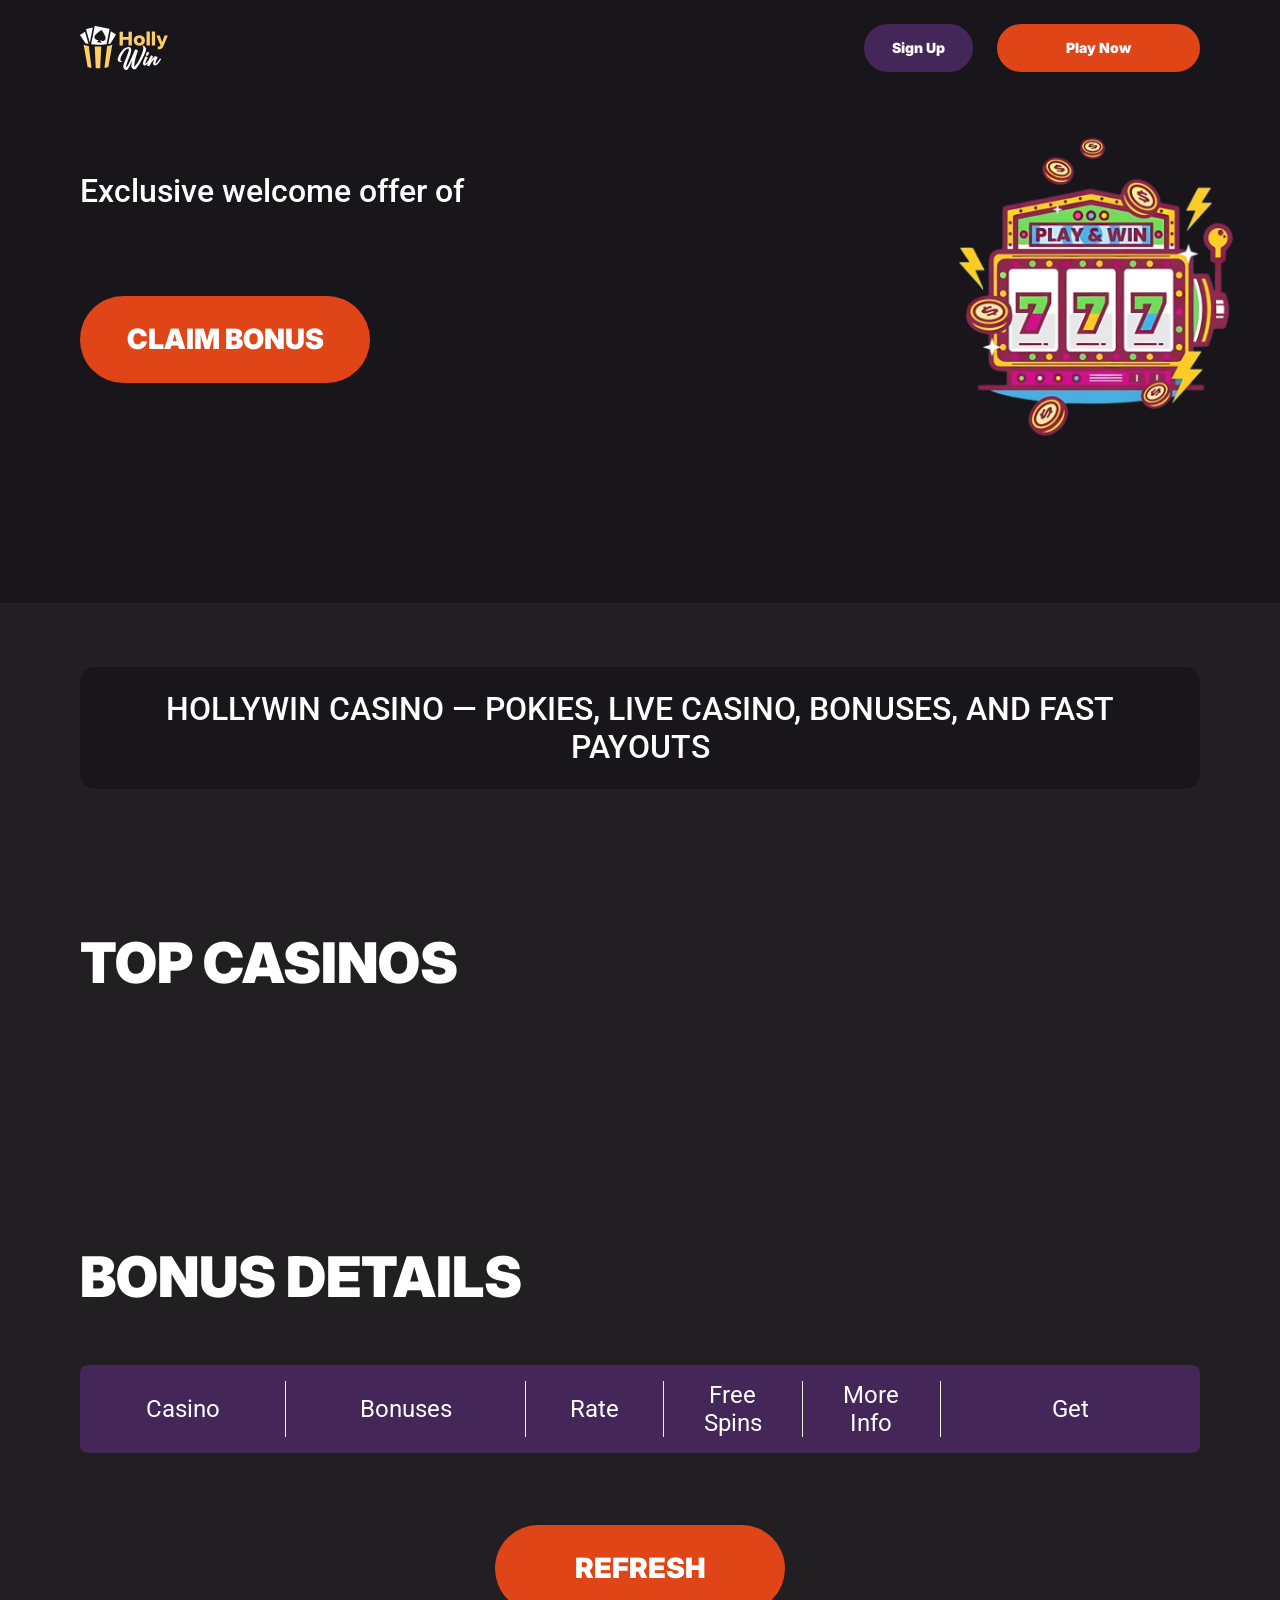
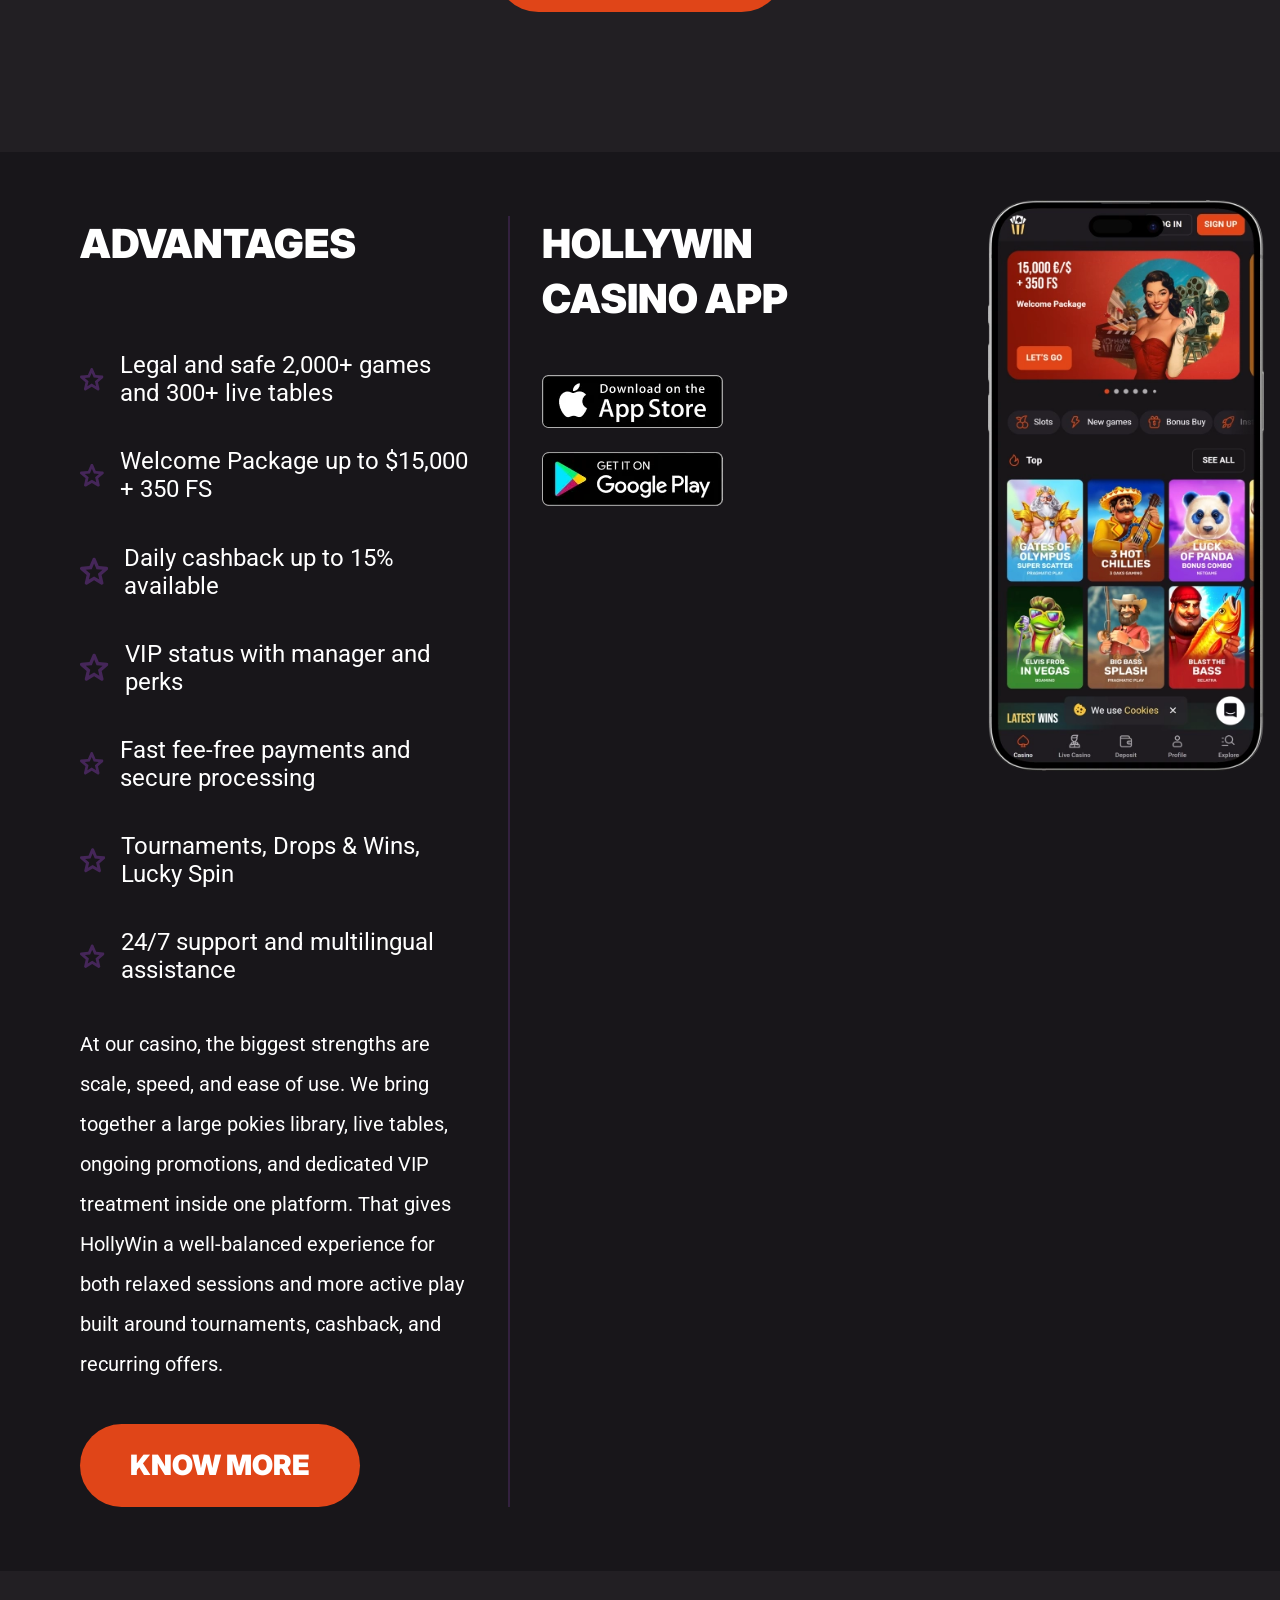
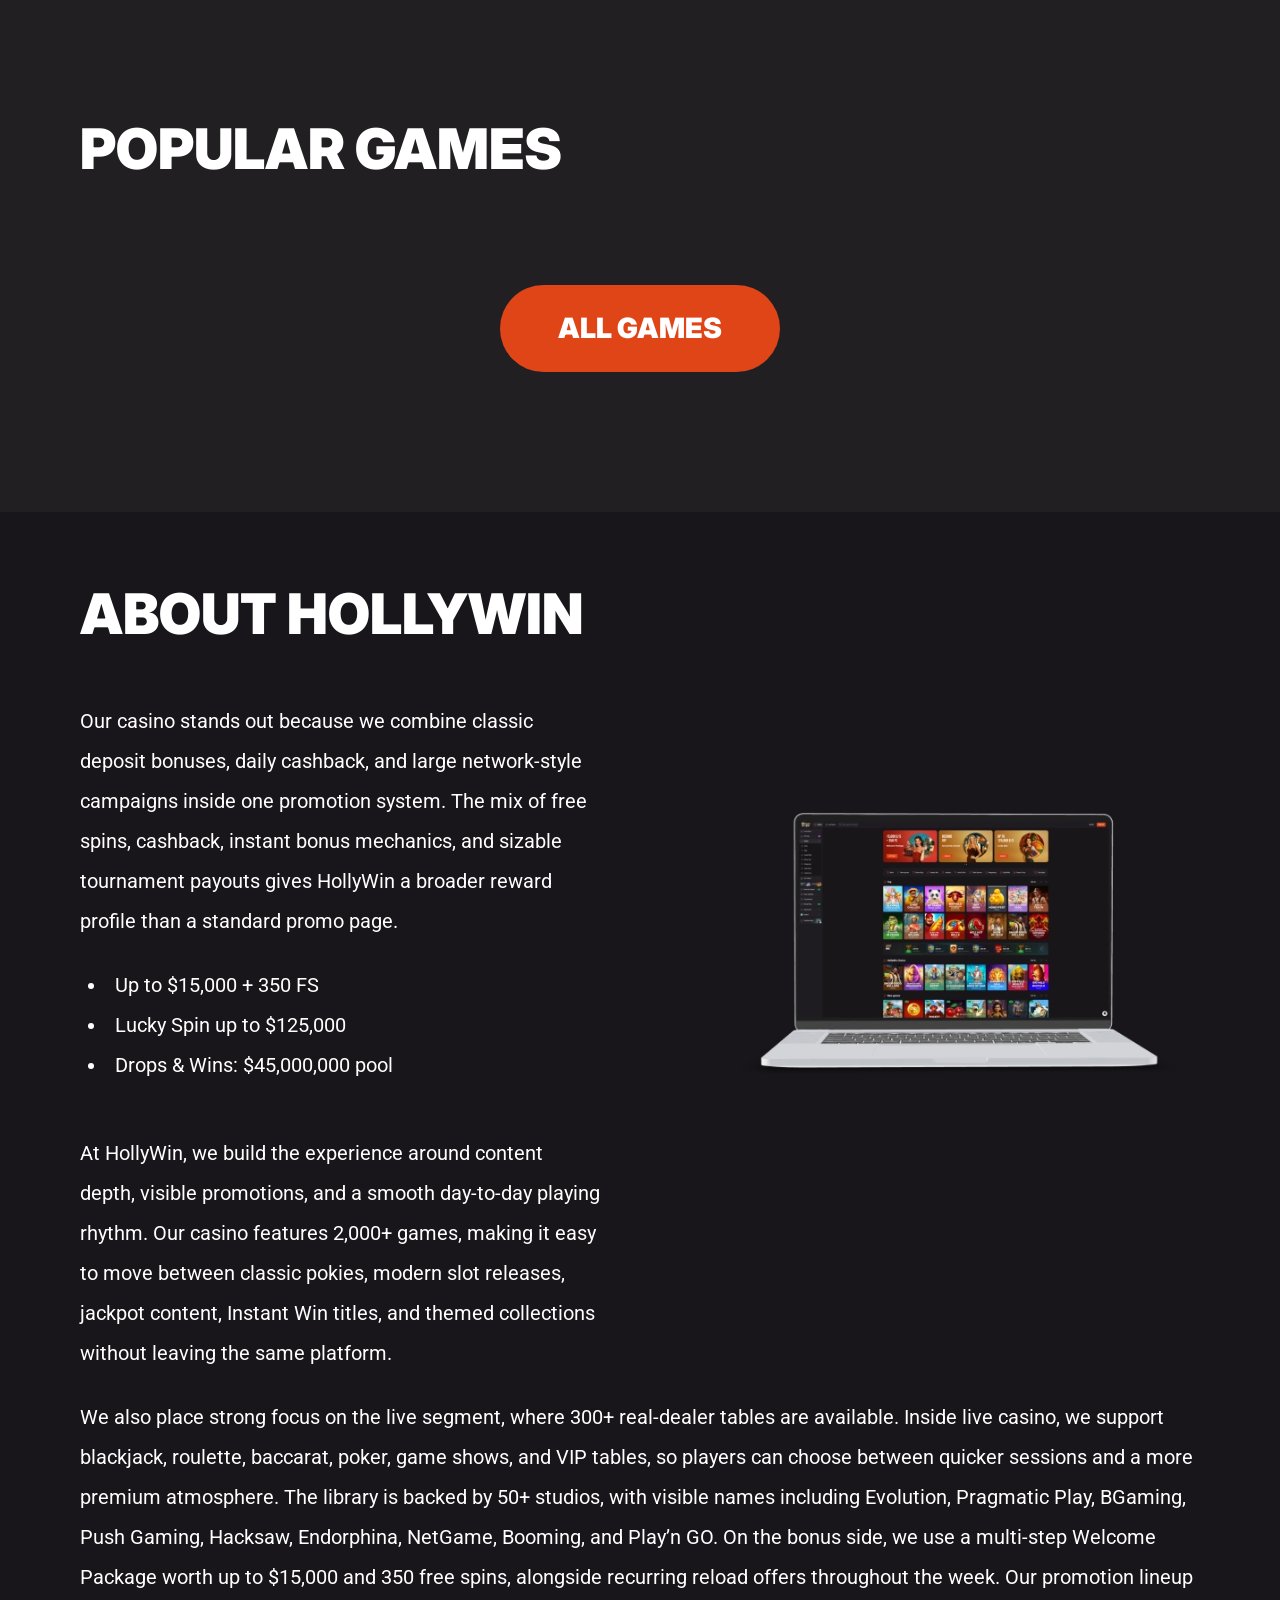
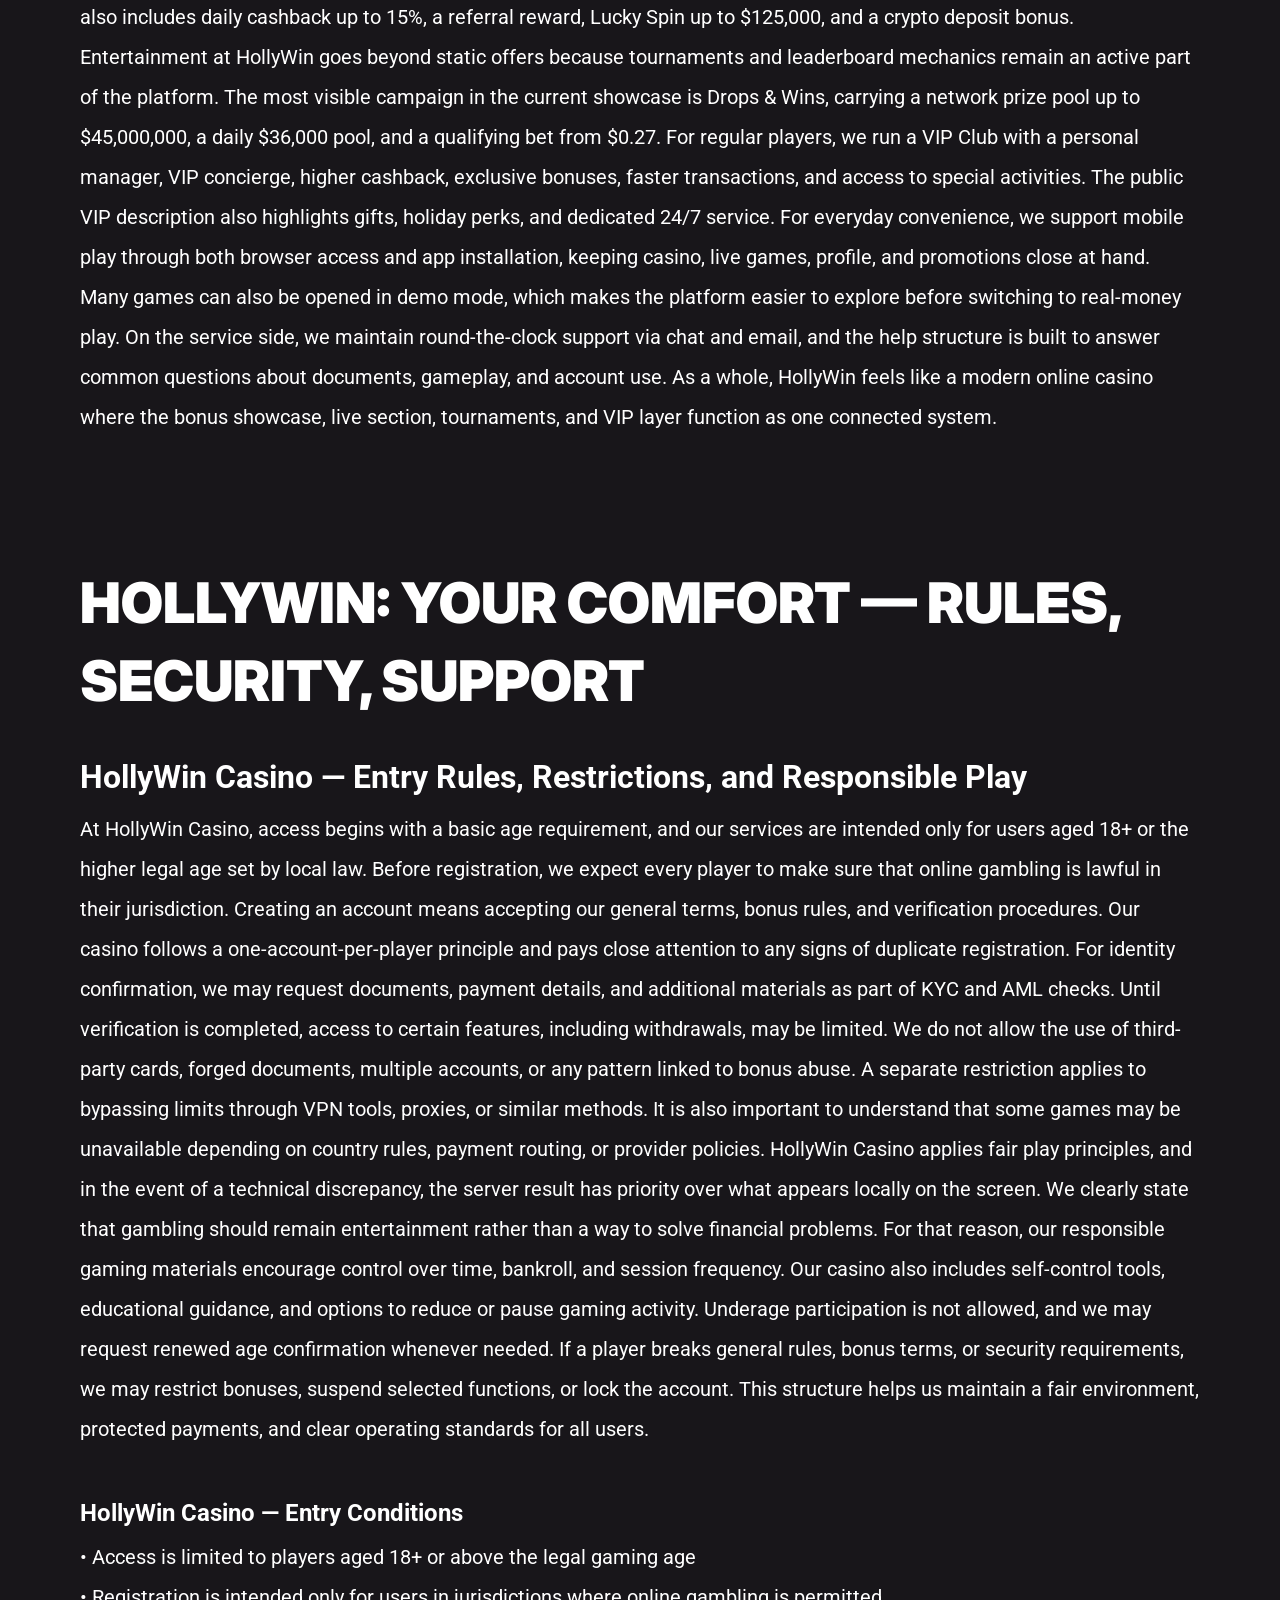
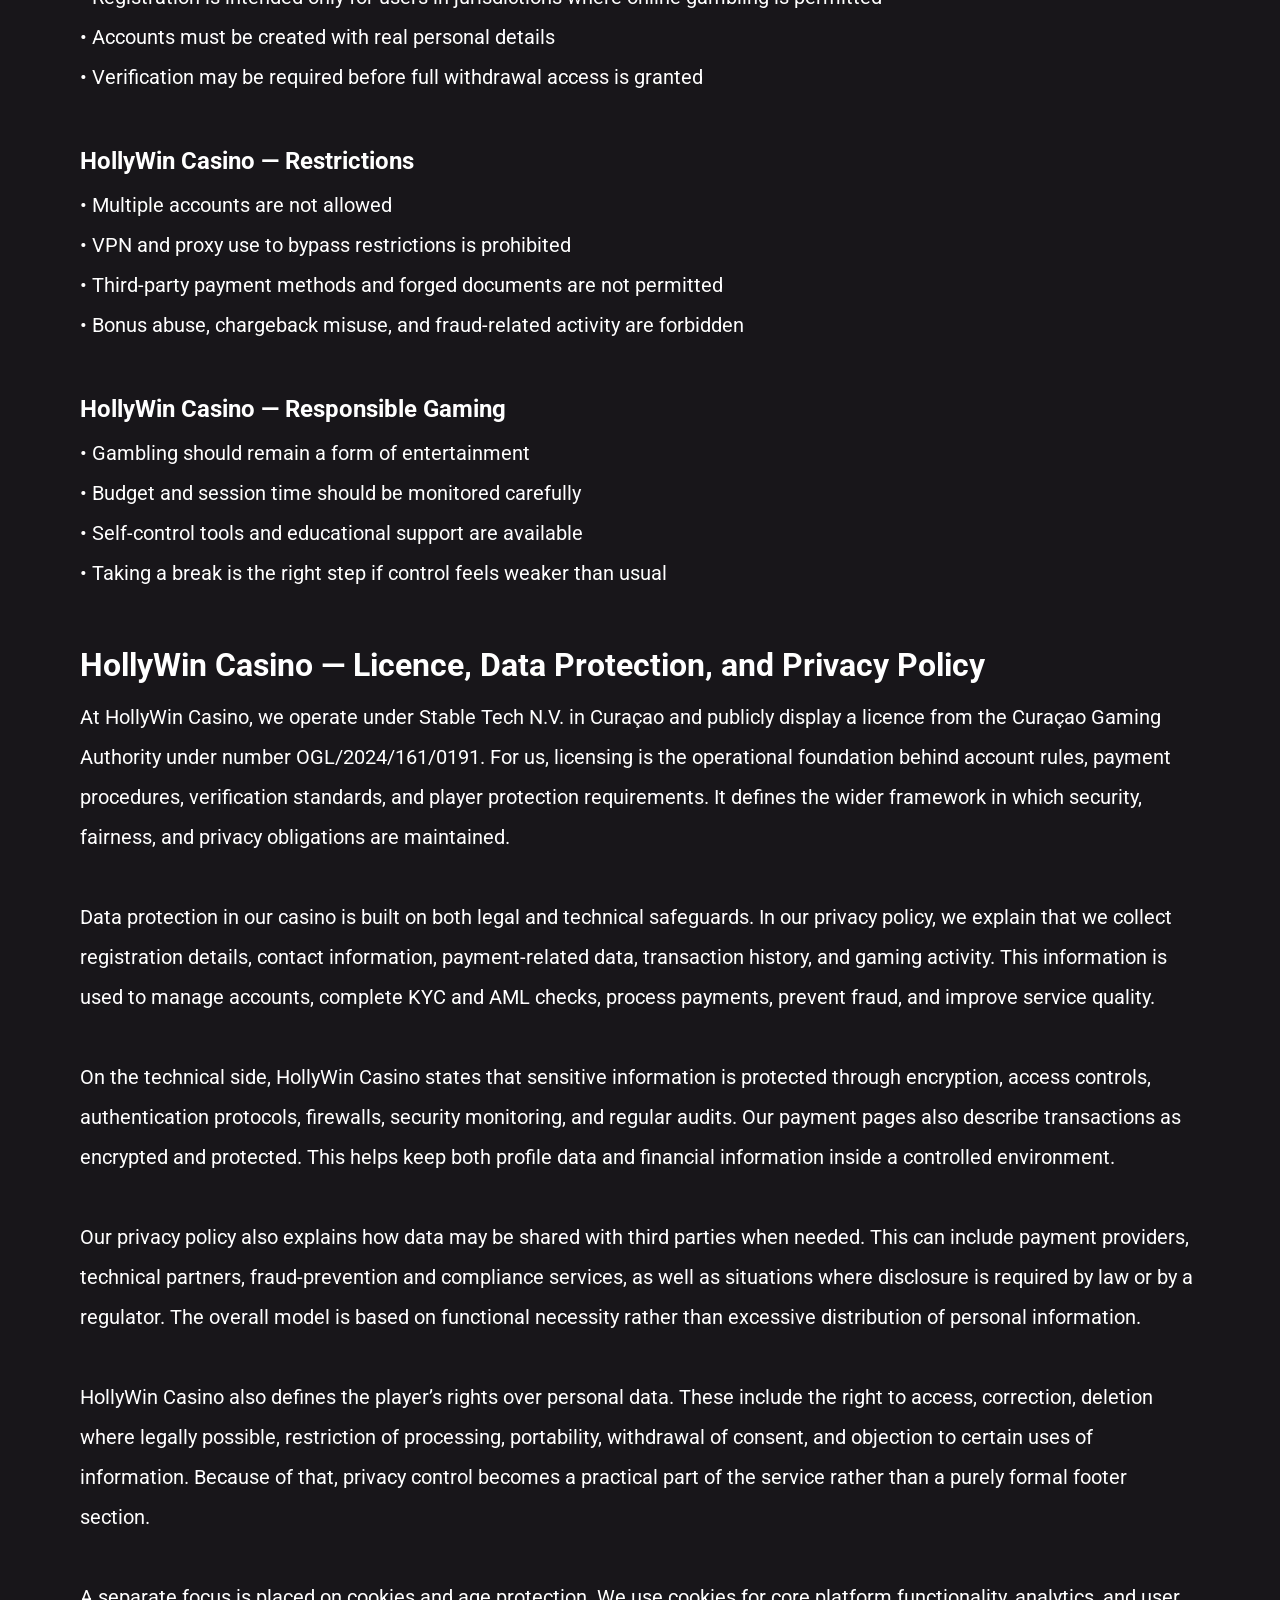
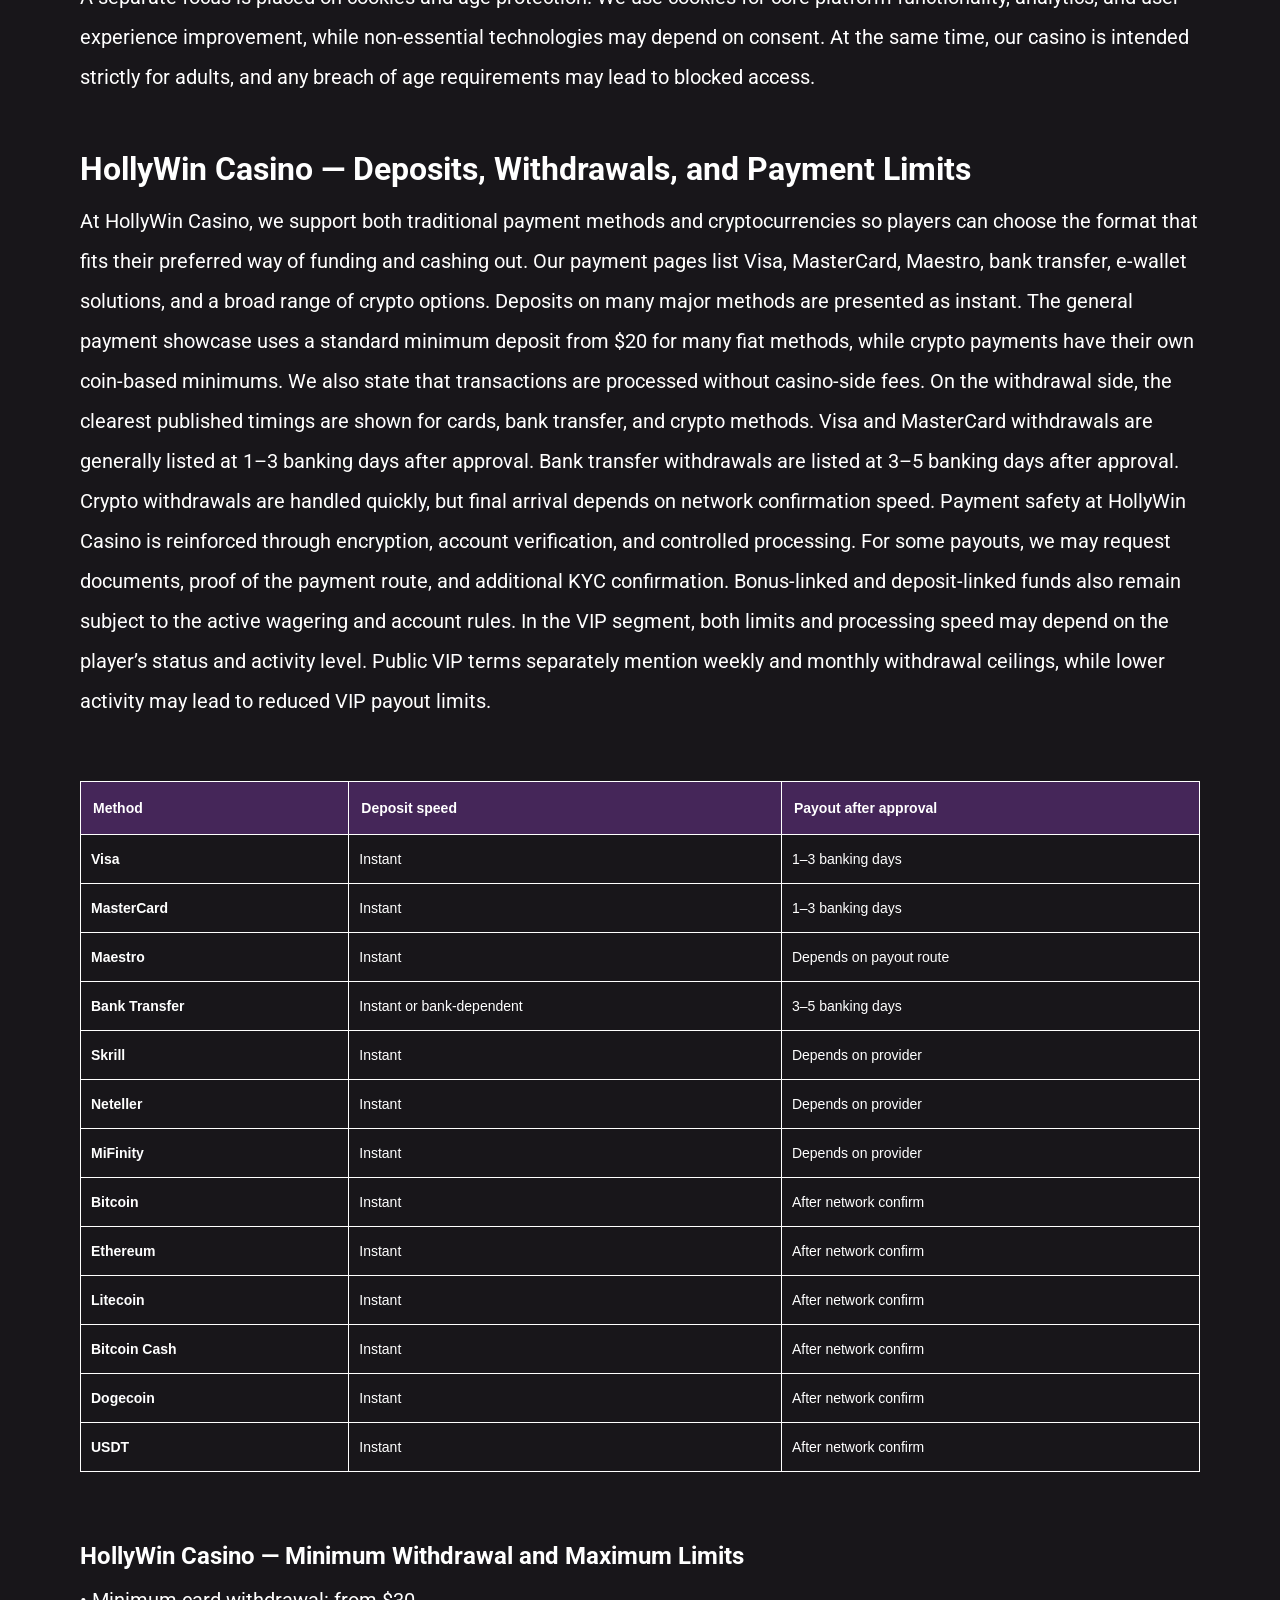
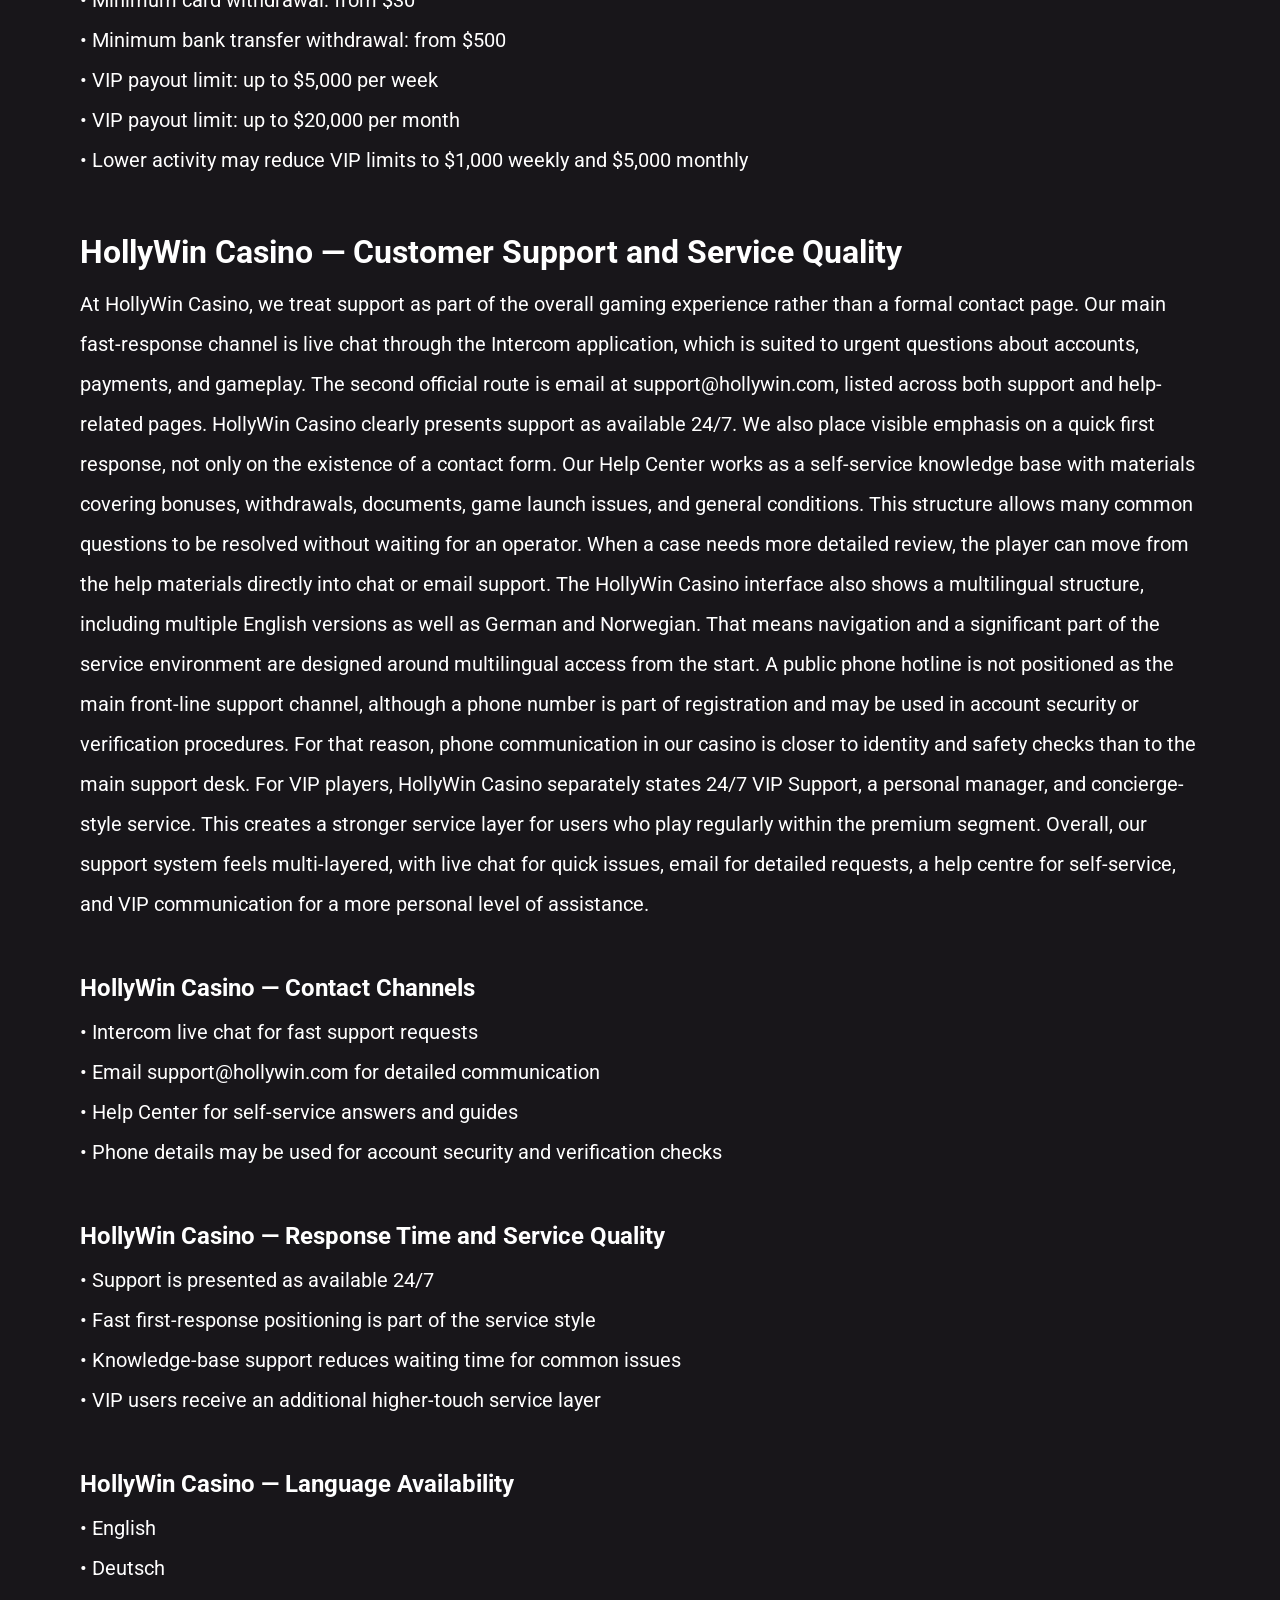
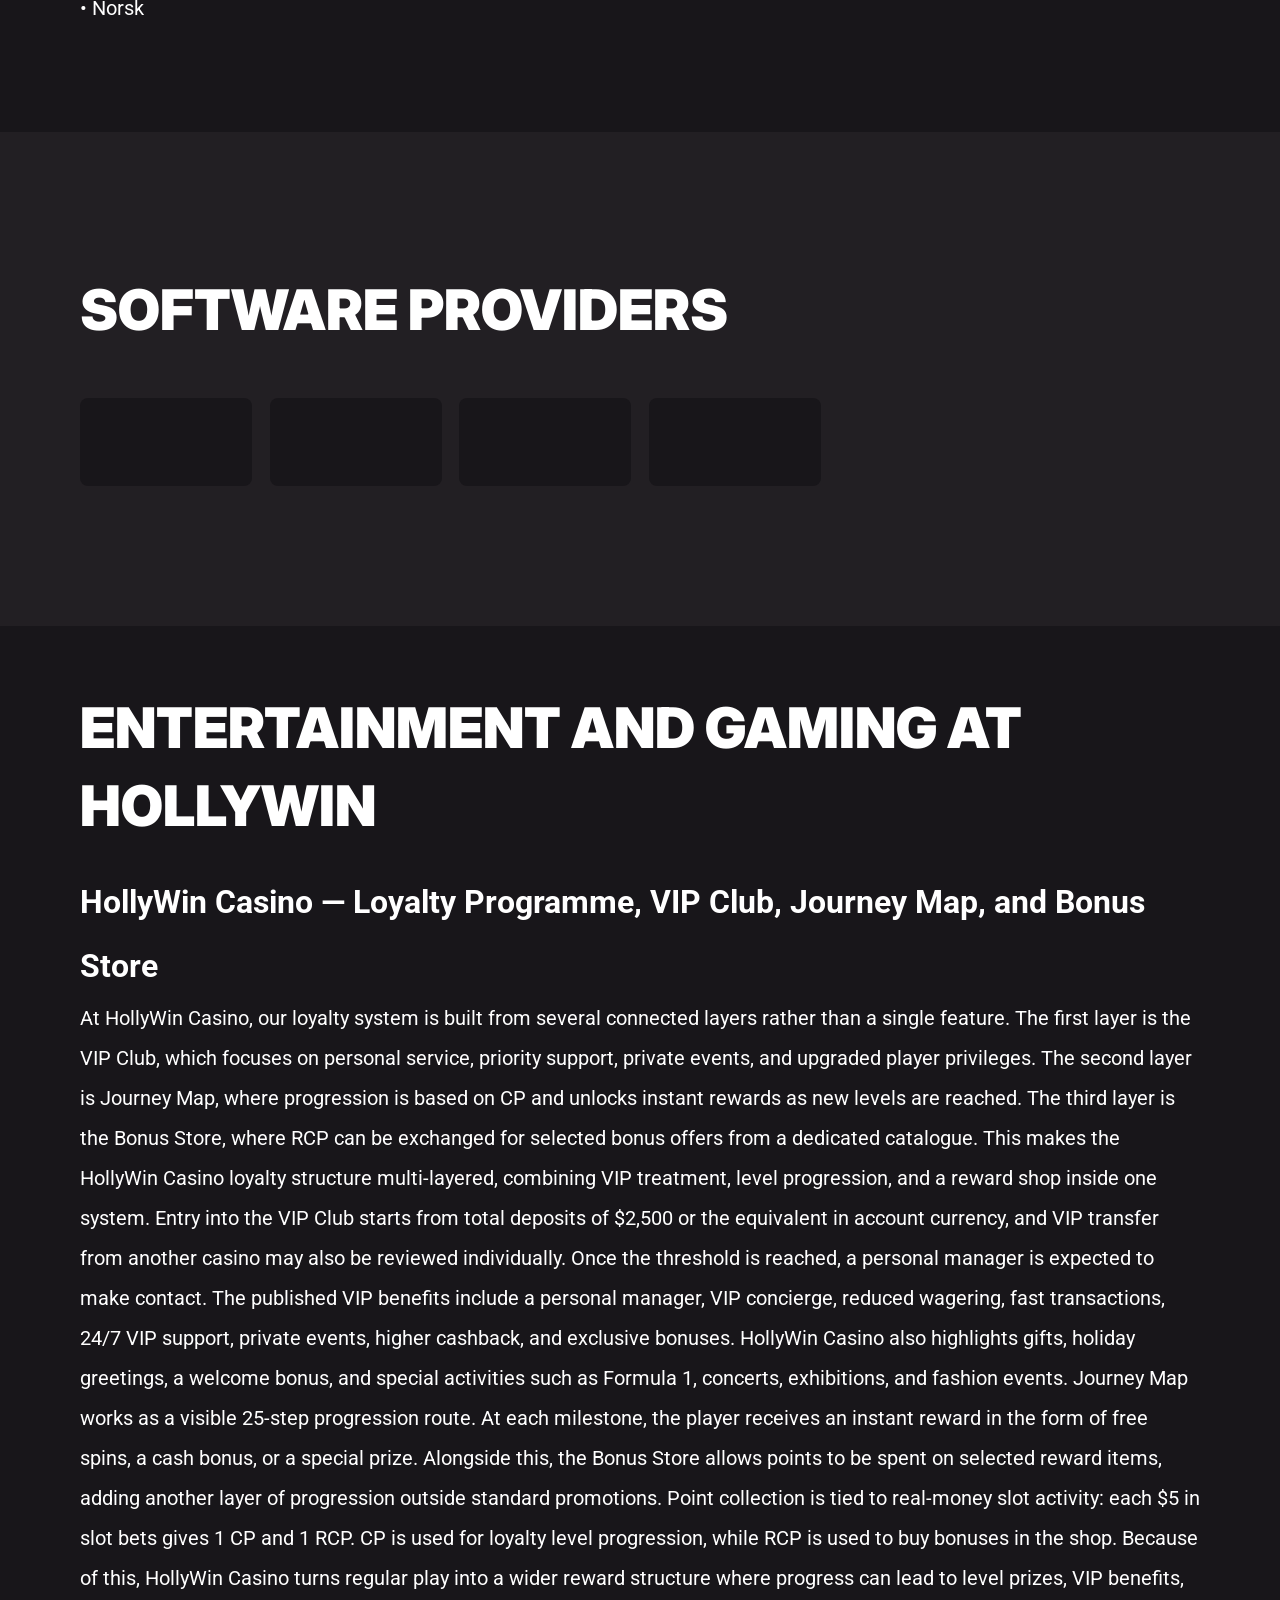
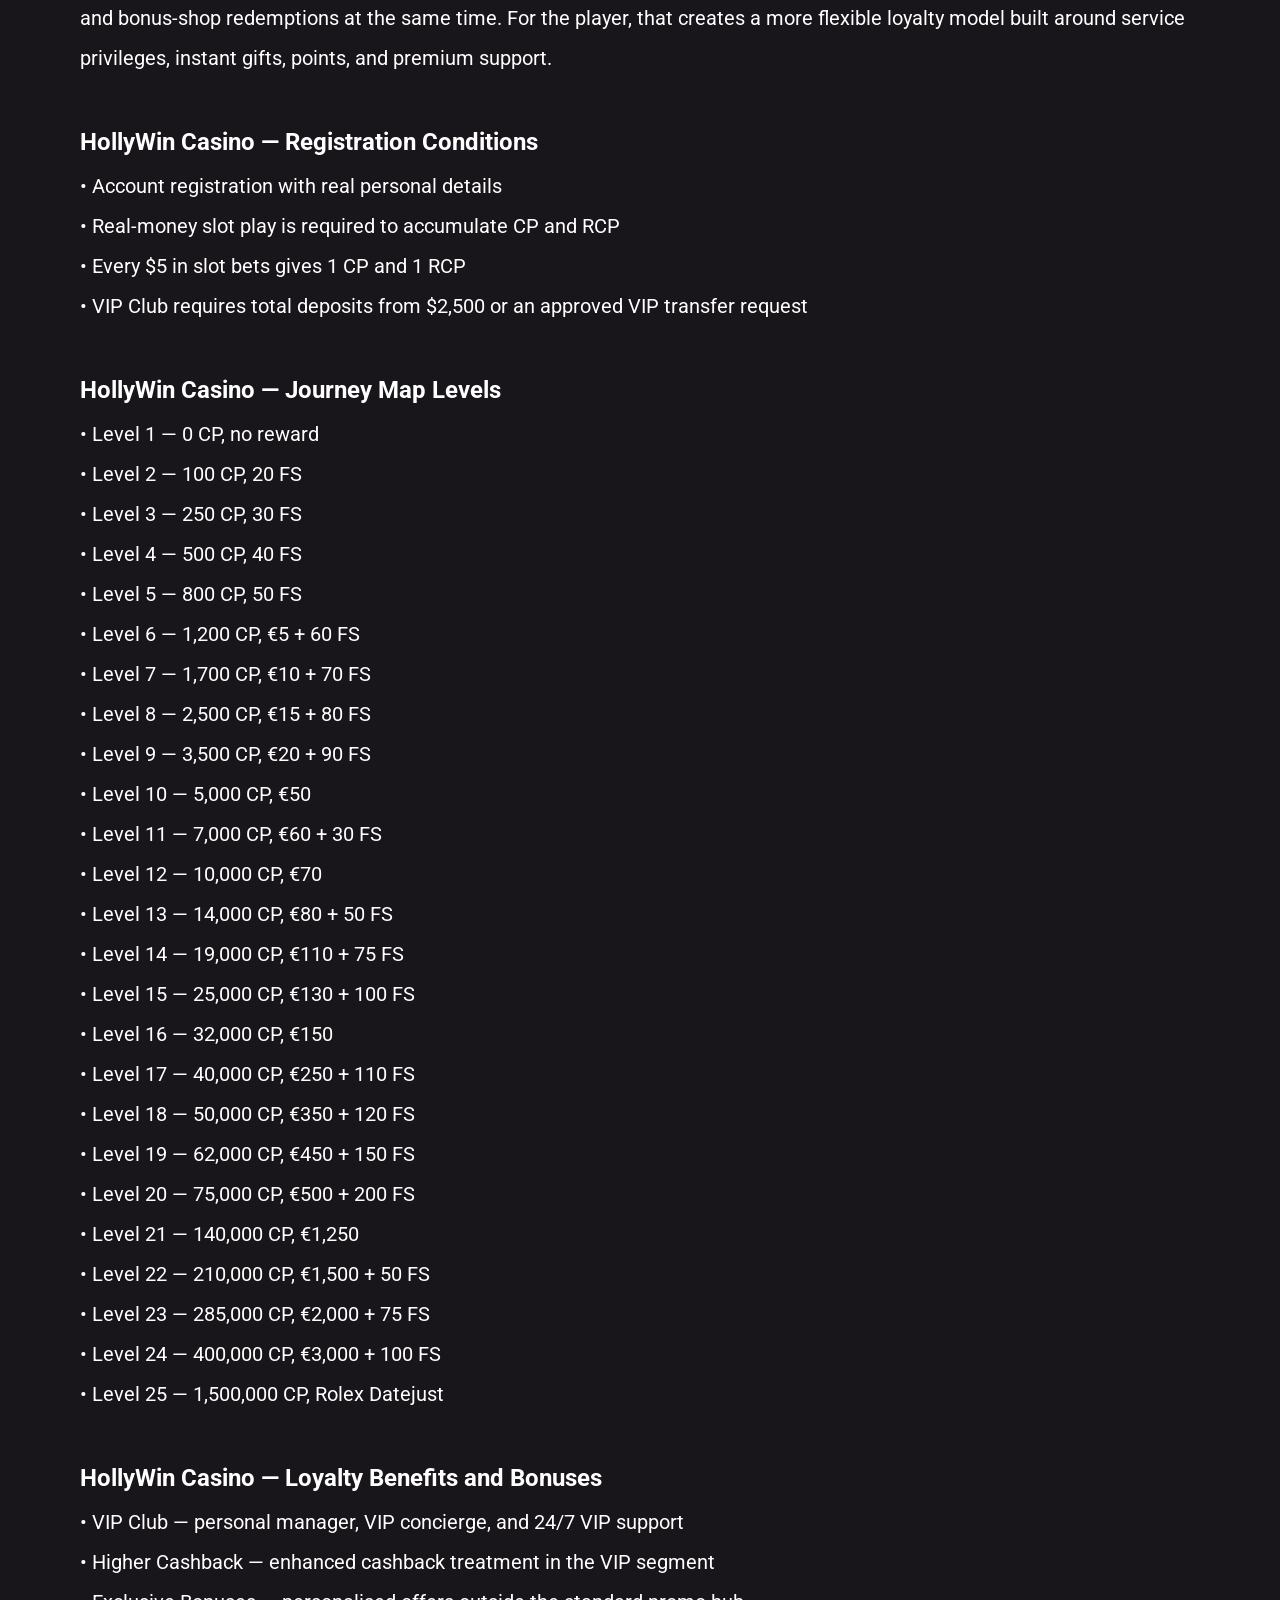
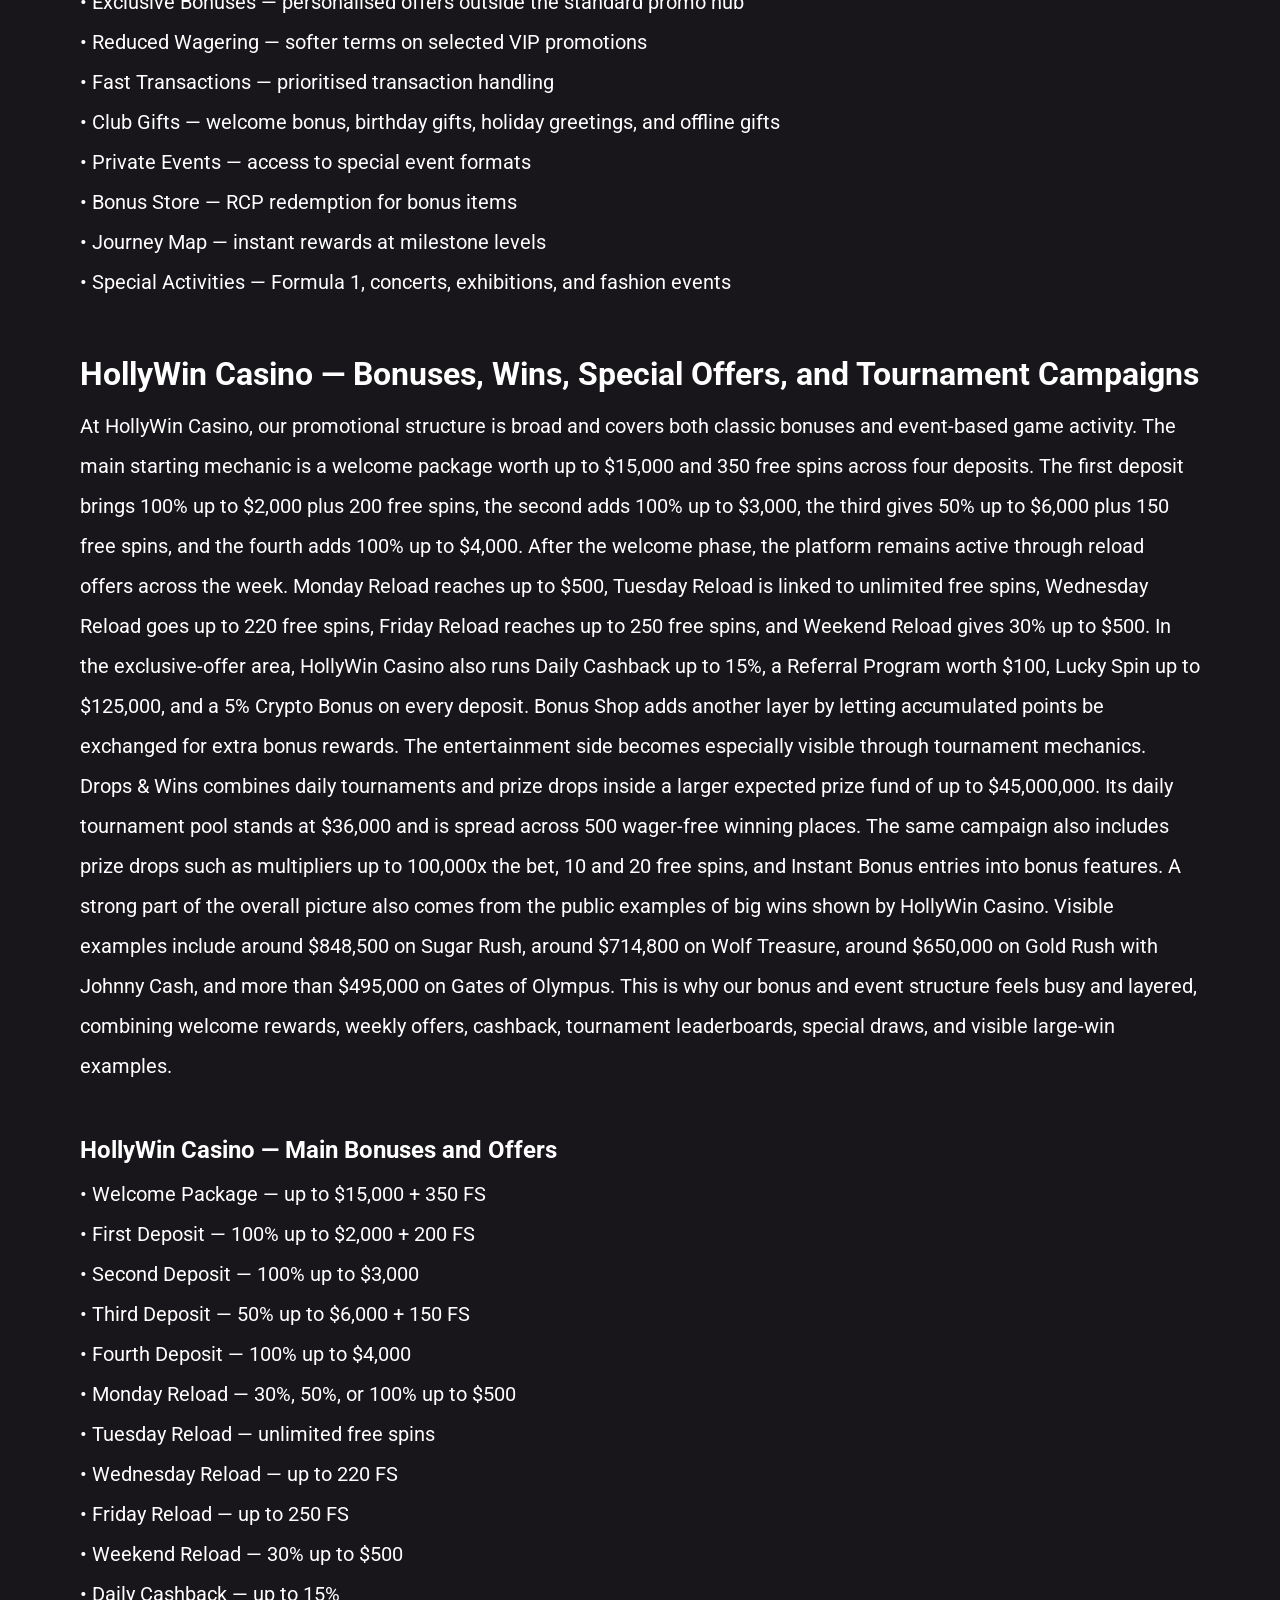
==== commit 62e3eed5: "Site update" ====
--- a/index.html
+++ b/index.html
@@ -456,32 +456,32 @@
     <tr>
       <td style="border: 1px solid #ffffff; padding: 10px;"><strong>Bitcoin</strong></td>
       <td style="border: 1px solid #ffffff; padding: 10px;">Instant</td>
-      <td style="border: 1px solid #ffffff; padding: 10px;">After network confirm&shy;ations</td>
+      <td style="border: 1px solid #ffffff; padding: 10px;">After network confirm</td>
     </tr>
     <tr>
       <td style="border: 1px solid #ffffff; padding: 10px;"><strong>Ethereum</strong></td>
       <td style="border: 1px solid #ffffff; padding: 10px;">Instant</td>
-      <td style="border: 1px solid #ffffff; padding: 10px;">After network confirm&shy;ations</td>
+      <td style="border: 1px solid #ffffff; padding: 10px;">After network confirm</td>
     </tr>
     <tr>
       <td style="border: 1px solid #ffffff; padding: 10px;"><strong>Litecoin</strong></td>
       <td style="border: 1px solid #ffffff; padding: 10px;">Instant</td>
-      <td style="border: 1px solid #ffffff; padding: 10px;">After network confirmations</td>
+      <td style="border: 1px solid #ffffff; padding: 10px;">After network confirm</td>
     </tr>
     <tr>
       <td style="border: 1px solid #ffffff; padding: 10px;"><strong>Bitcoin Cash</strong></td>
       <td style="border: 1px solid #ffffff; padding: 10px;">Instant</td>
-      <td style="border: 1px solid #ffffff; padding: 10px;">After network confirm&shy;ations</td>
+      <td style="border: 1px solid #ffffff; padding: 10px;">After network confirm</td>
     </tr>
     <tr>
       <td style="border: 1px solid #ffffff; padding: 10px;"><strong>Dogecoin</strong></td>
       <td style="border: 1px solid #ffffff; padding: 10px;">Instant</td>
-      <td style="border: 1px solid #ffffff; padding: 10px;">After network confirm&shy;ations</td>
+      <td style="border: 1px solid #ffffff; padding: 10px;">After network confirm</td>
     </tr>
     <tr>
       <td style="border: 1px solid #ffffff; padding: 10px;"><strong>USDT</strong></td>
       <td style="border: 1px solid #ffffff; padding: 10px;">Instant</td>
-      <td style="border: 1px solid #ffffff; padding: 10px;">After network confirm&shy;ations</td>
+      <td style="border: 1px solid #ffffff; padding: 10px;">After network confirm</td>
     </tr>
   </tbody>
 </table>
